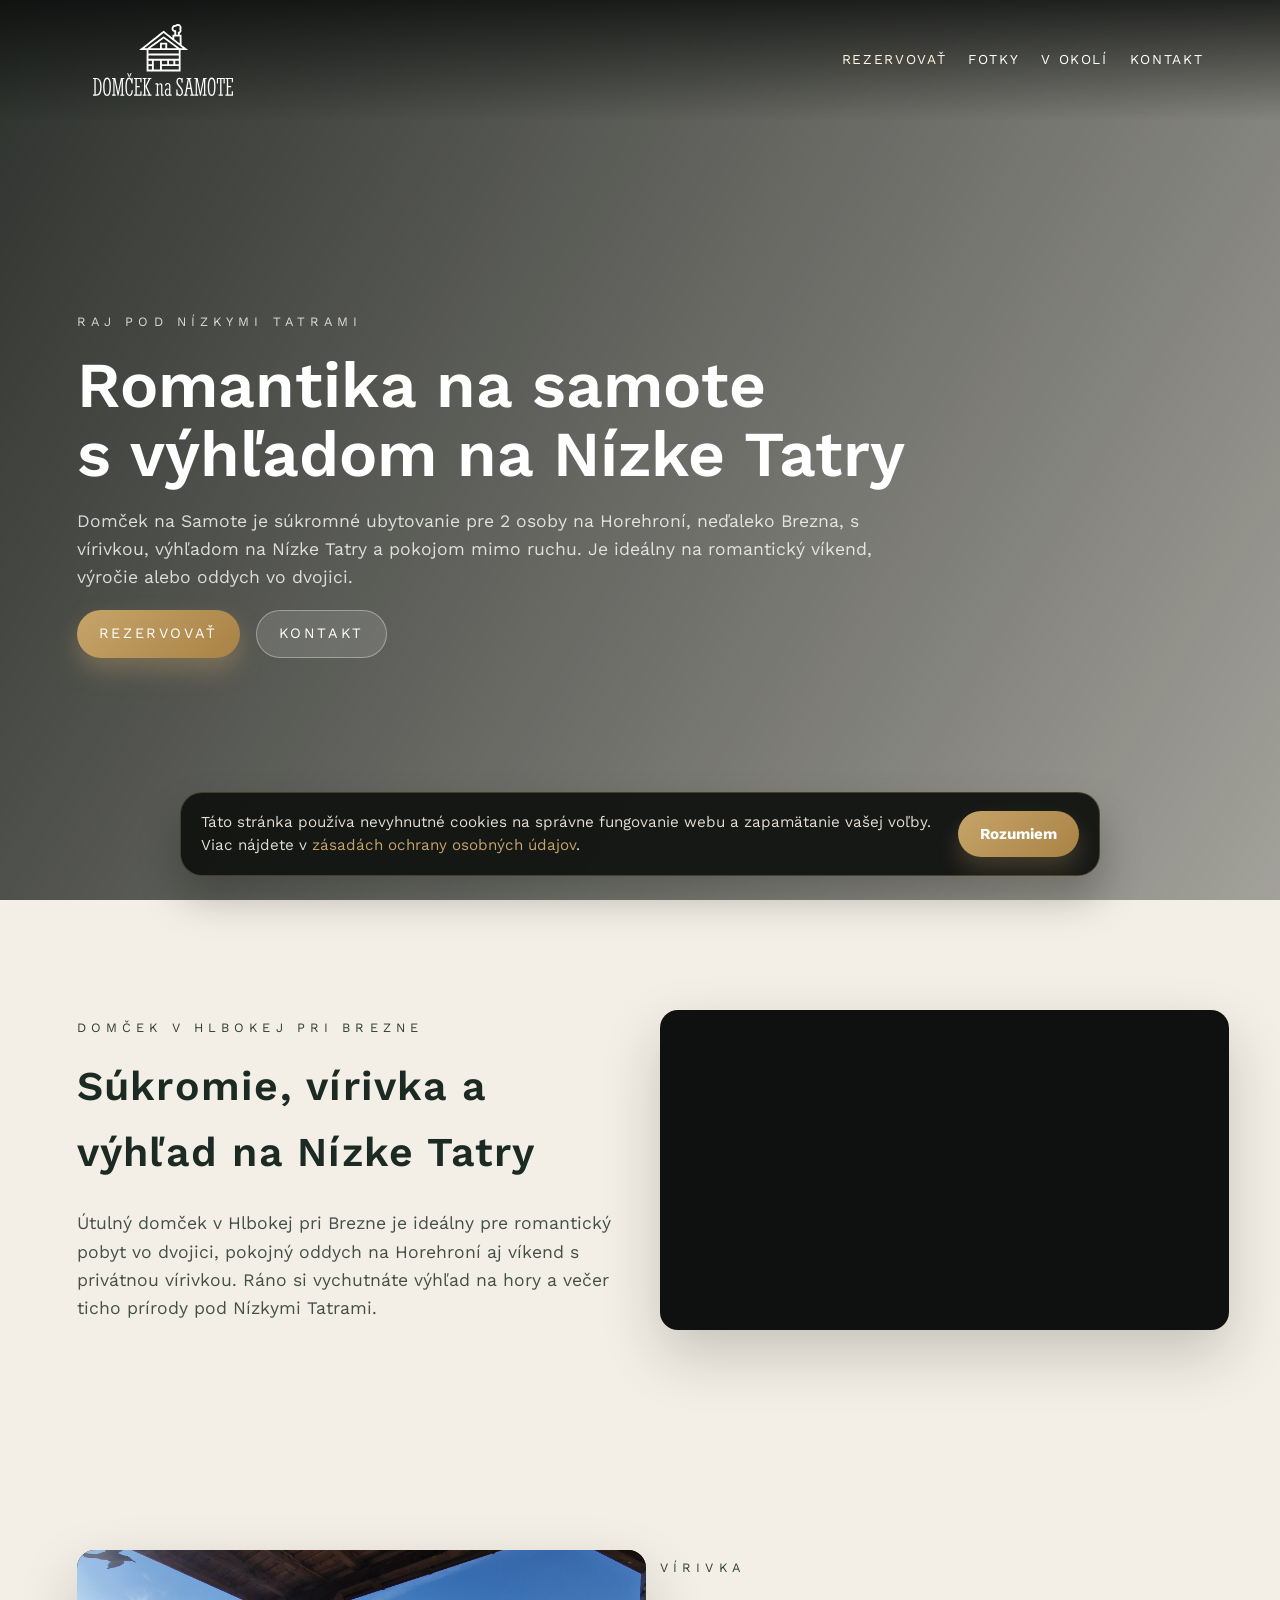
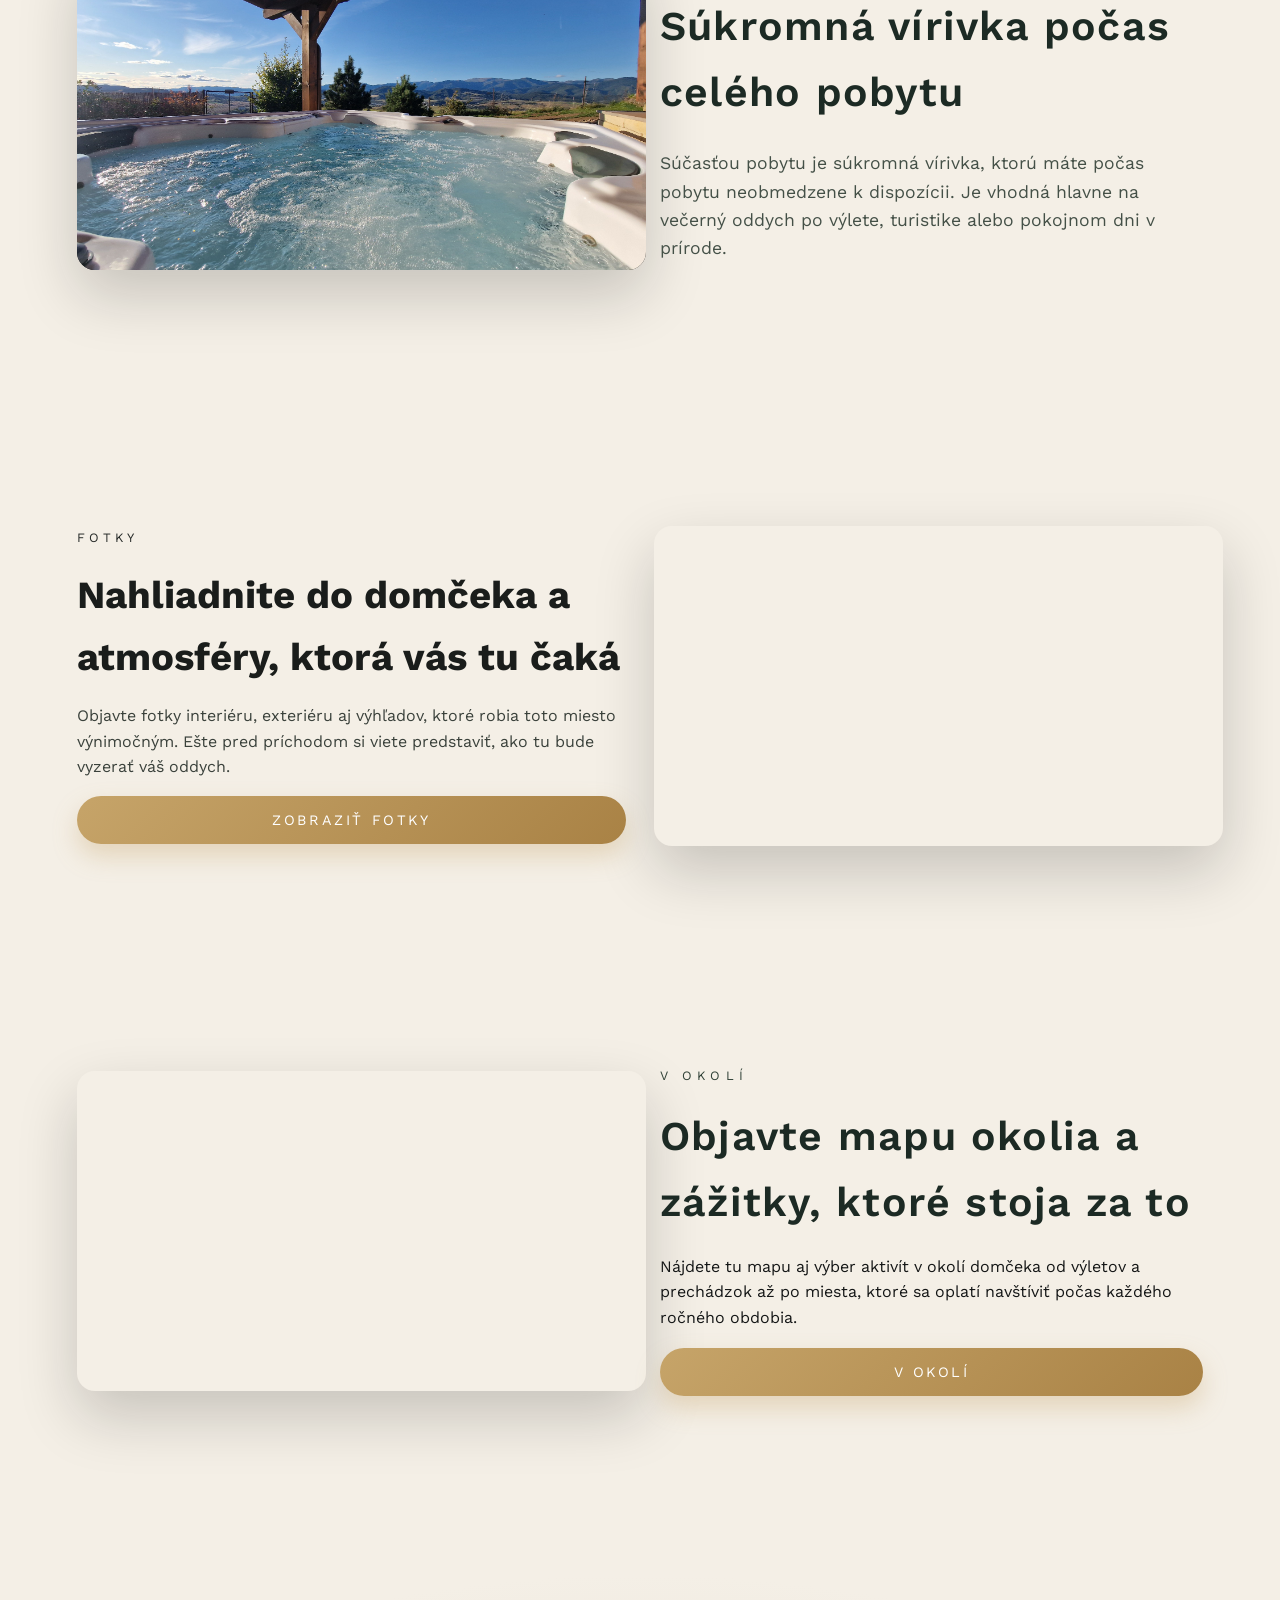
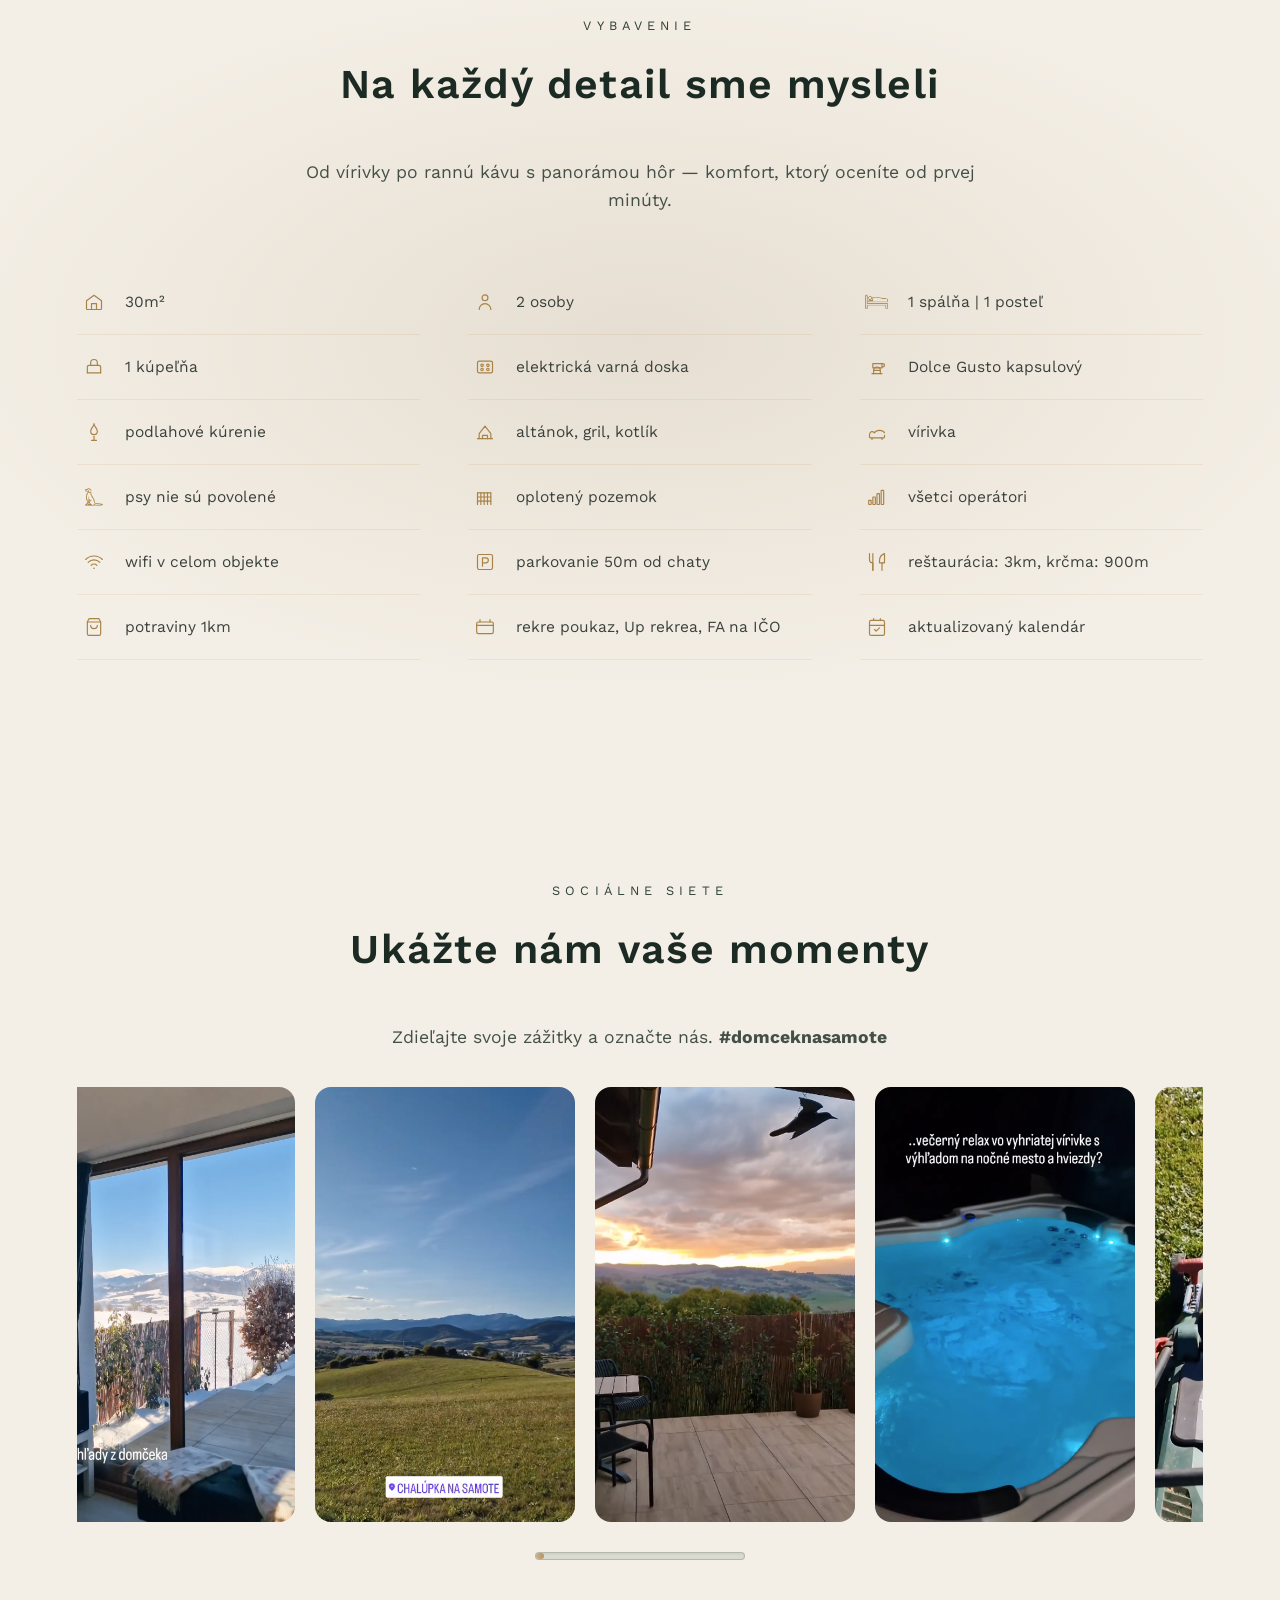
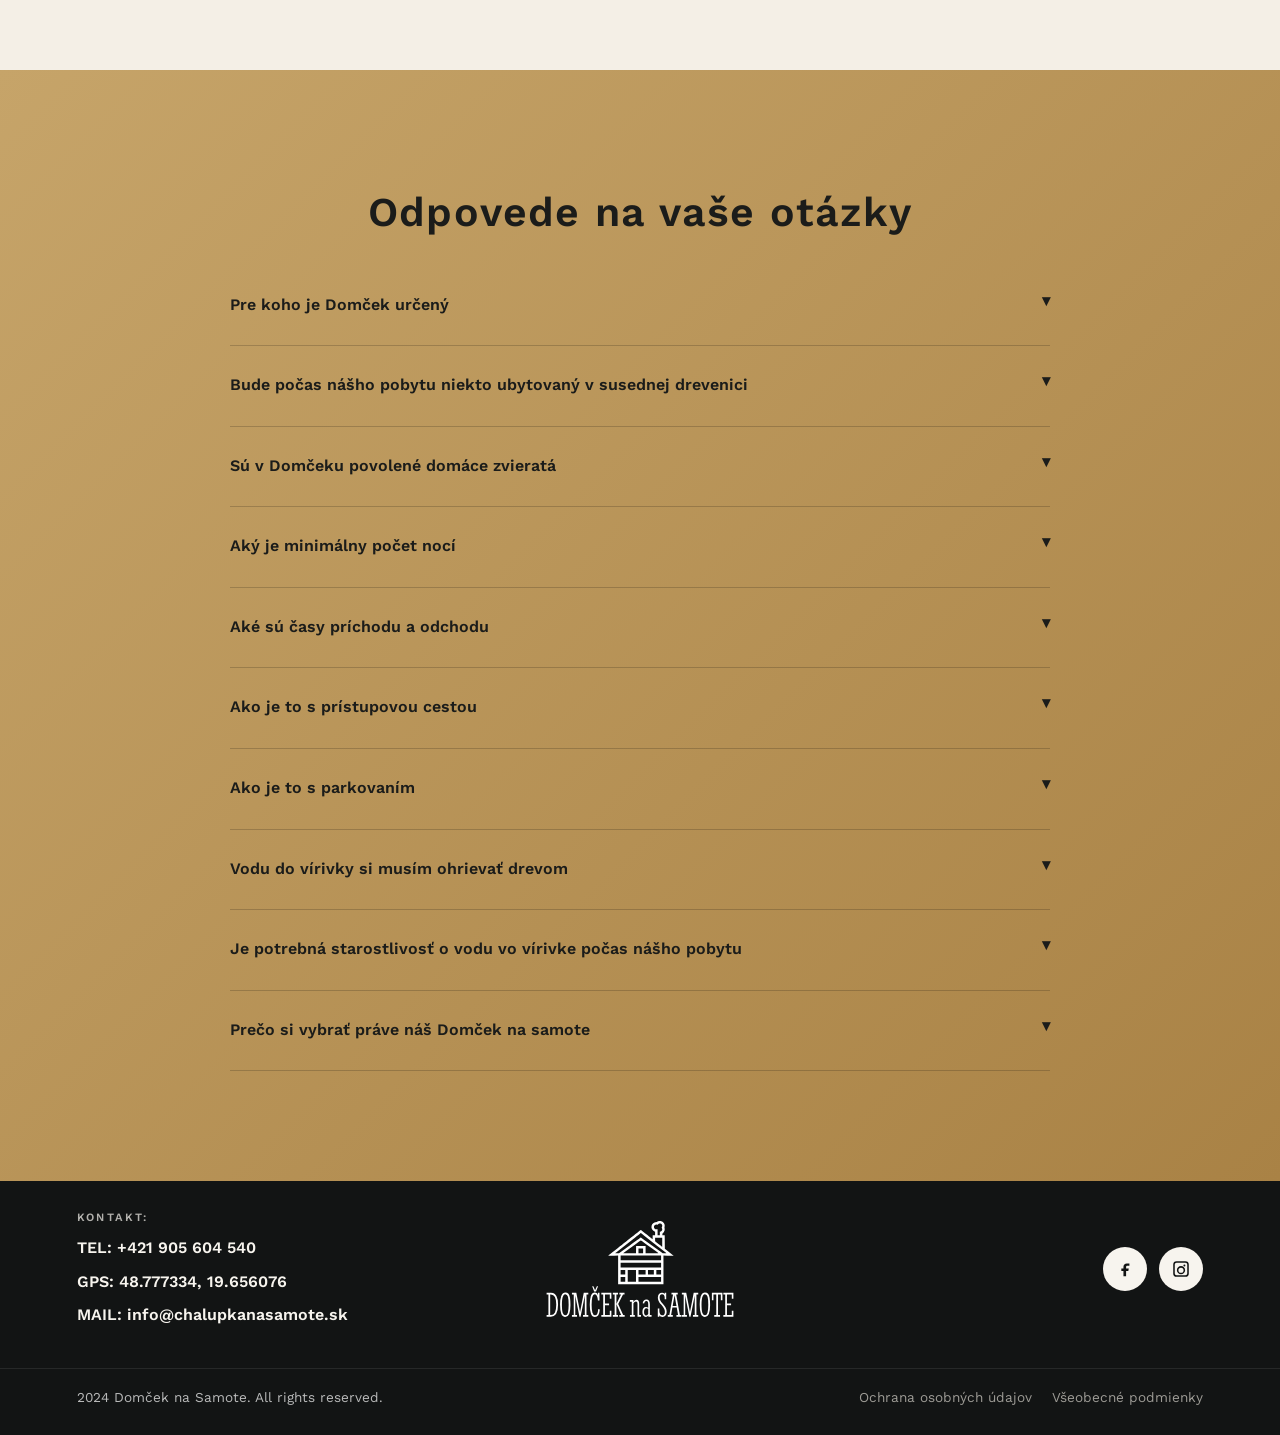
==== index.html @ acc9c382 "zmena14" ====
﻿<!DOCTYPE html>
<html lang="en">
<head>
    <meta charset="UTF-8" />
    <meta name="viewport" content="width=device-width, initial-scale=1.0" />
    <title>Romantické ubytovanie na samote pre dvoch s vírivkou pri Brezne</title>
    <meta name="description" content="Romantické ubytovanie pre dvoch na samote pri Brezne na Horehroní s výhľadom na Nízke Tatry, súkromím a privátnou vírivkou." />
    <link rel="stylesheet" href="style.css" />
    <link href="https://db.onlinewebfonts.com/c/22f0348d86e4ab89a503f24da5f624b4?family=Vilane+Bold" rel="stylesheet" />
    <link rel="preconnect" href="https://fonts.googleapis.com" />
    <link rel="preconnect" href="https://fonts.gstatic.com" crossorigin />
    <link href="https://fonts.googleapis.com/css2?family=Cormorant+Garamond:wght@400;500;600;700&family=Work+Sans:wght@300;400;500;600&display=swap" rel="stylesheet" />
    <link rel="icon" type="image/svg+xml" href="favicon.svg" />
</head>
<body id="top">
    <header class="topbar">
        <a class="brand" href="#top" aria-label="Back to top">
            <img class="brand-logo" src="Chalupka/logo%20dom%C4%8Dek%20na%20samote%20white%20no%20font.svg" alt="Domček na Samote" />
        </a>
        <nav class="nav">
            <a href="obsadenost.html">Rezervova&#357;</a>
            <a href="fotky.html">FOTKY</a>
            <a href="mapa.html">V okol&iacute;</a>
            <a href="contact.html">Kontakt</a>
        </nav>
        <button class="menu-toggle" type="button" aria-label="Open menu" aria-expanded="false" aria-controls="mobile-nav">
            <span></span>
            <span></span>
            <span></span>
        </button>
    </header>
    <nav class="mobile-nav" id="mobile-nav" aria-label="Mobile">
        <a href="obsadenost.html">Rezervova&#357;</a>
        <a href="fotky.html">FOTKY</a>
        <a href="mapa.html">V okol&iacute;</a>
        <a href="contact.html">Kontakt</a>
    </nav>

    <main>
        <section class="hero">
            <div class="hero-slider" aria-hidden="true">
                <span class="hero-slide slide-1"></span>
                <span class="hero-slide slide-2"></span>
                <span class="hero-slide slide-3"></span>
            </div>
            <div class="hero-content">
                <span class="eyebrow">Raj pod nízkymi tatrami</span>
                <h1>
                    <span class="hero-line">Romantika na samote</span>
                    <span class="hero-line">s výhľadom na Nízke Tatry</span>
                </h1>
                <p>
                    Domček na Samote je súkromné ubytovanie pre 2 osoby na Horehroní,
                    neďaleko Brezna, s vírivkou, výhľadom na Nízke Tatry a pokojom mimo ruchu.
                    Je ideálny na romantický víkend, výročie alebo oddych vo dvojici.
                </p>
                <div class="hero-cta">
                    <a class="primary-btn hero-primary-cta" href="obsadenost.html">REZERVOVA&#356;</a>
                    <a class="ghost-btn" href="contact.html">Kontakt</a>
                </div>
            </div>
        </section>

        <section class="section intro" data-animate="up">
            <div class="intro-grid">
                <div class="intro-copy">
                    <div class="section-heading">
                        <span class="eyebrow dark">Domček v Hlbokej pri Brezne</span>
                        <h2>
                            <span class="intro-heading-line">Súkromie, vírivka a</span>
                            <span class="intro-heading-line">výhľad na Nízke Tatry</span>
                        </h2>
                    </div>
                    <p class="section-lead">
                        Útulný domček v Hlbokej pri Brezne je ideálny pre romantický
                        pobyt vo dvojici, pokojný oddych na Horehroní aj víkend s privátnou
                        vírivkou. Ráno si vychutnáte výhľad na hory a večer ticho prírody
                        pod Nízkymi Tatrami.
                    </p>
                </div>
                <div class="intro-video">
                    <video id="intro-video" autoplay muted loop playsinline preload="metadata" poster="./Chalupka/DJI_0138.JPG">
                        <source src="./Chalupka/chalupkavideo.mp4" type="video/mp4" />
                        Your browser does not support the video tag.
                    </video>
                    <p class="video-fallback-message" id="intro-video-fallback" hidden>
                        Video sa nepodarilo načítať. Otvorte ho priamo
                        <a href="./Chalupka/chalupkavideo.mp4" target="_blank" rel="noopener noreferrer">tu</a>.
                    </p>
                </div>
            </div>
        </section>

        <section class="section hot-tub" data-animate="up">
            <div class="hot-tub-grid">
                <div class="hot-tub-image">
                    <img
                        src="Chalupka/domcek-na-samote-sukromna-virivka-nizke-tatry.jpg"
                        alt="Domček na Samote - súkromná vírivka s výhľadom na Nízke Tatry"
                        loading="lazy"
                    />
                </div>
                <div class="hot-tub-copy">
                    <div class="section-heading">
                        <span class="eyebrow dark">Vírivka</span>
                        <h2>Súkromná vírivka počas celého pobytu</h2>
                    </div>
                    <p class="section-lead">
                        Súčasťou pobytu je súkromná vírivka, ktorú máte počas pobytu neobmedzene k dispozícii.
                        Je vhodná hlavne na večerný oddych po výlete, turistike alebo pokojnom dni
                        v prírode.
                    </p>
                </div>
            </div>
        </section>

        <section class="section projects" data-animate="up">
            <div class="projects-content">
                <div class="projects-meta">
                    <span class="projects-eyebrow">FOTKY</span>
                    <h3>Nahliadnite do domčeka a atmosféry, ktorá vás tu čaká</h3>
                    <p>Objavte fotky interiéru, exteriéru aj výhľadov, ktoré robia toto miesto výnimočným. Ešte pred príchodom si viete predstaviť, ako tu bude vyzerať váš oddych.</p>
                    <a class="primary-btn wide-btn" href="fotky.html">Zobrazi&#357; Fotky</a>
                </div>
                <div class="projects-image"></div>
            </div>
        </section>

        <section class="section split" data-animate="left">
            <div class="split-image" aria-hidden="true"></div>
            <div class="split-text">
                <span class="eyebrow dark">V Okol&iacute;</span>
                <h2>Objavte mapu okolia a zážitky, ktoré stoja za to</h2>
                <p>
                    Nájdete tu mapu aj výber aktivít v okolí domčeka od výletov a
                    prechádzok až po miesta, ktoré sa oplatí navštíviť počas každého
                    ročného obdobia.
                </p>
                <a class="primary-btn wide-btn" href="mapa.html">V Okol&iacute;</a>
            </div>
        </section>

        <section class="section highlights" data-animate="up">
            <div class="section-heading center">
                <span class="eyebrow dark">Vybavenie</span>
                <h2>Na každý detail sme mysleli</h2>
                <p class="section-lead">Od vírivky po rannú kávu s panorámou hôr — komfort, ktorý oceníte od prvej minúty.</p>
            </div>
            <div class="highlights-grid">

                <div class="highlight-item">
                    <span class="highlight-icon" aria-hidden="true">
                        <svg viewBox="0 0 24 24" fill="none" stroke="currentColor" stroke-width="1.4" stroke-linecap="round" stroke-linejoin="round">
                            <path d="M3 10.5 12 4l9 6.5V20a1 1 0 0 1-1 1H4a1 1 0 0 1-1-1z"/>
                            <path d="M9 21v-7h6v7"/>
                        </svg>
                    </span>
                    <span>30m²</span>
                </div>

                <div class="highlight-item">
                    <span class="highlight-icon" aria-hidden="true">
                        <svg viewBox="0 0 24 24" fill="none" stroke="currentColor" stroke-width="1.4" stroke-linecap="round" stroke-linejoin="round">
                            <circle cx="12" cy="7" r="3.5"/>
                            <path d="M5 21c0-3.9 3.1-7 7-7s7 3.1 7 7"/>
                        </svg>
                    </span>
                    <span>2 osoby</span>
                </div>

                <div class="highlight-item">
                    <span class="highlight-icon highlight-icon--img" aria-hidden="true">
                        <img src="Chalupka/ikona-postel.svg" alt="" class="highlight-img-postel" />
                    </span>
                    <span>1 spálňa | 1 posteľ</span>
                </div>

                <div class="highlight-item">
                    <span class="highlight-icon" aria-hidden="true">
                        <svg viewBox="0 0 24 24" fill="none" stroke="currentColor" stroke-width="1.4" stroke-linecap="round" stroke-linejoin="round">
                            <path d="M4 19h16"/>
                            <path d="M4 19v-7a2 2 0 0 1 2-2h12a2 2 0 0 1 2 2v7"/>
                            <path d="M8 10V7a4 4 0 0 1 4-4v0a4 4 0 0 1 4 4v3"/>
                        </svg>
                    </span>
                    <span>1 kúpeľňa</span>
                </div>

                <div class="highlight-item">
                    <span class="highlight-icon" aria-hidden="true">
                        <svg viewBox="0 0 24 24" fill="none" stroke="currentColor" stroke-width="1.4" stroke-linecap="round" stroke-linejoin="round">
                            <rect x="3" y="5" width="18" height="14" rx="2"/>
                            <circle cx="8.5" cy="10" r="1.5"/>
                            <circle cx="15.5" cy="10" r="1.5"/>
                            <circle cx="8.5" cy="15" r="1.5"/>
                            <circle cx="15.5" cy="15" r="1.5"/>
                        </svg>
                    </span>
                    <span>elektrická varná doska</span>
                </div>

                <div class="highlight-item">
                    <span class="highlight-icon" aria-hidden="true">
                        <svg viewBox="0 0 24 24" fill="none" stroke="currentColor" stroke-width="1.4" stroke-linecap="round" stroke-linejoin="round">
                            <path d="M6 20h12"/>
                            <path d="M8 20v-4h8v4"/>
                            <path d="M8 16a4 4 0 0 1 8 0"/>
                            <path d="M18 8h1a2 2 0 0 1 0 4h-1"/>
                            <path d="M7 8h11v5H7z"/>
                        </svg>
                    </span>
                    <span>Dolce Gusto kapsulový</span>
                </div>

                <div class="highlight-item">
                    <span class="highlight-icon" aria-hidden="true">
                        <svg viewBox="0 0 24 24" fill="none" stroke="currentColor" stroke-width="1.4" stroke-linecap="round" stroke-linejoin="round">
                            <path d="M12 2c0 3.5-4 5.5-4 9a4 4 0 0 0 8 0c0-3.5-4-5.5-4-9z"/>
                            <path d="M9 22h6"/>
                            <path d="M12 17v5"/>
                        </svg>
                    </span>
                    <span>podlahové kúrenie</span>
                </div>

                <div class="highlight-item">
                    <span class="highlight-icon" aria-hidden="true">
                        <svg viewBox="0 0 24 24" fill="none" stroke="currentColor" stroke-width="1.4" stroke-linecap="round" stroke-linejoin="round">
                            <path d="M3 20h18"/>
                            <path d="M5 20v-6l7-9 7 9v6"/>
                            <path d="M9 20v-4h6v4"/>
                        </svg>
                    </span>
                    <span>altánok, gril, kotlík</span>
                </div>

                <div class="highlight-item">
                    <span class="highlight-icon" aria-hidden="true">
                        <svg viewBox="0 0 24 24" fill="none" stroke="currentColor" stroke-width="1.4" stroke-linecap="round" stroke-linejoin="round">
                            <path d="M3 16c0-3 1.5-4.5 3-4.5s3 1.5 3 1.5 1.5-3 6-3 6 3 6 3"/>
                            <path d="M3 16v2a1 1 0 0 0 1 1h16a1 1 0 0 0 1-1v-2"/>
                            <path d="M6 19v2M18 19v2"/>
                        </svg>
                    </span>
                    <span>vírivka</span>
                </div>

                <div class="highlight-item">
                    <span class="highlight-icon highlight-icon--img" aria-hidden="true">
                        <img src="Chalupka/ikona-pes.svg" alt="" class="highlight-img-dog" />
                    </span>
                    <span>psy nie sú povolené</span>
                </div>

                <div class="highlight-item">
                    <span class="highlight-icon" aria-hidden="true">
                        <svg viewBox="0 0 24 24" fill="none" stroke="currentColor" stroke-width="1.4" stroke-linecap="round" stroke-linejoin="round">
                            <path d="M3 21V7M7 21V7M11 21V7M15 21V7M19 21V7"/>
                            <path d="M3 7h16M3 12h16M3 17h16"/>
                        </svg>
                    </span>
                    <span>oplotený pozemok</span>
                </div>

                <div class="highlight-item">
                    <span class="highlight-icon" aria-hidden="true">
                        <svg viewBox="0 0 24 24" fill="none" stroke="currentColor" stroke-width="1.4" stroke-linecap="round" stroke-linejoin="round">
                            <rect x="2" y="16" width="3" height="5" rx="0.5"/>
                            <rect x="7" y="12" width="3" height="9" rx="0.5"/>
                            <rect x="12" y="8" width="3" height="13" rx="0.5"/>
                            <rect x="17" y="4" width="3" height="17" rx="0.5"/>
                        </svg>
                    </span>
                    <span>všetci operátori</span>
                </div>

                <div class="highlight-item">
                    <span class="highlight-icon" aria-hidden="true">
                        <svg viewBox="0 0 24 24" fill="none" stroke="currentColor" stroke-width="1.4" stroke-linecap="round" stroke-linejoin="round">
                            <path d="M5 12.5a9.5 9.5 0 0 1 14 0"/>
                            <path d="M2 9a14 14 0 0 1 20 0"/>
                            <path d="M8.5 16a5 5 0 0 1 7 0"/>
                            <circle cx="12" cy="19.5" r="1" fill="currentColor" stroke="none"/>
                        </svg>
                    </span>
                    <span>wifi v celom objekte</span>
                </div>

                <div class="highlight-item">
                    <span class="highlight-icon" aria-hidden="true">
                        <svg viewBox="0 0 24 24" fill="none" stroke="currentColor" stroke-width="1.4" stroke-linecap="round" stroke-linejoin="round">
                            <rect x="3" y="3" width="18" height="18" rx="2"/>
                            <path d="M9 17V7h4a3 3 0 0 1 0 6H9"/>
                        </svg>
                    </span>
                    <span>parkovanie 50m od chaty</span>
                </div>

                <div class="highlight-item">
                    <span class="highlight-icon" aria-hidden="true">
                        <svg viewBox="0 0 24 24" fill="none" stroke="currentColor" stroke-width="1.4" stroke-linecap="round" stroke-linejoin="round">
                            <path d="M3 2v7c0 2.2 1.8 4 4 4v9"/>
                            <path d="M7 2v20"/>
                            <path d="M21 2a9 9 0 0 0-6 8.5V13h6V2z"/>
                            <path d="M18 13v9"/>
                        </svg>
                    </span>
                    <span>reštaurácia: 3km, krčma: 900m</span>
                </div>

                <div class="highlight-item">
                    <span class="highlight-icon" aria-hidden="true">
                        <svg viewBox="0 0 24 24" fill="none" stroke="currentColor" stroke-width="1.4" stroke-linecap="round" stroke-linejoin="round">
                            <path d="M6 2 4 6v14a2 2 0 0 0 2 2h12a2 2 0 0 0 2-2V6l-2-4z"/>
                            <path d="M4 6h16"/>
                            <path d="M16 10a4 4 0 0 1-8 0"/>
                        </svg>
                    </span>
                    <span>potraviny 1km</span>
                </div>

                <div class="highlight-item">
                    <span class="highlight-icon" aria-hidden="true">
                        <svg viewBox="0 0 24 24" fill="none" stroke="currentColor" stroke-width="1.4" stroke-linecap="round" stroke-linejoin="round">
                            <rect x="2" y="6" width="20" height="14" rx="2"/>
                            <path d="M2 10h20"/>
                            <path d="M6 3v3M18 3v3"/>
                        </svg>
                    </span>
                    <span>rekre poukaz, Up rekrea, FA na IČO</span>
                </div>

                <div class="highlight-item">
                    <span class="highlight-icon" aria-hidden="true">
                        <svg viewBox="0 0 24 24" fill="none" stroke="currentColor" stroke-width="1.4" stroke-linecap="round" stroke-linejoin="round">
                            <rect x="3" y="4" width="18" height="18" rx="2"/>
                            <path d="M3 10h18"/>
                            <path d="M8 4V2M16 4V2"/>
                            <path d="M9 15l2 2 4-4"/>
                        </svg>
                    </span>
                    <span>aktualizovaný kalendár</span>
                </div>

            </div>
        </section>

        <section class="section social-feed" data-animate="up">
            <div class="social-header">
                <div class="section-heading center">
                    <span class="eyebrow dark">Soci&aacute;lne siete</span>
                    <h2>Uk&aacute;&zcaron;te n&aacute;m va&scaron;e momenty</h2>
                    <p class="section-lead">
                        Zdie&#318;ajte svoje z&aacute;&#382;itky a ozna&#269;te n&aacute;s. <strong>#domceknasamote</strong>
                    </p>
                </div>
            </div>
            <div class="social-carousel">
                <div class="social-strip" aria-label="Instagram posts">
                    <a class="social-card social-card-08" href="https://www.instagram.com/p/DTsN7aZjRwc/" target="_blank" rel="noopener noreferrer"></a>
                <a class="social-card social-card-02" href="https://www.instagram.com/p/DN5tlT3grYJ/" target="_blank" rel="noopener noreferrer"></a>
                <a class="social-card social-card-03" href="https://www.instagram.com/p/DPJwaQ4Avq0/" target="_blank" rel="noopener noreferrer"></a>
                <a class="social-card social-card-04" href="https://www.instagram.com/p/DPPE4yIja0d/" target="_blank" rel="noopener noreferrer"></a>
                <a class="social-card social-card-05" href="https://www.instagram.com/p/DQB_PCagodj/" target="_blank" rel="noopener noreferrer"></a>
                <a class="social-card social-card-06" href="https://www.instagram.com/p/DQZXLiVgqrk/" target="_blank" rel="noopener noreferrer"></a>
                <a class="social-card social-card-07" href="https://www.instagram.com/p/DRkTPrvgv0O/" target="_blank" rel="noopener noreferrer"></a>
                    <a class="social-card social-card-01" href="https://www.instagram.com/p/DEu4q9jCatB/" target="_blank" rel="noopener noreferrer"></a>
                </div>
            </div>
            <div class="social-progress" aria-hidden="true">
                <span class="social-progress-track">
                    <span class="social-progress-fill"></span>
                </span>
            </div>
        </section>
        <section class="section faq" data-animate="fade">
            <div class="section-heading center">
                <h2>Odpovede na va&scaron;e ot&aacute;zky</h2>
            </div>
            <div class="faq-list">
                <details class="faq-item">
                    <summary>Pre koho je Domček určený</summary>
                    <p>Domček je navrhnutý primárne pre páry. Kapacita je 2 dospelé osoby, prípadne rodina s jedným dieťaťom na spoločnom lôžku.</p>
                </details>
                <details class="faq-item">
                    <summary>Bude počas nášho pobytu niekto ubytovaný v susednej drevenici</summary>
                    <p>Nie, počas vášho pobytu zostáva susedná drevenica prázdna, aby ste mali zabezpečené maximálne súkromie.</p>
                </details>
                <details class="faq-item">
                    <summary>Sú v Domčeku povolené domáce zvieratá</summary>
                    <p>V Domčeku, žiaľ, nie je možný pobyt psov ani iných domácich zvierat. Keďže sme na samote uprostred poľa, o prirodzenú ochranu pred hlodavcami sa starajú naše mačky. Aby sme sa vyhli používaniu chemickej otravy a žili v súlade s prírodou, potrebujeme im zabezpečiť pokoj a bezpečie bez prítomnosti cudzích zvierat. Ďakujeme za pochopenie.</p>
                </details>
                <details class="faq-item">
                    <summary>Aký je minimálny počet nocí</summary>
                    <p>Štandardne je minimálna dĺžka pobytu 2 noci. Kratší pobyt je možný po dohode (spravidla mimo víkendu a podľa aktuálnej obsadenosti). V prípade záujmu nás prosím kontaktujte.</p>
                </details>
                <details class="faq-item">
                    <summary>Aké sú časy príchodu a odchodu</summary>
                    <p>Checkin je štandardne po 15:00 a checkout do 11:00. Ak potrebujete výnimočne iný čas, ozvite sa nám – ak to bude v našich možnostiach, radi vám vyhovieme.</p>
                </details>
                <details class="faq-item">
                    <summary>Ako je to s prístupovou cestou</summary>
                    <p>K Domčeku vedie poľná cesta, ktorá je za bežných podmienok bez problémov zjazdná osobným autom. Ak by počasie prístup neumožňovalo, zabezpečíme transport vás aj batožiny vozidlom 4×4 a strážené parkovanie pre vaše auto.</p>
                </details>
                <details class="faq-item">
                    <summary>Ako je to s parkovaním</summary>
                    <p>Bezpečné parkovanie je zabezpečené približne 50 m od Domčeka a je monitorované kamerovým systémom.</p>
                </details>
                <details class="faq-item">
                    <summary>Vodu do vírivky si musím ohrievať drevom</summary>
                    <p>Vírivka je plne vyhrievaná elektricky, takže sa nemusíte o nič starať. Teplotu vody si jednoducho nastavíte podľa toho, čo vám je príjemné. Pri vašom príchode je už vírivka vyhriata a pripravená na okamžité používanie. Tepelný komfort udržiava termokryt, preto je potrebné vírivku počas vašej neprítomnosti zakrývať.</p>
                </details>
                <details class="faq-item">
                    <summary>Je potrebná starostlivosť o vodu vo vírivke počas nášho pobytu</summary>
                    <p>Žiadna starostlivosť o vodu z vašej strany nie je potrebná. Pred vaším príchodom sme sa o ňu postarali certifikovanou bezchlórovou chémiou, aby ste si mohli bezstarostne užívať váš pobyt. Jediné, čo od vás potrebujeme, je osprchovať sa pred vstupom do vírivky, aby voda ostala počas celého pobytu krásne priezračná.</p>
                </details>
                <details class="faq-item">
                    <summary>Prečo si vybrať práve náš Domček na samote</summary>
                    <p>Domček spája romantiku pre dvoch, úplné súkromie, ticho, privátny wellness a výhľad na hrebeň Nízkych Tatier. Je ideálnym miestom pre páry, ktoré hľadajú výnimočný oddych vo dvojici v srdci Horehronia.</p>
                </details>
            </div>
        </section>

    </main>

    <div class="cookie-banner" id="cookie-banner" hidden>
        <div class="cookie-banner-inner">
            <p>
                Táto stránka používa nevyhnutné cookies na správne fungovanie webu a zapamätanie vašej voľby.
                Viac nájdete v <a href="zasady-ochrany-osobnych-udajov.html">zásadách ochrany osobných údajov</a>.
            </p>
            <button class="cookie-banner-btn" id="cookie-banner-accept" type="button">Rozumiem</button>
        </div>
    </div>

    <footer class="footer">
        <div class="contact-strip footer-strip">
            <div class="contact-details">
                <span class="contact-label">Kontakt:</span>
                <a class="contact-link" href="tel:+421905604540">TEL: +421 905 604 540</a>
                <a class="contact-link" href="https://www.google.com/maps/place/Chal%C3%BApka+na+samote/@48.7766039,19.6555098,213m/data=!3m1!1e3!4m12!1m5!3m4!2zNDjCsDQ2JzM4LjQiTiAxOcKwMzknMjEuOSJF!8m2!3d48.7773339!4d19.6560764!3m5!1s0x4715650ecffe7021:0xb613b499373dd184!8m2!3d48.7766735!4d19.6558106!16s%2Fg%2F11fcmrhjyp?entry=ttu&g_ep=EgoyMDI1MTIwOS4wIKXMDSoKLDEwMDc5MjA3M0gBUAM%3D" target="_blank" rel="noopener noreferrer">GPS: 48.777334, 19.656076</a>
                <a class="contact-link" href="mailto:info@chalupkanasamote.sk">MAIL: info@chalupkanasamote.sk</a>
            </div>
            <a class="contact-logo" href="index.html" aria-label="Back to home">
                <img src="Chalupka/logo%20dom%C4%8Dek%20na%20samote%20white%20no%20font.svg" alt="Domček na Samote" />
            </a>
        <div class="contact-social">
            <a class="social-icon" href="https://www.facebook.com/chalupkanasamote?locale=cs_CZ" aria-label="Facebook" target="_blank" rel="noopener noreferrer">
                <svg viewBox="0 0 24 24" aria-hidden="true">
                    <path d="M14 8.5h2.8V6h-2.8c-2.3 0-3.7 1.4-3.7 3.7v1.8H8v2.7h2.3V20h2.9v-5.8h2.4l.5-2.7h-2.9V9.9c0-.8.4-1.4 1.8-1.4z"/>
                </svg>
            </a>
            <a class="social-icon" href="https://www.instagram.com/chalupka_na_samote/" aria-label="Instagram" target="_blank" rel="noopener noreferrer">
                <svg viewBox="0 0 24 24" aria-hidden="true">
                    <path d="M16.8 3.5H7.2A3.7 3.7 0 0 0 3.5 7.2v9.6a3.7 3.7 0 0 0 3.7 3.7h9.6a3.7 3.7 0 0 0 3.7-3.7V7.2a3.7 3.7 0 0 0-3.7-3.7zm2 13.3a2 2 0 0 1-2 2H7.2a2 2 0 0 1-2-2V7.2a2 2 0 0 1 2-2h9.6a2 2 0 0 1 2 2v9.6zm-6.8-8a4.5 4.5 0 1 0 4.5 4.5A4.5 4.5 0 0 0 12 8.8zm0 7.3a2.8 2.8 0 1 1 2.8-2.8A2.8 2.8 0 0 1 12 16.1zm4.8-7.9a1.1 1.1 0 1 1-1.1-1.1 1.1 1.1 0 0 1 1.1 1.1z"/>
                </svg>
            </a>
        </div>
    </div>
    <div class="footer-bottom">
        <span>2024 Domček na Samote. All rights reserved.</span>
        <span class="footer-legal-links"><a href="zasady-ochrany-osobnych-udajov.html">Ochrana osobných údajov</a><a href="vseobecne-podmienky.html">Všeobecné podmienky</a></span>
    </div>
</footer>
    <script src="script.js"></script>
</body>
</html>
---- style.css ----
﻿:root {
    --ink: #141616;
    --forest: #1c2a24;
    --pine: #2f4036;
    --sand: #f4efe6;
    --mist: #e6ded2;
    --gold: #c6a469;
    --gold-dark: #a98245;
    --white: #ffffff;
    --shadow: 0 25px 60px rgba(18, 22, 20, 0.2);
    --radius: 18px;
    --cursor-zoom: url("Chalupka/cursor-zoom.png") 16 16;
}

* {
    margin: 0;
    padding: 0;
    box-sizing: border-box;
}

::selection {
    background: var(--gold);
    color: var(--white);
}

body {
    font-family: "Work Sans", "Segoe UI", sans-serif;
    color: var(--ink);
    background: var(--sand);
    line-height: 1.6;
    overflow-x: hidden;
}

a {
    color: inherit;
    text-decoration: none;
}

.topbar {
    position: fixed;
    top: 0;
    left: 0;
    width: 100%;
    padding: 24px 6vw;
    display: flex;
    align-items: center;
    justify-content: space-between;
    gap: 24px;
    z-index: 10;
    color: var(--white);
    background: linear-gradient(180deg, rgba(10, 12, 11, 0.8), rgba(10, 12, 11, 0));
    backdrop-filter: blur(8px);
}

.brand {
    display: flex;
    align-items: center;
    gap: 14px;
    flex: 0 0 auto;
    font-family: "Work Sans", "Segoe UI", sans-serif;
    letter-spacing: 0.08em;
    text-transform: uppercase;
}

.topbar .brand {
    height: 72px;
    overflow: visible;
}

.topbar .brand-logo {
    display: block;
    width: 172px;
    height: auto;
    max-height: 72px;
    object-fit: contain;
    flex: 0 0 auto;
    transform: translateY(0);
}

.brand-mark {
    display: grid;
    place-items: center;
    width: 48px;
    height: 48px;
    border-radius: 50%;
    border: 1px solid rgba(255, 255, 255, 0.5);
    font-weight: 600;
}

.brand-text {
    display: flex;
    flex-direction: column;
}

.brand-name {
    font-weight: 600;
}

.brand-sub {
    font-size: 0.7rem;
    letter-spacing: 0.3em;
    opacity: 0.7;
    margin-top: 4px;
}

.nav {
    display: flex;
    gap: 22px;
    font-size: 0.85rem;
    letter-spacing: 0.12em;
    text-transform: uppercase;
}

.nav a {
    transition: color 0.2s ease;
    position: relative;
}

.booking-nav-link {
    display: inline-block;
    position: relative;
    isolation: isolate;
}

.booking-nav-link-label {
    position: relative;
    z-index: 1;
}

.booking-nav-link-orbit {
    position: absolute;
    top: -13px;
    left: -18px;
    width: calc(100% + 32px);
    height: calc(100% + 26px);
    opacity: 0;
    transition: opacity 0.34s ease;
    pointer-events: none;
    overflow: visible;
    filter: drop-shadow(0 0 9px rgba(244, 214, 142, 0.28));
}

.booking-nav-link-orbit rect {
    fill: none;
    stroke: rgba(244, 214, 142, 0.98);
    stroke-width: 2.2;
    stroke-linecap: round;
    stroke-linejoin: round;
    stroke-dasharray: 0 100;
    stroke-dashoffset: 0;
    opacity: 0;
}

body.booking-nav-accent-on .booking-nav-link-orbit {
    opacity: 1;
}

body.booking-nav-accent-on .booking-nav-link-orbit rect {
    animation: bookingNavTrace 1.7s linear 1 forwards;
}

body.booking-nav-accent-on .booking-nav-link-orbit {
    opacity: 1;
    animation: bookingNavGlow 1.7s ease-in-out 1;
}

body.booking-nav-accent-on .booking-nav-link {
    color: #fff7e6;
    text-shadow: 0 0 18px rgba(244, 214, 142, 0.22);
}

.nav a:hover {
    color: var(--gold);
}

.nav a::after {
    content: "";
    position: absolute;
    left: 0;
    bottom: -8px;
    width: 100%;
    height: 2px;
    background: var(--white);
    transform: scaleX(0);
    transform-origin: left;
    transition: transform 0.3s ease;
}

.nav a:hover::after,
.nav a:focus-visible::after {
    transform: scaleX(1);
}

@keyframes bookingNavTrace {
    0% {
        stroke-dasharray: 0 100;
        stroke-dashoffset: 100;
        opacity: 0;
    }
    12% {
        stroke-dasharray: 16 84;
        stroke-dashoffset: 100;
        opacity: 1;
    }
    82% {
        stroke-dasharray: 16 84;
        stroke-dashoffset: 0;
        opacity: 1;
    }
    100% {
        stroke-dasharray: 0 100;
        stroke-dashoffset: -16;
        opacity: 0;
    }
}

@keyframes bookingNavGlow {
    0% {
        opacity: 0;
    }
    18% {
        opacity: 0.72;
    }
    52% {
        opacity: 1;
    }
    78% {
        opacity: 0.56;
    }
    96% {
        opacity: 0.22;
    }
    100% {
        opacity: 0;
    }
}

.menu-toggle {
    display: none;
    width: 44px;
    height: 44px;
    border-radius: 50%;
    border: 1px solid rgba(255, 255, 255, 0.35);
    background: rgba(255, 255, 255, 0.12);
    cursor: pointer;
    padding: 0;
    position: relative;
}

.menu-toggle span {
    position: absolute;
    left: 10px;
    right: 10px;
    height: 2px;
    background: var(--white);
    border-radius: 999px;
    transition: transform 0.25s ease, opacity 0.25s ease;
}

.menu-toggle span:nth-child(1) {
    top: 14px;
}

.menu-toggle span:nth-child(2) {
    top: 21px;
}

.menu-toggle span:nth-child(3) {
    top: 28px;
}

.menu-open .menu-toggle span:nth-child(1) {
    transform: translateY(7px) rotate(45deg);
}

.menu-open .menu-toggle span:nth-child(2) {
    opacity: 0;
}

.menu-open .menu-toggle span:nth-child(3) {
    transform: translateY(-7px) rotate(-45deg);
}

.mobile-nav {
    display: flex;
    position: fixed;
    top: 100px;
    left: 0;
    right: 0;
    bottom: 0;
    padding: 64px 8vw 40px;
    background:
        linear-gradient(135deg, rgba(198, 164, 105, 0.68), rgba(169, 130, 69, 0.6)),
        rgba(18, 20, 20, 0.12);
    -webkit-backdrop-filter: blur(18px) saturate(125%);
    backdrop-filter: blur(18px) saturate(125%);
    z-index: 12;
    flex-direction: column;
    gap: 18px;
    text-transform: uppercase;
    letter-spacing: 0.12em;
    color: var(--white);
    border-top: 1px solid rgba(255, 255, 255, 0.16);
    opacity: 0;
    transform: translateY(-16px);
    pointer-events: none;
    transition: opacity 0.35s ease, transform 0.35s ease;
}

.mobile-nav a {
    font-family: "Work Sans", "Segoe UI", sans-serif;
    font-size: 1.2rem;
    font-weight: 600;
    letter-spacing: 0.16em;
    text-transform: uppercase;
    opacity: 0;
    transform: translateY(8px);
    transition: transform 0.35s ease, opacity 0.35s ease;
    position: relative;
    width: fit-content;
}

.mobile-nav a::after {
    content: "";
    position: absolute;
    left: 0;
    bottom: -8px;
    height: 2px;
    width: 100%;
    background: rgba(255, 255, 255, 0.95);
    transform: scaleX(0);
    transform-origin: left;
    transition: transform 0.3s ease;
}

.mobile-nav a:active::after,
.mobile-nav a:focus-visible::after {
    transform: scaleX(1);
}

.menu-open .mobile-nav {
    opacity: 1;
    transform: translateY(0);
    pointer-events: auto;
}

.menu-open .topbar {
    background:
        linear-gradient(135deg, rgba(198, 164, 105, 0.68), rgba(169, 130, 69, 0.6)),
        rgba(18, 20, 20, 0.12);
    -webkit-backdrop-filter: blur(18px) saturate(125%);
    backdrop-filter: blur(18px) saturate(125%);
}

.menu-open .mobile-nav a {
    opacity: 1;
    transform: translateY(0);
}

.menu-open .mobile-nav a:nth-child(1) { transition-delay: 0.06s; }
.menu-open .mobile-nav a:nth-child(2) { transition-delay: 0.12s; }
.menu-open .mobile-nav a:nth-child(3) { transition-delay: 0.18s; }
.menu-open .mobile-nav a:nth-child(4) { transition-delay: 0.24s; }

.primary-btn,
.ghost-btn {
    border-radius: 999px;
    padding: 12px 22px;
    font-size: 0.9rem;
    letter-spacing: 0.18em;
    text-transform: uppercase;
    border: none;
    cursor: pointer;
    transition: transform 0.2s ease, box-shadow 0.2s ease;
    display: inline-flex;
    align-items: center;
    justify-content: center;
    line-height: 1;
    min-height: 48px;
    text-align: center;
}

.primary-btn {
    background: linear-gradient(135deg, var(--gold), var(--gold-dark));
    color: var(--white);
    box-shadow: 0 12px 24px rgba(198, 164, 105, 0.35);
}

.ghost-btn {
    background: rgba(255, 255, 255, 0.12);
    color: var(--white);
    border: 1px solid rgba(255, 255, 255, 0.35);
}

.primary-btn:hover,
.ghost-btn:hover {
    transform: translateY(-2px);
}

.primary-btn {
    position: relative;
}

.primary-btn::before,
.primary-btn::after {
    content: "";
    position: absolute;
    inset: 0;
    border-radius: 999px;
    border: 2px solid rgba(255, 255, 255, 0.95);
    pointer-events: none;
    opacity: 0;
    transition: transform 0.35s ease, opacity 0.35s ease;
}

.primary-btn::before {
    clip-path: inset(0 50% 0 0);
    transform: scaleX(0);
    transform-origin: left;
}

.primary-btn::after {
    clip-path: inset(0 0 0 50%);
    transform: scaleX(0);
    transform-origin: right;
}

.primary-btn:hover::before,
.primary-btn:hover::after,
.primary-btn:focus-visible::before,
.primary-btn:focus-visible::after {
    transform: scaleX(1);
    opacity: 1;
}

.ghost-btn {
    position: relative;
}

.ghost-btn::before,
.ghost-btn::after {
    content: "";
    position: absolute;
    inset: 0;
    border-radius: 999px;
    border: 2px solid rgba(255, 255, 255, 0.95);
    pointer-events: none;
    opacity: 0;
    transition: transform 0.35s ease, opacity 0.35s ease;
}

.ghost-btn::before {
    clip-path: inset(0 50% 0 0);
    transform: scaleX(0);
    transform-origin: left;
}

.ghost-btn::after {
    clip-path: inset(0 0 0 50%);
    transform: scaleX(0);
    transform-origin: right;
}

.ghost-btn:hover::before,
.ghost-btn:hover::after,
.ghost-btn:focus-visible::before,
.ghost-btn:focus-visible::after {
    transform: scaleX(1);
    opacity: 1;
}

.hero {
    position: relative;
    min-height: 100vh;
    padding: 160px 6vw 90px;
    display: grid;
    align-items: center;
    color: var(--white);
    overflow: hidden;
}

.hero-slider {
    position: absolute;
    inset: 0;
    overflow: hidden;
    z-index: 0;
}

.hero-slider::after {
    content: "";
    position: absolute;
    inset: 0;
    background: linear-gradient(120deg, rgba(10, 15, 12, 0.85), rgba(10, 15, 12, 0.35));
    z-index: 1;
}

.hero-slide {
    position: absolute;
    inset: 0;
    background-size: cover;
    background-position: center;
    opacity: 0;
    animation: fadeLoop 15s infinite ease-in-out, zoomLoop 15s infinite ease-in-out;
    will-change: opacity;
}

.hero-slide.slide-1 {
    background-image: url("Chalupka/DJI_0138.JPG");
    animation-delay: 0s;
}

.hero-slide.slide-2 {
    background-image: url("Chalupka/DJI_0141.JPG");
    animation-delay: 5s;
}

.hero-slide.slide-3 {
    background-image: url("Chalupka/20250824_175223.jpg");
    animation-delay: 10s;
}

.hero-content {
    position: relative;
    z-index: 1;
    max-width: 760px;
    display: grid;
    gap: 18px;
    animation: fadeUp 0.9s ease forwards;
}

.eyebrow {
    font-size: 0.8rem;
    letter-spacing: 0.4em;
    text-transform: uppercase;
    color: rgba(255, 255, 255, 0.8);
}

.eyebrow.dark {
    color: var(--pine);
}

.hero h1,
.section h2 {
    font-family: "Work Sans", "Segoe UI", sans-serif;
    font-weight: 600;
    letter-spacing: 0.03em;
    width: 100%;
}

.hero-line {
    white-space: nowrap;
    display: block;
}


.hero h1 {
    font-size: 4rem;
    line-height: 1.08;
    letter-spacing: 0;
}

.hero p {
    font-size: 1.1rem;
    color: rgba(255, 255, 255, 0.8);
}

@media (max-width: 1100px) {
    .hero-content {
        max-width: 700px;
    }

    .hero h1 {
        font-size: 3.1rem;
    }
}

.hero-cta {
    display: flex;
    gap: 16px;
    flex-wrap: wrap;
}

.hero-primary-cta {
    animation: mapCtaPulse 2.2s ease-in-out infinite, mapCtaSheenBg 2.8s ease-in-out infinite;
    background-image:
        linear-gradient(120deg, rgba(255, 255, 255, 0) 22%, rgba(255, 255, 255, 0.34) 33%, rgba(255, 255, 255, 0) 44%),
        linear-gradient(135deg, var(--gold), var(--gold-dark));
    background-size: 240% 100%, 100% 100%;
    background-position: -170% 0, 0 0;
    background-repeat: no-repeat;
    overflow: hidden;
}

.hero-primary-cta:hover,
.hero-primary-cta:focus-visible {
    animation-play-state: paused;
}

.booking-bar {
    position: relative;
    z-index: 1;
    margin-top: 60px;
    background: rgba(255, 255, 255, 0.96);
    color: var(--ink);
    padding: 24px;
    border-radius: var(--radius);
    display: grid;
    grid-template-columns: repeat(4, minmax(0, 1fr));
    gap: 16px;
    box-shadow: var(--shadow);
    animation: fadeUp 0.9s ease 0.2s forwards;
    opacity: 0;
}

.booking-field {
    display: grid;
    gap: 6px;
    font-size: 0.8rem;
    text-transform: uppercase;
    letter-spacing: 0.1em;
    color: var(--pine);
}

.booking-field input,
.booking-field select {
    padding: 10px 12px;
    border-radius: 10px;
    border: 1px solid #d3c5b2;
    background: var(--white);
    font-family: "Work Sans", "Segoe UI", sans-serif;
}

.section {
    padding: 110px 6vw;
}

.section-heading {
    display: grid;
    gap: 16px;
    max-width: 620px;
}

.intro-grid {
    display: grid;
    grid-template-columns: repeat(auto-fit, minmax(280px, 1fr));
    gap: 40px;
    align-items: center;
}

.intro-heading-line {
    display: block;
    white-space: nowrap;
}

.intro-video {
    border-radius: var(--radius);
    overflow: hidden;
    box-shadow: var(--shadow);
    background: #0e1110;
    min-height: 320px;
    aspect-ratio: 16 / 9;
}

.intro-video video {
    width: 100%;
    height: 100%;
    display: block;
    object-fit: cover;
}

.video-fallback-message {
    margin: 0;
    padding: 16px 18px 20px;
    font-size: 0.95rem;
    color: rgba(255, 255, 255, 0.82);
    background: linear-gradient(180deg, rgba(14, 17, 16, 0) 0%, rgba(14, 17, 16, 0.92) 100%);
}

.video-fallback-message a {
    color: #f2e7d7;
}

.hot-tub {
    background: var(--sand);
}

.hot-tub-grid {
    display: grid;
    grid-template-columns: repeat(auto-fit, minmax(280px, 1fr));
    gap: 40px;
    align-items: center;
}

.hot-tub-image {
    border-radius: var(--radius);
    overflow: hidden;
    box-shadow: var(--shadow);
    background: #0e1110;
    min-height: 320px;
    aspect-ratio: 16 / 9;
}

.hot-tub-image img {
    display: block;
    width: 100%;
    height: 100%;
    object-fit: cover;
}

.hot-tub-copy {
    display: grid;
    gap: 0;
}

.section-heading.center {
    text-align: center;
    margin: 0 auto;
    justify-items: center;
}

.section h2 {
    font-size: clamp(2.2rem, 3.2vw, 3.6rem);
    color: var(--forest);
}

.section-lead {
    max-width: 720px;
    margin-top: 24px;
    font-size: 1.1rem;
    color: #445047;
}

.projects {
    background: var(--sand);
}

.projects-header {
    display: flex;
    align-items: flex-start;
    justify-content: space-between;
    flex-wrap: wrap;
    gap: 24px;
}

.projects-eyebrow {
    font-size: 0.8rem;
    letter-spacing: 0.32em;
    text-transform: uppercase;
    color: #262a28;
}

.projects-content {
    margin-top: 36px;
    display: grid;
    grid-template-columns: repeat(auto-fit, minmax(300px, 1fr));
    gap: 28px;
    align-items: center;
}

.projects-image {
    min-height: 320px;
    aspect-ratio: 16 / 9;
    border-radius: var(--radius);
    background-image: url("Chalupka/View%20Photos.png");
    background-size: cover;
    background-position: center;
    box-shadow: var(--shadow);
}

.projects-meta {
    display: grid;
    gap: 16px;
}

.projects-meta h3 {
    font-family: "Work Sans", "Segoe UI", sans-serif;
    font-size: clamp(2.2rem, 3vw, 3.2rem);
    color: #1a1d1b;
}

.projects-meta p {
    color: #3a413b;
}

.projects-tag {
    font-size: 0.85rem;
    letter-spacing: 0.2em;
    text-transform: uppercase;
    color: #0f1110;
}

.projects-meta .projects-eyebrow {
    justify-self: start;
}

.projects-btn {
    margin-top: 14px;
    width: 100%;
    text-align: center;
}

.wide-btn {
    width: 100%;
    text-align: center;
    display: inline-block;
}

.primary-btn.wide-btn {
    padding-left: 0;
    padding-right: 0;
    display: flex;
    justify-content: center;
}

.split {
    display: grid;
    grid-template-columns: repeat(auto-fit, minmax(280px, 1fr));
    gap: 40px;
    align-items: center;
    background: var(--sand);
}

.split-text {
    display: grid;
    gap: 18px;
}

.split-image {
    min-height: 320px;
    border-radius: var(--radius);
    aspect-ratio: 16 / 9;
    background-image: url("Chalupka/mapaheader.png");
    background-size: cover;
    background-position: center;
    box-shadow: var(--shadow);
}

.wellness-grid {
    margin-top: 36px;
    display: grid;
    gap: 18px;
    grid-template-columns: repeat(auto-fit, minmax(220px, 1fr));
}

.wellness-card {
    background: var(--white);
    border-radius: var(--radius);
    padding: 26px;
    border: 1px solid #e1d6c4;
    display: grid;
    gap: 10px;
}

.wellness-card h3 {
    font-family: "Work Sans", "Segoe UI", sans-serif;
    font-size: 1.3rem;
}

.social-feed {
    background: var(--sand);
}

.social-header {
    display: grid;
    justify-items: center;
    gap: 18px;
}

.social-carousel {
    position: relative;
    margin-top: 36px;
    display: grid;
    align-items: center;
    width: 100%;
    min-width: 0;
}

.social-arrow {
    width: 44px;
    height: 44px;
    border-radius: 50%;
    border: 1px solid rgba(198, 164, 105, 0.55);
    background: linear-gradient(135deg, var(--gold), var(--gold-dark));
    color: var(--white);
    box-shadow: 0 8px 18px rgba(24, 34, 28, 0.2);
    cursor: pointer;
    display: grid;
    place-items: center;
    font-size: 1.6rem;
    transition: transform 0.2s ease, box-shadow 0.2s ease;
    position: absolute;
    top: 50%;
    transform: translateY(-50%);
    z-index: 2;
    overflow: hidden;
}

.social-arrow.prev {
    left: -10px;
}

.social-arrow.next {
    right: -10px;
}

.social-arrow::before,
.social-arrow::after {
    content: "";
    position: absolute;
    inset: 0;
    border-radius: inherit;
    border: 2px solid rgba(255, 255, 255, 0.95);
    pointer-events: none;
    opacity: 0;
    transition: transform 0.35s ease, opacity 0.35s ease;
}

.social-arrow::before {
    clip-path: inset(0 50% 0 0);
    transform: scaleX(0);
    transform-origin: left;
}

.social-arrow::after {
    clip-path: inset(0 0 0 50%);
    transform: scaleX(0);
    transform-origin: right;
}

.social-arrow:hover {
    transform: translateY(-50%) scale(1.05);
    box-shadow: 0 12px 22px rgba(24, 34, 28, 0.26);
}

.social-arrow.is-disabled,
.social-arrow:disabled {
    opacity: 0.28;
    pointer-events: none;
    box-shadow: 0 6px 12px rgba(24, 34, 28, 0.12);
}

.social-arrow:hover::before,
.social-arrow:hover::after,
.social-arrow:focus-visible::before,
.social-arrow:focus-visible::after {
    transform: scaleX(1);
    opacity: 1;
}

.social-strip {
    display: grid;
    grid-auto-flow: column;
    grid-auto-columns: clamp(260px, 18vw, 320px);
    gap: 20px;
    width: 100%;
    max-width: 100%;
    min-width: 0;
    overflow-x: auto;
    padding-bottom: 12px;
    scroll-snap-type: none;
    scrollbar-width: none;
    touch-action: pan-x pan-y;
    -webkit-overflow-scrolling: touch;
    overscroll-behavior-inline: contain;
    justify-content: start;
    cursor: grab;
}

.social-strip::-webkit-scrollbar {
    display: none;
}

.social-strip.is-pointer-down,
.social-strip.is-dragging {
    cursor: grabbing;
}

.social-strip.is-dragging {
    scroll-snap-type: none;
    user-select: none;
}

.social-strip.is-dragging .social-card {
    pointer-events: none;
}

.social-card {
    position: relative;
    overflow: hidden;
    height: clamp(320px, 34vw, 460px);
    border-radius: 16px;
    background: radial-gradient(circle at 20% 20%, rgba(255, 255, 255, 0.85), rgba(242, 234, 224, 0.9));
    border: none;
    box-shadow: none;
    scroll-snap-align: none;
    display: grid;
    place-items: center;
    color: #5a6059;
    font-weight: 600;
    letter-spacing: 0.2em;
    text-transform: uppercase;
    cursor: var(--cursor-zoom), pointer;
}

.social-card::after {
    content: "zobraziť";
    position: absolute;
    left: 14px;
    right: 14px;
    bottom: 14px;
    height: 44px;
    border-radius: 999px;
    background: linear-gradient(135deg, var(--gold), var(--gold-dark));
    color: var(--white);
    font-family: "Work Sans", "Segoe UI", sans-serif;
    font-size: 0.78rem;
    letter-spacing: 0.18em;
    text-transform: uppercase;
    display: grid;
    place-items: center;
    opacity: 0;
    transform: translateY(18px);
    transition: opacity 0.28s ease, transform 0.28s ease;
    box-shadow: 0 10px 20px rgba(198, 164, 105, 0.35);
    border: 1px solid rgba(198, 164, 105, 0.55);
    cursor: var(--cursor-zoom), pointer;
}

.social-card:hover::after,
.social-card:focus-visible::after {
    opacity: 1;
    transform: translateY(0);
}

.social-card.social-card-08 {
    background-image: url("Chalupka/ig8.png");
    background-size: cover;
    background-position: center;
}

.social-card.social-card-07 {
    background-image: url("Chalupka/ig7.png");
    background-size: cover;
    background-position: center;
}

.social-card.social-card-06 {
    background-image: url("Chalupka/ig6.png");
    background-size: cover;
    background-position: center;
}

.social-card.social-card-05 {
    background-image: url("Chalupka/ig5.png");
    background-size: cover;
    background-position: center;
}

.social-card.social-card-04 {
    background-image: url("Chalupka/ig4.png");
    background-size: cover;
    background-position: center;
}

.social-card.social-card-03 {
    background-image: url("Chalupka/ig3.png");
    background-size: cover;
    background-position: center;
}

.social-card.social-card-02 {
    background-image: url("Chalupka/ig2.png");
    background-size: cover;
    background-position: center;
}

.social-card.social-card-01 {
    background-image: url("Chalupka/ig1.png");
    background-size: cover;
    background-position: center;
}

.social-progress {
    margin-top: 18px;
    justify-content: center;
    display: flex;
}

.social-progress-track {
    width: min(210px, 26vw);
    height: 8px;
    border-radius: 999px;
    border: 1px solid rgba(47, 64, 54, 0.22);
    background: rgba(47, 64, 54, 0.12);
    position: relative;
    overflow: hidden;
    box-shadow: inset 0 1px 2px rgba(20, 22, 22, 0.08);
}

.social-progress-fill {
    position: absolute;
    top: 0;
    left: 0;
    bottom: 0;
    width: 0%;
    border-radius: 999px;
    background: linear-gradient(90deg, rgba(198, 164, 105, 0.75), rgba(169, 130, 69, 0.78));
    transition: width 0.25s ease;
}

.faq {
    background: linear-gradient(135deg, #c6a469, #a98245);
    color: #1b1c1a;
}

.faq .section-heading h2 {
    color: #1b1c1a;
}

.faq-list {
    margin-top: 36px;
    display: grid;
    gap: 16px;
    max-width: 820px;
    margin-left: auto;
    margin-right: auto;
}

.faq-item {
    border-bottom: 1px solid rgba(0, 0, 0, 0.18);
    padding-bottom: 18px;
}

.faq-item summary {
    list-style: none;
    cursor: pointer;
    font-weight: 600;
    padding: 10px 0;
    position: relative;
    padding-right: 32px;
}

.faq-item summary::marker {
    display: none;
}

.faq-item summary::after {
    content: "\25BE";
    position: absolute;
    right: 0;
    top: 6px;
    font-size: 1rem;
    transition: transform 0.2s ease;
}

.faq-item[open] summary::after {
    transform: rotate(180deg);
}

.faq-item p {
    margin-top: 10px;
    color: rgba(27, 28, 26, 0.8);
}

.faq-item > p {
    height: 0;
    opacity: 0;
    overflow: hidden;
    transform: translateY(-6px);
    transition: height 0.45s ease, opacity 0.45s ease, transform 0.45s ease;
    will-change: height, opacity, transform;
}

.faq-item[open] > p {
    height: auto;
    opacity: 1;
    transform: translateY(0);
}


[data-animate] {
    opacity: 1;
    transform: none;
    transition: opacity 0.6s ease, transform 0.6s ease;
    will-change: opacity, transform;
}

.js [data-animate] {
    opacity: 0;
    transform: translateY(24px) scale(0.96);
}

.js [data-animate].in-view {
    opacity: 1;
    transform: translateY(0) scale(1);
}

.js [data-animate="fade"] {
    transform: scale(0.96);
}

.js [data-animate="left"] {
    transform: translateX(-28px) scale(0.96);
}

.availability {
    padding-top: 140px;
    min-height: 100vh;
    background: var(--sand);
}

.availability-hero {
    padding: 0 6vw 40px;
}

.availability-hero h1 {
    font-family: "Work Sans", "Segoe UI", sans-serif;
    font-size: clamp(2.6rem, 4vw, 3.8rem);
    color: var(--forest);
    margin-top: 12px;
}

.availability-hero p {
    max-width: 600px;
    color: #435047;
    margin-top: 10px;
}

.availability-calendar {
    padding: 0 6vw 120px;
}

.availability-calendar-shell {
    display: grid;
    grid-template-columns: minmax(0, 1.6fr) minmax(320px, 420px);
    gap: 28px;
    align-items: start;
}

.availability-calendar-main {
    min-width: 0;
}

.calendar-header {
    display: grid;
    grid-template-columns: minmax(420px, 1fr) auto auto;
    align-items: start;
    gap: 14px;
    margin-bottom: 24px;
}

.calendar-nav {
    display: grid;
    grid-template-columns: 48px minmax(0, 1fr) 48px;
    align-items: center;
    gap: 12px;
    width: min(100%, 620px);
}

.calendar-arrow {
    width: 40px;
    height: 40px;
    border-radius: 50%;
    border: 1px solid rgba(198, 164, 105, 0.55);
    background: linear-gradient(135deg, var(--gold), var(--gold-dark));
    color: var(--white);
    font-size: 1.4rem;
    line-height: 1;
    cursor: pointer;
    transition: transform 0.2s ease, box-shadow 0.2s ease;
    position: relative;
}

.calendar-arrow:hover {
    transform: translateY(-2px);
    box-shadow: 0 8px 16px rgba(24, 34, 28, 0.15);
}

.calendar-today {
    padding: 10px 18px;
    border-radius: 999px;
    border: 1px solid rgba(198, 164, 105, 0.55);
    background: linear-gradient(135deg, var(--gold), var(--gold-dark));
    color: var(--white);
    text-transform: uppercase;
    letter-spacing: 0.12em;
    font-size: 0.75rem;
    cursor: pointer;
    transition: transform 0.2s ease, box-shadow 0.2s ease;
    position: relative;
}

.calendar-arrow::before,
.calendar-arrow::after,
.calendar-today::before,
.calendar-today::after {
    content: "";
    position: absolute;
    inset: 0;
    border-radius: inherit;
    border: 2px solid rgba(255, 255, 255, 0.95);
    pointer-events: none;
    opacity: 0;
    transition: transform 0.35s ease, opacity 0.35s ease;
}

.calendar-arrow::before,
.calendar-today::before {
    clip-path: inset(0 50% 0 0);
    transform: scaleX(0);
    transform-origin: left;
}

.calendar-arrow::after,
.calendar-today::after {
    clip-path: inset(0 0 0 50%);
    transform: scaleX(0);
    transform-origin: right;
}

.calendar-arrow:hover::before,
.calendar-arrow:hover::after,
.calendar-arrow:focus-visible::before,
.calendar-arrow:focus-visible::after,
.calendar-today:hover::before,
.calendar-today:hover::after,
.calendar-today:focus-visible::before,
.calendar-today:focus-visible::after {
    transform: scaleX(1);
    opacity: 1;
}

.calendar-today:hover {
    transform: translateY(-2px);
    box-shadow: 0 8px 16px rgba(24, 34, 28, 0.15);
}

.calendar-today.calendar-today-pulse {
    animation: calendarTodayPulse 0.75s ease;
}

.availability-calendar-main.calendar-current-highlight .calendar-grid {
    animation: calendarCurrentGlow 0.85s ease;
}

#calendar-title {
    text-align: center;
    min-width: 0;
}

.calendar-header h2 {
    font-family: "Work Sans", "Segoe UI", sans-serif;
    font-size: clamp(1.15rem, 1.7vw, 1.65rem);
    color: var(--forest);
    white-space: nowrap;
    line-height: 1.15;
    text-wrap: nowrap;
    letter-spacing: -0.01em;
}

.calendar-legend {
    display: flex;
    gap: 12px;
    flex-wrap: wrap;
}

.legend-item {
    font-size: 0.75rem;
    text-transform: uppercase;
    letter-spacing: 0.12em;
    padding: 6px 14px;
    border-radius: 999px;
    border: 1px solid #cfc2b3;
}

.legend-item.available {
    background: linear-gradient(135deg, var(--gold), var(--gold-dark));
    color: var(--white);
    border-color: rgba(198, 164, 105, 0.55);
}

.legend-item.selected {
    background: linear-gradient(135deg, #23503a, #2f6d4f);
    color: var(--white);
    border-color: rgba(35, 80, 58, 0.88);
}

.legend-item.booked {
    background: rgba(166, 60, 60, 0.2);
    color: #8b2f2f;
    border-color: rgba(166, 60, 60, 0.4);
}

.legend-item.unavailable {
    background: rgba(120, 128, 122, 0.2);
    color: #6b736c;
    border-color: rgba(120, 128, 122, 0.4);
}

.calendar-grid {
    display: grid;
    grid-template-columns: repeat(2, minmax(0, 1fr));
    gap: 18px;
    background: var(--white);
    padding: 24px;
    border-radius: var(--radius);
    box-shadow: var(--shadow);
}

.calendar-month {
    display: grid;
    gap: 14px;
    padding: 18px;
    border-radius: 22px;
    background: rgba(248, 244, 236, 0.92);
    border: 1px solid rgba(216, 203, 185, 0.9);
}

.calendar-month-title {
    font-family: "Work Sans", "Segoe UI", sans-serif;
    font-size: 1.2rem;
    color: var(--forest);
    text-align: center;
}

.calendar-month-grid {
    display: grid;
    grid-template-columns: repeat(7, minmax(0, 1fr));
    gap: 12px;
}

.calendar-selection-status {
    margin-bottom: 18px;
    color: #556259;
    font-size: 0.95rem;
}

.calendar-day {
    font-size: 0.8rem;
    text-transform: uppercase;
    letter-spacing: 0.14em;
    color: #6a756e;
    text-align: center;
}

.calendar-cell {
    padding: 16px 0;
    border-radius: 12px;
    text-align: center;
    font-weight: 600;
    color: var(--forest);
    background: rgba(38, 63, 49, 0.08);
    border: 2px solid transparent;
    transition: transform 0.22s ease, box-shadow 0.22s ease, background-color 0.22s ease, border-color 0.22s ease;
    position: relative;
    user-select: none;
}

.calendar-cell[data-date] {
    cursor: pointer;
    touch-action: manipulation;
}

.calendar-cell.available {
    border-color: rgba(198, 164, 105, 0.55);
    background: linear-gradient(135deg, var(--gold), var(--gold-dark));
    color: var(--white);
}

.calendar-cell.available:hover {
    transform: translateY(-4px) scale(1.02);
    box-shadow: 0 12px 24px rgba(15, 17, 16, 0.2);
}

.calendar-cell.available::before,
.calendar-cell.available::after {
    content: "";
    position: absolute;
    inset: 0;
    border-radius: 12px;
    border: 2px solid rgba(255, 255, 255, 0.95);
    pointer-events: none;
    opacity: 0;
    transition: transform 0.35s ease, opacity 0.35s ease;
}

.calendar-cell.available::before {
    clip-path: inset(0 50% 0 0);
    transform: scaleX(0);
    transform-origin: left;
}

.calendar-cell.available::after {
    clip-path: inset(0 0 0 50%);
    transform: scaleX(0);
    transform-origin: right;
}

.calendar-cell.available:hover::before,
.calendar-cell.available:hover::after {
    transform: scaleX(1);
    opacity: 1;
}

.calendar-cell.booked {
    background: rgba(166, 60, 60, 0.16);
    color: #8b2f2f;
    border-color: rgba(166, 60, 60, 0.7);
    position: relative;
}

.calendar-cell.selected-range {
    background: linear-gradient(135deg, rgba(139, 172, 153, 0.72), rgba(127, 161, 142, 0.76));
    border-color: rgba(79, 118, 97, 0.4);
    color: #213228;
    animation: calendarRangeFadeIn 0.28s ease;
}

.calendar-cell.selected-start,
.calendar-cell.selected-end,
.calendar-cell.selected-single {
    background: linear-gradient(135deg, #23503a, #2f6d4f);
    border-color: rgba(35, 80, 58, 0.88);
    color: var(--white);
    box-shadow: 0 12px 24px rgba(20, 44, 33, 0.18);
    animation: calendarSelectedPop 0.34s cubic-bezier(0.22, 1, 0.36, 1);
}

.calendar-cell.selected-start::before,
.calendar-cell.selected-end::before,
.calendar-cell.selected-single::before,
.calendar-cell.selected-start::after,
.calendar-cell.selected-end::after,
.calendar-cell.selected-single::after {
    content: "";
    position: absolute;
    inset: 4px;
    border-radius: 8px;
    border: 1px solid rgba(255, 255, 255, 0.52);
    pointer-events: none;
}

.calendar-cell.selected-start::before,
.calendar-cell.selected-end::before,
.calendar-cell.selected-single::before {
    clip-path: inset(0 50% 0 0);
}

.calendar-cell.selected-start::after,
.calendar-cell.selected-end::after,
.calendar-cell.selected-single::after {
    clip-path: inset(0 0 0 50%);
}

.calendar-cell.selected-start:hover,
.calendar-cell.selected-end:hover,
.calendar-cell.selected-single:hover {
    transform: translateY(-3px) scale(1.03);
    box-shadow: 0 16px 30px rgba(20, 44, 33, 0.24);
}

.calendar-cell.selected-range:hover {
    transform: translateY(-2px);
    box-shadow: 0 10px 20px rgba(53, 88, 69, 0.14);
}

.calendar-cell.selection-anchor {
    outline: 2px dashed rgba(35, 80, 58, 0.3);
    outline-offset: 2px;
}

.calendar-cell.muted {
    background: rgba(242, 237, 230, 0.45);
    color: rgba(154, 163, 155, 0.55);
    font-weight: 500;
}

.calendar-cell.unavailable {
    background: rgba(72, 78, 74, 0.35);
    color: #cfd5d1;
    text-decoration: line-through;
}

@keyframes calendarSelectedPop {
    0% {
        transform: scale(0.9);
        box-shadow: 0 0 0 rgba(20, 44, 33, 0);
        filter: brightness(1.08);
    }
    60% {
        transform: scale(1.06);
        box-shadow: 0 18px 34px rgba(20, 44, 33, 0.2);
    }
    100% {
        transform: scale(1);
        box-shadow: 0 12px 24px rgba(20, 44, 33, 0.18);
        filter: brightness(1);
    }
}

@keyframes calendarRangeFadeIn {
    0% {
        opacity: 0;
        transform: scale(0.96);
    }
    100% {
        opacity: 1;
        transform: scale(1);
    }
}

@keyframes calendarTodayPulse {
    0% {
        transform: scale(1);
        box-shadow: 0 0 0 rgba(198, 164, 105, 0);
    }
    35% {
        transform: scale(1.04);
        box-shadow: 0 0 0 10px rgba(198, 164, 105, 0.18);
    }
    100% {
        transform: scale(1);
        box-shadow: 0 0 0 rgba(198, 164, 105, 0);
    }
}

@keyframes calendarCurrentGlow {
    0% {
        box-shadow: var(--shadow);
    }
    35% {
        box-shadow: 0 0 0 5px rgba(47, 109, 79, 0.12), 0 22px 42px rgba(18, 22, 20, 0.12);
    }
    100% {
        box-shadow: var(--shadow);
    }
}

.booking-panel {
    position: sticky;
    top: 120px;
}

.booking-panel[hidden] {
    display: none;
}

.booking-panel-inner {
    background: rgba(255, 253, 249, 0.98);
    border: 1px solid #d8cbb9;
    border-radius: 28px;
    padding: 24px;
    box-shadow: 0 18px 36px rgba(18, 22, 20, 0.12);
    display: grid;
    gap: 22px;
    position: relative;
}

.booking-clear {
    position: absolute;
    top: 16px;
    right: 16px;
    width: 38px;
    height: 38px;
    border: 1px solid rgba(198, 164, 105, 0.45);
    border-radius: 50%;
    background: linear-gradient(135deg, rgba(246, 212, 137, 0.24), rgba(230, 187, 99, 0.3));
    color: #2f6d4f;
    font-family: "Work Sans", "Segoe UI", sans-serif;
    font-size: 1.55rem;
    line-height: 1;
    display: grid;
    place-items: center;
    cursor: pointer;
    transition: transform 0.2s ease, box-shadow 0.2s ease, background-color 0.2s ease;
}

.booking-clear:hover,
.booking-clear:focus-visible {
    transform: translateY(-1px) scale(1.04);
    box-shadow: 0 10px 18px rgba(18, 22, 20, 0.12);
    background: linear-gradient(135deg, rgba(246, 212, 137, 0.34), rgba(230, 187, 99, 0.42));
}

.booking-selection {
    display: grid;
    gap: 14px;
    padding-bottom: 18px;
    border-bottom: 1px solid rgba(169, 130, 69, 0.22);
}

.booking-selection > div {
    display: grid;
    gap: 4px;
}

.booking-selection-label,
.booking-panel-field span,
.booking-total small {
    color: #7e6f5b;
    font-size: 0.92rem;
}

.booking-selection strong {
    font-family: "Work Sans", "Segoe UI", sans-serif;
    font-size: 1.95rem;
    font-weight: 700;
    letter-spacing: 0;
    line-height: 1.1;
    color: #9f8154;
}

.booking-form-row {
    display: grid;
    gap: 14px;
}

.booking-panel-field {
    display: grid;
    gap: 8px;
}

.booking-panel-field select {
    appearance: none;
    width: 100%;
    border: 1px solid #ccb796;
    border-radius: 10px;
    background:
        linear-gradient(45deg, transparent 50%, #2f6d4f 50%),
        linear-gradient(135deg, #2f6d4f 50%, transparent 50%),
        linear-gradient(to right, transparent, transparent);
    background-position:
        calc(100% - 18px) calc(50% - 3px),
        calc(100% - 12px) calc(50% - 3px),
        0 0;
    background-size: 6px 6px, 6px 6px, 100% 100%;
    background-repeat: no-repeat;
    padding: 14px 44px 14px 14px;
    font-family: "Work Sans", "Segoe UI", sans-serif;
    font-size: 0.98rem;
    color: var(--forest);
    accent-color: #c6a469;
}

.booking-panel-field select:focus-visible {
    outline: 2px solid rgba(198, 164, 105, 0.45);
    outline-offset: 2px;
    border-color: #c6a469;
    box-shadow: 0 0 0 4px rgba(198, 164, 105, 0.12);
}

.mobile-booking-hint {
    position: fixed;
    inset: 0;
    z-index: 30;
    opacity: 0;
    transition: opacity 0.22s ease;
}

.mobile-booking-hint.is-visible {
    opacity: 1;
}

.mobile-booking-hint.is-hiding {
    opacity: 0;
}

.mobile-booking-hint[hidden] {
    display: none;
}

.mobile-booking-hint-overlay {
    width: 100%;
    height: 100%;
    border: 0;
    padding: 28px 20px 42px;
    display: flex;
    flex-direction: column;
    align-items: center;
    justify-content: space-between;
    background: linear-gradient(180deg, rgba(16, 18, 17, 0.18), rgba(16, 18, 17, 0.32));
    color: var(--white);
    cursor: pointer;
    -webkit-backdrop-filter: blur(8px);
    backdrop-filter: blur(8px);
}

.mobile-booking-hint-text {
    margin-top: 18vh;
    font-family: "Work Sans", "Segoe UI", sans-serif;
    font-size: clamp(1.15rem, 4vw, 1.5rem);
    font-weight: 600;
    line-height: 1.08;
    text-align: center;
    letter-spacing: 0.08em;
    text-transform: uppercase;
    color: rgba(255, 255, 255, 0.96);
    text-shadow: 0 10px 24px rgba(8, 10, 9, 0.28);
}

.mobile-booking-hint-arrow {
    display: grid;
    gap: 4px;
    justify-items: center;
    margin-bottom: 3vh;
}

.mobile-booking-hint-arrow span {
    width: 18px;
    height: 18px;
    border-right: 3px solid rgba(255, 255, 255, 0.96);
    border-bottom: 3px solid rgba(255, 255, 255, 0.96);
    transform: rotate(45deg);
    animation: mobileBookingHintBounce 1.35s ease-in-out infinite;
    filter: drop-shadow(0 8px 18px rgba(8, 10, 9, 0.22));
}

.mobile-booking-hint-arrow span:nth-child(2) {
    animation-delay: 0.14s;
}

.mobile-booking-hint-arrow span:nth-child(3) {
    animation-delay: 0.28s;
}

@keyframes mobileBookingHintBounce {
    0%, 100% {
        opacity: 0.18;
        transform: translateY(-6px) rotate(45deg);
    }
    40% {
        opacity: 1;
        transform: translateY(4px) rotate(45deg);
    }
    60% {
        opacity: 0.7;
        transform: translateY(12px) rotate(45deg);
    }
}

.booking-price-box {
    display: grid;
    gap: 14px;
    padding-top: 4px;
    border-top: 1px solid rgba(169, 130, 69, 0.22);
}

.booking-price-box h3 {
    font-family: "Work Sans", "Segoe UI", sans-serif;
    font-size: 1.45rem;
    font-weight: 700;
    color: #ad9164;
}

.booking-price-list {
    display: grid;
    gap: 10px;
}

.booking-price-summary {
    margin-top: 6px;
    padding-top: 12px;
    border-top: 1px solid rgba(169, 130, 69, 0.18);
    display: grid;
    gap: 8px;
}

.booking-price-item {
    display: flex;
    align-items: center;
    justify-content: space-between;
    gap: 16px;
    font-size: 0.95rem;
    color: #4b574e;
}

.booking-price-item strong {
    color: var(--forest);
}

.booking-price-item--summary {
    color: #5d655f;
}

.booking-price-item--discount strong {
    color: #2f6d4f;
}

.booking-price-placeholder {
    color: #6b736c;
    font-size: 0.95rem;
}

.booking-total {
    padding-top: 18px;
    border-top: 1px solid rgba(169, 130, 69, 0.22);
    display: flex;
    align-items: end;
    justify-content: space-between;
    gap: 16px;
}

.booking-total-prices {
    display: grid;
    justify-items: end;
    gap: 6px;
}

.booking-total-original {
    font-family: "Work Sans", "Segoe UI", sans-serif;
    font-size: 1rem;
    font-weight: 700;
    color: #8d938d;
    text-decoration: line-through;
    opacity: 1;
}

.booking-total-original[hidden] {
    display: none;
}

.booking-total > div:first-child > span {
    display: block;
    font-family: "Work Sans", "Segoe UI", sans-serif;
    font-size: 1.9rem;
    font-weight: 700;
    line-height: 1.05;
    color: #ad9164;
}

.booking-total strong {
    font-family: "Work Sans", "Segoe UI", sans-serif;
    font-size: 2.15rem;
    font-weight: 700;
    line-height: 1.05;
    color: #b38743;
    text-align: right;
}

.booking-note {
    color: #6b736c;
    font-size: 0.92rem;
}

.booking-submit {
    min-height: 54px;
    border: none;
    border-radius: 999px;
    background: linear-gradient(135deg, #f6d489, #e6bb63);
    color: var(--white);
    font-family: "Work Sans", "Segoe UI", sans-serif;
    font-size: 1rem;
    font-weight: 600;
    cursor: pointer;
    transition: transform 0.2s ease, box-shadow 0.2s ease, opacity 0.2s ease;
    box-shadow: 0 12px 22px rgba(230, 187, 99, 0.24);
}

.booking-submit:hover:not(:disabled) {
    transform: translateY(-2px);
    box-shadow: 0 16px 28px rgba(230, 187, 99, 0.32);
}

.booking-submit:disabled {
    opacity: 0.55;
    cursor: not-allowed;
    box-shadow: none;
}

.pricing-section {
    padding: 0 6vw 120px;
    display: grid;
    gap: 26px;
}

.pricing-copy {
    display: grid;
    gap: 10px;
}

.pricing-copy h2 {
    font-family: "Work Sans", "Segoe UI", sans-serif;
    font-size: clamp(2rem, 3vw, 3rem);
    color: var(--forest);
}

.pricing-card {
    background: rgba(255, 253, 249, 0.96);
    border: 1px solid #ccb796;
    border-radius: 28px;
    padding: 22px;
    box-shadow: 0 18px 34px rgba(18, 22, 20, 0.08);
}

.pricing-table {
    display: grid;
    gap: 10px;
}

.pricing-row {
    display: grid;
    grid-template-columns: minmax(0, 1.7fr) 140px 140px;
    gap: 16px;
    align-items: center;
    padding: 18px 22px;
    border-radius: 18px;
    color: #273028;
}

.pricing-row span,
.pricing-row strong {
    font-size: 1rem;
}

.pricing-row strong {
    font-weight: 700;
    color: var(--forest);
}

.pricing-head {
    padding-top: 4px;
    padding-bottom: 10px;
    color: #a7895f;
    text-transform: uppercase;
    letter-spacing: 0.08em;
    font-size: 0.8rem;
}

.pricing-row-accent {
    background: rgba(255, 255, 255, 0.72);
}

.pricing-notes {
    display: grid;
    gap: 10px;
    max-width: 1120px;
}

.pricing-notes p {
    color: #2e352f;
    font-size: 1.05rem;
    line-height: 1.45;
}

.pricing-notes strong {
    color: var(--forest);
}

.reservation-form-section {
    padding: 0 6vw 120px;
    display: grid;
    gap: 26px;
}

.reservation-form-section[hidden] {
    display: none;
}

.reservation-form-card {
    background: rgba(255, 253, 249, 0.98);
    border: 1px solid #d8cbb9;
    border-radius: 28px;
    padding: 28px;
    box-shadow: 0 18px 36px rgba(18, 22, 20, 0.08);
    display: grid;
    gap: 24px;
}

.reservation-form-summary {
    display: flex;
    flex-wrap: wrap;
    gap: 12px;
}

.reservation-form-summary span,
.reservation-form-summary strong {
    display: inline-flex;
    align-items: center;
    min-height: 42px;
    padding: 10px 14px;
    border-radius: 999px;
    border: 1px solid rgba(204, 183, 150, 0.72);
    background: rgba(255, 255, 255, 0.72);
    color: #425046;
    font-size: 0.95rem;
}

.reservation-form-summary strong {
    background: linear-gradient(135deg, rgba(246, 212, 137, 0.2), rgba(230, 187, 99, 0.24));
    color: #8f6c33;
    font-weight: 700;
}

.reservation-form {
    display: grid;
    gap: 22px;
}

.reservation-grid {
    display: grid;
    grid-template-columns: repeat(2, minmax(0, 1fr));
    gap: 18px;
}

.reservation-field {
    display: grid;
    gap: 8px;
}

.reservation-field span {
    color: #4b574e;
    font-size: 0.98rem;
}

.reservation-field input,
.reservation-field textarea {
    width: 100%;
    border: 1px solid #ccb796;
    border-radius: 10px;
    background: #fffdfa;
    padding: 14px 16px;
    font-family: "Work Sans", "Segoe UI", sans-serif;
    font-size: 1rem;
    color: var(--forest);
}

.reservation-field textarea {
    resize: vertical;
    min-height: 160px;
}

.reservation-field input:focus-visible,
.reservation-field textarea:focus-visible {
    outline: 2px solid rgba(47, 109, 79, 0.24);
    outline-offset: 2px;
}

.reservation-field-full {
    grid-column: 1 / -1;
}

.reservation-consents {
    display: grid;
    gap: 14px;
}

.reservation-consent {
    display: grid;
    grid-template-columns: 28px minmax(0, 1fr);
    gap: 14px;
    align-items: start;
    color: #6b736c;
    font-size: 0.96rem;
    line-height: 1.45;
}

.reservation-consent input {
    width: 28px;
    height: 28px;
    margin: 0;
    accent-color: #2f6d4f;
}

.reservation-link {
    color: #2f6d4f;
    font-weight: 600;
}

.reservation-form-error {
    color: #c0392b;
    font-size: 0.95rem;
    font-weight: 600;
    background: rgba(192, 57, 43, 0.08);
    border: 1px solid rgba(192, 57, 43, 0.3);
    border-radius: 10px;
    padding: 12px 16px;
}

.reservation-form-status {
    padding: 14px 16px;
    border-radius: 16px;
    font-size: 0.95rem;
    line-height: 1.5;
}

.reservation-form-status[data-state="success"] {
    background: rgba(47, 109, 79, 0.12);
    border: 1px solid rgba(47, 109, 79, 0.24);
    color: #25543d;
}

.reservation-form-status[data-state="error"] {
    background: rgba(154, 60, 60, 0.08);
    border: 1px solid rgba(154, 60, 60, 0.2);
    color: #8d3434;
}

.reservation-submit {
    min-height: 54px;
    border: none;
    border-radius: 999px;
    background: linear-gradient(135deg, #f6d489, #e6bb63);
    color: var(--white);
    font-family: "Work Sans", "Segoe UI", sans-serif;
    font-size: 1rem;
    font-weight: 700;
    cursor: pointer;
    transition: transform 0.2s ease, box-shadow 0.2s ease;
    box-shadow: 0 12px 22px rgba(230, 187, 99, 0.24);
}

.reservation-submit:hover {
    transform: translateY(-2px);
    box-shadow: 0 16px 28px rgba(230, 187, 99, 0.32);
}

.reservation-submit:disabled {
    cursor: wait;
    opacity: 0.8;
    transform: none;
    box-shadow: 0 12px 22px rgba(230, 187, 99, 0.18);
}

.reservation-form-note {
    color: #2e352f;
    font-size: 0.98rem;
    line-height: 1.45;
}

.availability-contact {
    padding: 60px 0 0;
    background: #121414;
}

.contact-strip {
    display: grid;
    grid-template-columns: minmax(260px, 1fr) auto minmax(260px, 1fr);
    align-items: center;
    gap: 32px;
    padding: 28px 6vw 40px;
    background: #121414;
    width: 100%;
}

.contact-social {
    display: flex;
    gap: 12px;
    justify-content: flex-end;
    justify-self: end;
}

.social-icon {
    width: 44px;
    height: 44px;
    border-radius: 50%;
    background: #f7f4ee;
    display: grid;
    place-items: center;
    color: #121414;
    transition: transform 0.2s ease, box-shadow 0.2s ease;
}

.social-icon svg {
    width: 22px;
    height: 22px;
    fill: currentColor;
}

.social-icon:hover {
    transform: translateY(-2px);
    box-shadow: 0 10px 18px rgba(0, 0, 0, 0.2);
}

.contact-logo {
    display: grid;
    place-items: center;
    justify-self: center;
    height: 96px;
    width: 220px;
    overflow: visible;
}

.contact-logo img {
    width: 220px;
    height: auto;
    max-height: 96px;
    filter: brightness(0) invert(1);
    transform: translateY(0);
}

.contact-details {
    display: flex;
    flex-direction: column;
    gap: 8px;
    font-weight: 600;
    color: #f7f4ee;
    justify-content: center;
    align-items: flex-start;
    text-align: left;
    justify-self: start;
}

.contact-label {
    text-transform: uppercase;
    letter-spacing: 0.2em;
    font-size: 0.7rem;
    color: rgba(247, 244, 238, 0.7);
}

.contact-link {
    color: #f7f4ee;
    font-weight: 600;
}

.footer {
    padding: 0;
    background: #121414;
    color: var(--white);
}

.footer-strip {
    background: #121414;
}

.footer-bottom {
    width: 100%;
    margin: 0 auto;
    padding: 18px 6vw 26px;
    display: grid;
    grid-template-columns: minmax(0, 1fr) minmax(0, 1fr);
    align-items: center;
    gap: 12px;
    font-size: 0.85rem;
    opacity: 0.7;
    border-top: 1px solid rgba(255, 255, 255, 0.12);
}

.footer-bottom > span:first-child {
    justify-self: start;
}

.footer-legal-links {
    display: flex;
    flex-wrap: wrap;
    justify-self: end;
    gap: 12px 20px;
}

.footer-legal-links a {
    color: rgba(244, 239, 230, 0.88);
    transition: color 0.2s ease;
}

.footer-legal-links a:hover,
.footer-legal-links a:focus-visible {
    color: var(--gold);
}

.legal-page {
    background: var(--sand);
}

.legal-shell {
    padding: 150px 6vw 120px;
    display: grid;
    gap: 28px;
}

.legal-hero {
    display: grid;
    gap: 12px;
    max-width: 760px;
}

.legal-hero h1 {
    font-family: "Work Sans", "Segoe UI", sans-serif;
    font-size: clamp(2.4rem, 4vw, 4rem);
    color: var(--forest);
}

.legal-hero p {
    color: #49564c;
    font-size: 1.05rem;
}

.legal-card {
    background: rgba(255, 253, 249, 0.98);
    border: 1px solid #d8cbb9;
    border-radius: 28px;
    box-shadow: 0 18px 36px rgba(18, 22, 20, 0.08);
}

.legal-content {
    padding: 28px;
    display: grid;
    gap: 14px;
}

.legal-content h2 {
    margin-top: 8px;
    font-family: "Work Sans", "Segoe UI", sans-serif;
    font-size: 1.6rem;
    font-weight: 700;
    color: #8f6c33;
}

.legal-content p {
    color: #354137;
    font-size: 1rem;
    line-height: 1.6;
}

.legal-content a {
    color: #2f6d4f;
    font-weight: 600;
}

.legal-note {
    margin-top: 8px;
    color: #6b736c;
    font-size: 0.95rem;
}

.cookie-banner {
    position: fixed;
    left: 24px;
    right: 24px;
    bottom: 24px;
    z-index: 50;
}

.cookie-banner[hidden] {
    display: none;
}

.cookie-banner-inner {
    max-width: 920px;
    margin: 0 auto;
    background: rgba(18, 20, 18, 0.96);
    color: rgba(244, 239, 230, 0.92);
    border: 1px solid rgba(198, 164, 105, 0.28);
    border-radius: 22px;
    box-shadow: 0 22px 40px rgba(8, 10, 9, 0.26);
    padding: 18px 20px;
    display: flex;
    align-items: center;
    justify-content: space-between;
    gap: 18px;
}

.cookie-banner-inner p {
    font-size: 0.95rem;
    line-height: 1.5;
}

.cookie-banner-inner a {
    color: var(--gold);
}

.cookie-banner-btn {
    flex: 0 0 auto;
    min-height: 46px;
    padding: 0 22px;
    border: none;
    border-radius: 999px;
    background: linear-gradient(135deg, var(--gold), var(--gold-dark));
    color: var(--white);
    font-family: "Work Sans", "Segoe UI", sans-serif;
    font-size: 0.95rem;
    font-weight: 700;
    cursor: pointer;
    transition: transform 0.2s ease, box-shadow 0.2s ease;
    box-shadow: 0 12px 22px rgba(198, 164, 105, 0.24);
}

.cookie-banner-btn:hover,
.cookie-banner-btn:focus-visible {
    transform: translateY(-2px);
    box-shadow: 0 16px 28px rgba(198, 164, 105, 0.3);
}

.gallery-page {
    background: radial-gradient(circle at top, #f4efe3 0%, #efe3d4 45%, #e6d9c8 100%);
    min-height: 100vh;
}

.gallery-shell {
    padding: 150px 6vw 120px;
    display: grid;
    gap: 48px;
}

.activities-shell {
    padding: 150px 6vw 120px;
    display: grid;
    gap: 64px;
    background: var(--sand);
}

.activities-hero {
    display: grid;
    gap: 24px;
    grid-template-columns: repeat(auto-fit, minmax(280px, 1fr));
    align-items: center;
}

.activities-hero-copy {
    display: grid;
    gap: 16px;
    max-width: 640px;
}

.activities-hero-copy h1 {
    font-family: "Work Sans", "Segoe UI", sans-serif;
    font-size: clamp(2.4rem, 4.2vw, 4.2rem);
    color: var(--forest);
}

.activities-hero-card {
    background: linear-gradient(135deg, var(--gold), var(--gold-dark));
    color: var(--white);
    padding: 26px 28px;
    border-radius: 24px;
    display: grid;
    gap: 8px;
    box-shadow: 0 18px 34px rgba(198, 164, 105, 0.3);
    text-transform: uppercase;
    letter-spacing: 0.12em;
    font-size: 0.75rem;
}

.activities-hero-card p {
    text-transform: none;
    letter-spacing: 0.04em;
    font-size: 1rem;
    font-weight: 600;
}

.activities-section {
    display: grid;
    gap: 24px;
}

.activities-grid {
    display: grid;
    grid-template-columns: repeat(auto-fit, minmax(220px, 1fr));
    gap: 18px;
}

.activity-card {
    border-radius: 18px;
    padding: 24px;
    min-height: 130px;
    background: var(--white);
    border: 1px solid #e1d6c4;
    box-shadow: 0 12px 26px rgba(18, 22, 20, 0.08);
    display: grid;
    align-items: center;
    font-weight: 600;
    letter-spacing: 0.08em;
    text-transform: uppercase;
    color: #2a342f;
}

.activities-grid.winter .activity-card {
    background: #f8f4ee;
    border-color: #e2d5c4;
}

.mapa-page {
    background: radial-gradient(circle at top, #f4efe3 0%, #efe3d4 45%, #e6d9c8 100%);
    min-height: 100vh;
}

.kontakt-page {
    background: radial-gradient(circle at top, #f6f0e6 0%, #efe3d4 48%, #e5d7c6 100%);
}

.mapa-page.mapa-fullscreen-open {
    overflow: hidden;
}

.mapa-shell {
    padding: 150px 6vw 120px;
    display: grid;
    gap: 30px;
}

.kontakt-shell {
    gap: 34px;
}

.mapa-hero {
    display: grid;
    gap: 14px;
    max-width: 760px;
}

.mapa-hero h1 {
    font-family: "Work Sans", "Segoe UI", sans-serif;
    font-size: clamp(2.2rem, 4vw, 3.8rem);
    color: var(--forest);
}

.mapa-hero p {
    color: #3c463e;
    font-size: 1.04rem;
}

.mapa-layout {
    display: grid;
    grid-template-columns: minmax(280px, 360px) minmax(0, 1fr);
    gap: 18px;
    align-items: stretch;
    height: min(74vh, 700px);
}

.kontakt-layout {
    grid-template-columns: minmax(320px, 420px) minmax(0, 1fr);
    height: min(76vh, 730px);
}

.mapa-panel {
    background: rgba(255, 255, 255, 0.72);
    border: 1px solid rgba(198, 164, 105, 0.35);
    border-radius: 22px;
    padding: 20px;
    display: grid;
    grid-template-rows: auto auto 1fr;
    gap: 12px;
    box-shadow: 0 16px 30px rgba(18, 22, 20, 0.1);
    min-height: 0;
    height: 100%;
}

.kontakt-panel {
    grid-template-rows: auto auto auto 1fr;
    gap: 16px;
    background:
        linear-gradient(180deg, rgba(255, 255, 255, 0.9), rgba(249, 244, 235, 0.84)),
        rgba(255, 255, 255, 0.72);
}

.mapa-panel h2 {
    font-family: "Work Sans", "Segoe UI", sans-serif;
    font-size: 1.3rem;
    color: var(--forest);
}

.mapa-sub {
    color: #4a564d;
    font-size: 0.92rem;
}

.kontakt-sub {
    max-width: 34ch;
}

.kontakt-card-grid {
    display: grid;
    gap: 10px;
}

.kontakt-card {
    display: grid;
    gap: 6px;
    padding: 16px 18px;
    border-radius: 16px;
    background: rgba(255, 255, 255, 0.86);
    border: 1px solid rgba(198, 164, 105, 0.28);
    color: #1f2622;
    box-shadow: 0 10px 20px rgba(18, 22, 20, 0.06);
    transition: transform 0.2s ease, box-shadow 0.2s ease, border-color 0.2s ease;
}

.kontakt-card:hover,
.kontakt-card:focus-visible {
    transform: translateY(-1px);
    border-color: rgba(198, 164, 105, 0.56);
    box-shadow: 0 14px 24px rgba(18, 22, 20, 0.1);
}

.kontakt-card-label {
    font-size: 0.72rem;
    letter-spacing: 0.16em;
    text-transform: uppercase;
    color: #6e786f;
}

.kontakt-card strong {
    font-size: 1rem;
    font-weight: 600;
    color: #24312a;
    word-break: break-word;
}

.kontakt-note {
    align-self: end;
    display: grid;
    gap: 8px;
    padding: 18px;
    border-radius: 18px;
    background: linear-gradient(135deg, rgba(198, 164, 105, 0.16), rgba(198, 164, 105, 0.08));
    border: 1px solid rgba(198, 164, 105, 0.22);
}

.kontakt-note h3 {
    font-family: "Work Sans", "Segoe UI", sans-serif;
    font-size: 1rem;
    color: var(--forest);
}

.kontakt-note p {
    font-size: 0.92rem;
    color: #465148;
}

.kontakt-map-wrap {
    min-height: 560px;
}

.mapa-filters {
    display: grid;
    grid-template-columns: 1fr 1fr;
    gap: 8px;
    align-items: center;
}

.mapa-filter {
    border: 1px solid rgba(198, 164, 105, 0.5);
    background: rgba(255, 255, 255, 0.85);
    color: #24312a;
    border-radius: 999px;
    height: 44px;
    padding: 0 14px;
    cursor: pointer;
    font-size: 0.82rem;
    letter-spacing: 0.14em;
    text-transform: uppercase;
    font-weight: 600;
    display: grid;
    place-items: center;
    transition: transform 0.2s ease, box-shadow 0.2s ease, background 0.2s ease, color 0.2s ease;
}

.mapa-filter.active {
    background: linear-gradient(135deg, var(--gold), var(--gold-dark));
    color: var(--white);
    box-shadow: 0 10px 18px rgba(198, 164, 105, 0.26);
}

.mapa-filter:hover {
    transform: translateY(-1px);
}

.mapa-list {
    overflow: auto;
    display: grid;
    gap: 10px;
    padding-right: 4px;
    align-content: start;
    overscroll-behavior-y: contain;
    -webkit-overflow-scrolling: touch;
    scrollbar-width: thin;
    scrollbar-color: rgba(198, 164, 105, 0.95) rgba(47, 64, 54, 0.14);
}

.mapa-list::-webkit-scrollbar {
    width: 10px;
}

.mapa-list::-webkit-scrollbar-track {
    background: rgba(47, 64, 54, 0.14);
    border-radius: 999px;
}

.mapa-list::-webkit-scrollbar-thumb {
    background: linear-gradient(180deg, var(--gold), var(--gold-dark));
    border-radius: 999px;
    border: 2px solid rgba(255, 255, 255, 0.45);
}

.mapa-list::-webkit-scrollbar-thumb:hover {
    background: linear-gradient(180deg, #cfb176, #b78f53);
}

.mapa-item {
    border: 1px solid rgba(198, 164, 105, 0.3);
    background: rgba(255, 255, 255, 0.85);
    border-radius: 14px;
    min-height: 84px;
    padding: 12px;
    display: grid;
    align-content: center;
    gap: 6px;
    cursor: pointer;
    transition: transform 0.2s ease, box-shadow 0.2s ease, border-color 0.2s ease;
}

.mapa-item-title {
    font-size: 0.95rem;
    font-weight: 600;
    color: #1f2622;
}

.mapa-item-desc {
    font-size: 0.84rem;
    color: #4e5a51;
}

.mapa-item.active {
    border-color: rgba(198, 164, 105, 0.8);
    box-shadow: 0 10px 18px rgba(198, 164, 105, 0.22);
}

.mapa-item:hover {
    transform: translateY(-1px);
}

.mapa-canvas-wrap {
    position: relative;
    min-height: 0;
    height: 100%;
    border-radius: 22px;
    overflow: hidden;
    border: 1px solid rgba(198, 164, 105, 0.35);
    box-shadow: 0 18px 34px rgba(18, 22, 20, 0.14);
}

.mapa-fullscreen-toggle {
    position: absolute;
    top: 12px;
    right: 12px;
    z-index: 5;
    border: 1px solid rgba(198, 164, 105, 0.6);
    background: linear-gradient(135deg, var(--gold), var(--gold-dark));
    color: var(--white);
    border-radius: 999px;
    min-height: 40px;
    padding: 0 14px;
    cursor: pointer;
    font-size: 0.72rem;
    letter-spacing: 0.12em;
    text-transform: uppercase;
    font-weight: 600;
    box-shadow: 0 8px 16px rgba(24, 34, 28, 0.22);
    transition: transform 0.2s ease, box-shadow 0.2s ease;
    overflow: hidden;
    display: inline-flex;
    align-items: center;
    justify-content: center;
}

.mapa-fullscreen-label {
    position: relative;
    z-index: 2;
    display: block;
    width: 100%;
    text-align: center;
}

.mapa-fs-filters {
    position: absolute;
    top: 12px;
    left: 12px;
    z-index: 5;
    display: none;
    grid-template-columns: 1fr 1fr;
    gap: 8px;
    width: 220px;
}

.mapa-zoom-controls {
    position: absolute;
    right: 12px;
    bottom: 12px;
    z-index: 5;
    display: grid;
    gap: 6px;
    background: transparent;
}

.mapa-zoom-btn {
    width: 40px;
    height: 40px;
    border-radius: 12px;
    border: 1px solid rgba(198, 164, 105, 0.62);
    background: linear-gradient(135deg, var(--gold), var(--gold-dark));
    color: var(--white);
    font-size: 2rem;
    line-height: 1;
    display: grid;
    place-items: center;
    cursor: pointer;
    box-shadow: 0 8px 16px rgba(24, 34, 28, 0.22);
    transition: transform 0.2s ease, box-shadow 0.2s ease, filter 0.2s ease;
    padding: 0;
}

.mapa-zoom-btn:hover {
    transform: translateY(-1px);
    box-shadow: 0 11px 20px rgba(24, 34, 28, 0.28);
    filter: brightness(1.03);
}

.mapa-zoom-btn:active {
    transform: translateY(0);
}

.mapa-layout:not(.mapa-fullscreen) .mapa-fullscreen-toggle {
    animation: mapCtaPulse 2.2s ease-in-out infinite;
}

.mapa-layout:not(.mapa-fullscreen) .mapa-fullscreen-toggle::after {
    content: "";
    position: absolute;
    top: -40%;
    left: -30%;
    width: 34%;
    height: 180%;
    background: linear-gradient(
        90deg,
        rgba(255, 255, 255, 0),
        rgba(255, 255, 255, 0.42),
        rgba(255, 255, 255, 0)
    );
    transform: rotate(20deg);
    animation: mapCtaSheen 2.6s ease-in-out infinite;
    pointer-events: none;
}

.mapa-fullscreen-toggle::before {
    content: "";
    position: absolute;
    inset: 0;
    border-radius: inherit;
    border: 2px solid rgba(255, 255, 255, 0.95);
    transform: scaleX(0.72);
    transform-origin: center;
    opacity: 0;
    transition: transform 0.35s ease, opacity 0.35s ease;
    pointer-events: none;
    z-index: 1;
}

.mapa-fullscreen-toggle:hover::before,
.mapa-fullscreen-toggle:focus-visible::before {
    transform: scaleX(1);
    opacity: 1;
}

.mapa-fullscreen-toggle:hover {
    transform: translateY(-1px);
    box-shadow: 0 11px 20px rgba(24, 34, 28, 0.28);
    animation-play-state: paused;
}

.mapa-fullscreen-toggle:hover::after {
    animation-play-state: paused;
}

.mapa-canvas {
    width: 100%;
    height: 100%;
    background: linear-gradient(135deg, #d6c8ad, #cfb88e);
}

.mapa-status {
    position: absolute;
    inset: auto 14px 14px 14px;
    border-radius: 12px;
    background: rgba(15, 18, 16, 0.76);
    color: #f4efe6;
    padding: 12px 14px;
    font-size: 0.85rem;
    letter-spacing: 0.04em;
}

.mapa-layout.mapa-fullscreen {
    position: fixed;
    inset: 0;
    z-index: 40;
    grid-template-columns: 1fr;
    height: 100vh;
    padding: 0;
    margin: 0;
    gap: 0;
    background: rgba(10, 12, 11, 0.6);
}

/* ── Highlights section ─────────────────────────────────────── */
.highlights {
    background: radial-gradient(ellipse 80% 60% at 50% 50%, var(--mist) 0%, var(--sand) 70%);
}

.highlights .section-heading {
    max-width: 700px;
}

.highlights-grid {
    margin-top: 56px;
    display: grid;
    grid-template-columns: repeat(3, 1fr);
    column-gap: 48px;
    row-gap: 0;
}

.highlight-item {
    display: flex;
    align-items: center;
    gap: 14px;
    padding: 15px 0;
    border-bottom: 1px solid rgba(198, 164, 105, 0.18);
    font-size: 0.97rem;
    color: #3a413b;
}

.highlight-icon {
    width: 34px;
    height: 34px;
    flex-shrink: 0;
    display: flex;
    align-items: center;
    justify-content: center;
    color: var(--gold-dark);
}

.highlight-icon svg {
    width: 20px;
    height: 20px;
}

.highlight-icon--img {
    position: relative;
}

.highlight-img-dog {
    width: 34px;
    height: 34px;
    object-fit: contain;
    display: block;
    filter: drop-shadow(0 0 0.4px #a98245);
}

.highlight-img-postel {
    width: 47px;
    height: 47px;
    object-fit: contain;
    display: block;
    margin: -9px;
    filter: drop-shadow(0 0 0.4px #a98245);
}

.highlight-item {
    transition: transform 700ms cubic-bezier(0.4, 0, 0.2, 1);
}

.highlight-item.hl-pop {
    transform: scale(1.04);
}

@media (max-width: 1000px) {
    .highlights-grid {
        grid-template-columns: repeat(2, 1fr);
        column-gap: 32px;
    }
}

@media (max-width: 580px) {
    .highlights {
        padding-block: 64px;
    }

    .highlights .section-heading {
        gap: 10px;
    }

    .highlights .section-heading h2 {
        font-size: clamp(1.85rem, 8vw, 2.35rem);
    }

    .highlights .section-lead {
        margin-top: 4px;
        font-size: 0.95rem;
        line-height: 1.45;
    }

    .highlights-grid {
        width: min(100%, 520px);
        margin: 28px auto 0;
        grid-template-columns: repeat(2, minmax(0, 1fr));
        column-gap: 12px;
        row-gap: 10px;
    }

    .highlight-item {
        min-height: 58px;
        gap: 9px;
        padding: 10px 8px;
        border: 1px solid rgba(198, 164, 105, 0.2);
        border-radius: 12px;
        background: rgba(255, 255, 255, 0.22);
        font-size: clamp(0.83rem, 3.45vw, 0.95rem);
        line-height: 1.25;
    }

    .highlight-icon {
        width: 26px;
        height: 26px;
    }

    .highlight-icon svg {
        width: 18px;
        height: 18px;
    }

    .highlight-img-dog {
        width: 28px;
        height: 28px;
    }

    .highlight-img-postel {
        width: 38px;
        height: 38px;
        margin: -6px;
    }
}

@media (max-width: 360px) {
    .highlight-item {
        min-height: 54px;
        padding: 9px 7px;
        font-size: 0.8rem;
    }
}

.mapa-layout.mapa-fullscreen .mapa-panel {
    display: none;
}

.mapa-layout.mapa-fullscreen .mapa-canvas-wrap {
    height: 100vh;
    min-height: 100vh;
    border-radius: 0;
    border: none;
    box-shadow: none;
}

.mapa-layout.mapa-fullscreen .mapa-canvas {
    min-height: 100vh;
}

.mapa-layout.mapa-fullscreen .mapa-fs-filters {
    display: grid;
}

.map-balloon {
    max-width: 220px;
    display: grid;
    gap: 8px;
    font-family: "Work Sans", "Segoe UI", sans-serif;
}

.map-balloon h3 {
    font-size: 0.96rem;
    color: #1f2622;
}

.map-balloon-image {
    width: 100%;
    aspect-ratio: 16 / 10;
    border-radius: 10px;
    object-fit: cover;
    display: block;
}

.map-balloon p {
    font-size: 0.82rem;
    color: #4b574e;
}

.map-balloon a {
    justify-self: start;
    font-size: 0.74rem;
    letter-spacing: 0.14em;
    text-transform: uppercase;
    background: linear-gradient(135deg, var(--gold), var(--gold-dark));
    color: var(--white);
    border-radius: 999px;
    padding: 8px 12px;
}

.gm-style .gm-style-iw-c.map-iw-closing {
    opacity: 0;
    transform: translateY(10px) scale(0.96);
    transition: opacity 0.17s ease, transform 0.17s ease;
}

#map-canvas .gm-bundled-control .gm-bundled-control-on-bottom,
#map-canvas .gm-bundled-control .gm-control-active {
    border-radius: 14px !important;
    overflow: hidden;
    box-shadow: 0 10px 20px rgba(24, 34, 28, 0.24) !important;
}

#map-canvas .gm-bundled-control,
#map-canvas .gm-bundled-control > div,
#map-canvas .gm-bundled-control .gmnoprint {
    background: transparent !important;
    border: none !important;
    box-shadow: none !important;
}

#map-canvas .gm-style .gm-bundled-control,
#map-canvas .gm-style .gm-bundled-control > div,
#map-canvas .gm-style .gm-bundled-control .gm-bundled-control-on-bottom {
    background: transparent !important;
    border: 0 !important;
    box-shadow: none !important;
    padding: 0 !important;
    margin: 0 !important;
    border-radius: 0 !important;
}

#map-canvas .gm-bundled-control .gm-control-active {
    background: linear-gradient(135deg, var(--gold), var(--gold-dark)) !important;
    border: 1px solid rgba(198, 164, 105, 0.62) !important;
    margin: 0 !important;
}

#map-canvas .gm-bundled-control .gm-control-active + .gm-control-active {
    border-top: 1px solid rgba(255, 255, 255, 0.26) !important;
}

#map-canvas .gm-bundled-control .gm-control-active span {
    filter: brightness(0) invert(1) !important;
}

#map-canvas .gm-bundled-control .gm-control-active:hover {
    background: linear-gradient(135deg, #cfb176, #b88f51) !important;
}

.map-pin {
    width: 54px;
    height: 54px;
    border-radius: 50%;
    border: 3px solid rgba(255, 255, 255, 0.96);
    background: linear-gradient(135deg, var(--gold), var(--gold-dark));
    box-shadow: 0 12px 22px rgba(18, 22, 20, 0.28);
    overflow: visible;
    cursor: pointer;
    position: absolute;
    transform: translate(-50%, -50%);
}

.map-pin::after {
    content: "";
    position: absolute;
    inset: -7px;
    border-radius: 50%;
    border: 2px solid rgba(198, 164, 105, 0.92);
    box-shadow: 0 0 0 2px rgba(198, 164, 105, 0.26);
    opacity: 0;
    transform: scale(0.86);
    transition: opacity 0.22s ease, transform 0.22s ease;
    pointer-events: none;
}

.map-pin:hover::after,
.map-pin:focus-visible::after {
    opacity: 1;
    transform: scale(1);
    animation: mapPinPulse 1.15s ease-out infinite;
}

.map-pin:hover,
.map-pin:focus-visible {
    box-shadow: 0 0 0 3px rgba(198, 164, 105, 0.55), 0 12px 22px rgba(18, 22, 20, 0.3);
}

.map-pin.always {
    width: 76px;
    height: 76px;
    border-width: 4px;
    border-color: rgba(255, 255, 255, 1);
    box-shadow: 0 0 0 4px rgba(198, 164, 105, 0.42), 0 16px 28px rgba(18, 22, 20, 0.34);
    z-index: 3;
    animation: mainPinBreath 2.2s ease-in-out infinite;
}

.map-pin.always::before {
    content: "";
    position: absolute;
    inset: -10px;
    border-radius: 50%;
    border: 2px solid rgba(198, 164, 105, 0.78);
    opacity: 0;
    transform: scale(0.82);
    pointer-events: none;
    animation: mainPinRipple 2.2s ease-out infinite;
}

.map-pin-image {
    width: 100%;
    height: 100%;
    border-radius: 50%;
    object-fit: cover;
    display: block;
    position: relative;
    z-index: 1;
}

.leaflet-map-pin-wrap {
    background: transparent;
    border: 0;
}

.leaflet-map-pin-wrap .map-pin {
    position: relative;
    transform: none;
}

.leaflet-container {
    font-family: "Work Sans", "Segoe UI", sans-serif;
}

.leaflet-control-attribution {
    background: rgba(255, 253, 249, 0.86) !important;
    border-radius: 10px 0 0 0;
}

.leaflet-popup-content-wrapper {
    border-radius: 18px;
    box-shadow: 0 16px 28px rgba(18, 22, 20, 0.2);
}

.leaflet-popup-content {
    margin: 14px;
}

.leaflet-popup-tip {
    box-shadow: none;
}

@keyframes mapPinPulse {
    0% {
        box-shadow: 0 0 0 0 rgba(198, 164, 105, 0.34);
    }
    100% {
        box-shadow: 0 0 0 9px rgba(198, 164, 105, 0);
    }
}

@keyframes mainPinBreath {
    0%,
    100% {
        transform: translate(-50%, -50%) scale(1);
        box-shadow: 0 0 0 4px rgba(198, 164, 105, 0.42), 0 16px 28px rgba(18, 22, 20, 0.34);
    }
    50% {
        transform: translate(-50%, -50%) scale(1.035);
        box-shadow: 0 0 0 6px rgba(198, 164, 105, 0.36), 0 20px 32px rgba(18, 22, 20, 0.36);
    }
}

@keyframes mainPinRipple {
    0% {
        opacity: 0.72;
        transform: scale(0.82);
    }
    70% {
        opacity: 0;
        transform: scale(1.24);
    }
    100% {
        opacity: 0;
        transform: scale(1.24);
    }
}

@keyframes mapCtaPulse {
    0%,
    100% {
        transform: translateY(0);
        box-shadow: 0 8px 16px rgba(24, 34, 28, 0.22);
    }
    50% {
        transform: translateY(-2px);
        box-shadow: 0 12px 24px rgba(24, 34, 28, 0.3);
    }
}

@keyframes mapCtaSheen {
    0% {
        left: -38%;
        opacity: 0;
    }
    18% {
        opacity: 1;
    }
    45% {
        left: 112%;
        opacity: 0;
    }
    100% {
        left: 112%;
        opacity: 0;
    }
}

@keyframes mapCtaSheenBg {
    0%,
    100% {
        background-position: -170% 0, 0 0;
    }
    18% {
        background-position: -170% 0, 0 0;
    }
    46% {
        background-position: 165% 0, 0 0;
    }
    100% {
        background-position: 165% 0, 0 0;
    }
}

.gallery-hero {
    display: flex;
    align-items: flex-end;
    justify-content: space-between;
    flex-wrap: wrap;
    gap: 24px;
}

.gallery-hero-copy {
    max-width: 640px;
    display: grid;
    gap: 16px;
}

.gallery-hero-copy h1 {
    font-family: "Work Sans", "Segoe UI", sans-serif;
    font-size: clamp(2.4rem, 4.2vw, 4.4rem);
    color: var(--forest);
}

.gallery-hero-copy h1 span {
    white-space: nowrap;
    display: inline-block;
}

.gallery-hero-copy p {
    color: #3c463e;
    font-size: 1.05rem;
}

.gallery-grid {
    display: grid;
    grid-template-columns: repeat(auto-fit, minmax(min(100%, 260px), 1fr));
    gap: clamp(10px, 1.4vw, 18px);
    grid-auto-flow: row;
}

.gallery-card {
    position: relative;
    width: 100%;
    aspect-ratio: 4 / 3;
    border: none;
    padding: 0;
    overflow: hidden;
    border-radius: 18px;
    cursor: pointer;
    background: #0f1110;
    box-shadow: 0 14px 28px rgba(18, 22, 20, 0.16);
    contain: layout paint;
    transition: transform 0.3s ease, box-shadow 0.3s ease;
}

.gallery-card img {
    width: 100%;
    height: 100%;
    object-fit: cover;
    display: block;
    transform: scale(1);
    will-change: transform;
    transition: transform 0.4s ease;
}

.gallery-card-label {
    position: absolute;
    left: 18px;
    bottom: 18px;
    padding: 8px 14px;
    border-radius: 999px;
    background: rgba(10, 12, 11, 0.6);
    color: #f4efe6;
    font-size: 0.7rem;
    letter-spacing: 0.2em;
    text-transform: uppercase;
    display: none;
}

.gallery-card:hover {
    transform: translateY(-6px);
    box-shadow: 0 24px 50px rgba(18, 22, 20, 0.25);
}

.gallery-card:hover img {
    transform: scale(1.06);
}

.lightbox {
    position: fixed;
    inset: 0;
    display: grid;
    place-items: center;
    opacity: 0;
    pointer-events: none;
    transition: opacity 0.3s ease;
    z-index: 20;
}

.lightbox.is-open {
    opacity: 1;
    pointer-events: auto;
}

.lightbox-backdrop {
    position: absolute;
    inset: 0;
    background: rgba(10, 12, 11, 0.85);
}

.lightbox-panel {
    position: relative;
    width: auto;
    max-width: 90vw;
    max-height: 86vh;
    display: grid;
    place-items: center;
    gap: 16px;
    z-index: 1;
}

.lightbox-image {
    --lightbox-zoom: 1;
    --lightbox-pan-x: 0px;
    --lightbox-pan-y: 0px;
    width: auto;
    max-width: 90vw;
    height: 76vh;
    object-fit: contain;
    border-radius: 18px;
    background: transparent;
    box-shadow: 0 30px 60px rgba(8, 10, 9, 0.35);
    cursor: zoom-in;
    transform: translate3d(var(--lightbox-pan-x), var(--lightbox-pan-y), 0) scale(var(--lightbox-zoom));
    transform-origin: center;
    user-select: none;
    -webkit-user-drag: none;
    touch-action: none;
    transition: transform 0.24s ease, box-shadow 0.24s ease;
    will-change: transform;
}

.lightbox-image.is-zoomed {
    cursor: grab;
}

.lightbox-image.is-dragging {
    cursor: grabbing;
}

.lightbox-image:not(.is-zoom-animating),
.lightbox-image.is-dragging {
    transition: box-shadow 0.24s ease;
}

.lightbox.is-zoomed .lightbox-image {
    box-shadow: 0 36px 76px rgba(8, 10, 9, 0.48);
}

.lightbox.is-zoomed .lightbox-meta {
    opacity: 0;
    pointer-events: none;
}

.lightbox-close {
    position: fixed;
    top: 22px;
    right: 22px;
    width: 48px;
    height: 48px;
    border-radius: 50%;
    border: 1px solid rgba(198, 164, 105, 0.55);
    background: linear-gradient(135deg, var(--gold), var(--gold-dark));
    color: var(--white);
    font-size: 1.4rem;
    cursor: pointer;
    box-shadow: 0 8px 18px rgba(24, 34, 28, 0.2);
    overflow: hidden;
    z-index: 30;
}

.lightbox-arrow {
    position: fixed;
    top: 50%;
    transform: translateY(-50%);
    width: 48px;
    height: 48px;
    border-radius: 50%;
    border: 1px solid rgba(198, 164, 105, 0.55);
    background: linear-gradient(135deg, var(--gold), var(--gold-dark));
    color: var(--white);
    font-size: 1.6rem;
    cursor: pointer;
    display: grid;
    place-items: center;
    transition: transform 0.2s ease, box-shadow 0.2s ease;
    box-shadow: 0 8px 18px rgba(24, 34, 28, 0.2);
    overflow: hidden;
    z-index: 30;
}

.lightbox-close::before,
.lightbox-close::after,
.lightbox-arrow::before,
.lightbox-arrow::after {
    content: "";
    position: absolute;
    inset: 0;
    border-radius: inherit;
    border: 2px solid rgba(255, 255, 255, 0.95);
    pointer-events: none;
    opacity: 0;
    transition: transform 0.35s ease, opacity 0.35s ease;
}

.lightbox-close::before,
.lightbox-arrow::before {
    clip-path: inset(0 50% 0 0);
    transform: scaleX(0);
    transform-origin: left;
}

.lightbox-close::after,
.lightbox-arrow::after {
    clip-path: inset(0 0 0 50%);
    transform: scaleX(0);
    transform-origin: right;
}

.lightbox-close:hover,
.lightbox-close:focus-visible {
    transform: scale(1.05);
    box-shadow: 0 12px 22px rgba(24, 34, 28, 0.26);
}

.lightbox-arrow:hover,
.lightbox-arrow:focus-visible {
    transform: translateY(-50%) scale(1.05);
    box-shadow: 0 12px 22px rgba(24, 34, 28, 0.26);
}

.lightbox-arrow.is-disabled,
.lightbox-arrow:disabled {
    opacity: 0.28;
    pointer-events: none;
    box-shadow: 0 6px 12px rgba(24, 34, 28, 0.12);
}

.lightbox-close:hover::before,
.lightbox-close:hover::after,
.lightbox-close:focus-visible::before,
.lightbox-close:focus-visible::after,
.lightbox-arrow:hover::before,
.lightbox-arrow:hover::after,
.lightbox-arrow:focus-visible::before,
.lightbox-arrow:focus-visible::after {
    transform: scaleX(1);
    opacity: 1;
}

.lightbox-arrow.prev {
    left: 22px;
}

.lightbox-arrow.next {
    right: 22px;
}

.lightbox-meta {
    display: flex;
    justify-content: center;
    width: min(90vw, 900px);
    color: #f4efe6;
    font-size: 0.75rem;
    text-transform: uppercase;
    letter-spacing: 0.2em;
    gap: 18px;
}

.lightbox-caption {
    display: none;
}

.lightbox--info .lightbox-panel {
    justify-items: center;
    width: min(92vw, 980px);
    max-width: min(92vw, 980px);
    gap: 14px;
}

.lightbox--info .lightbox-image {
    width: 100%;
    max-width: min(92vw, 980px);
    height: min(62vh, 620px);
    border-radius: 22px;
    object-fit: cover;
    cursor: default;
    transform: none;
    touch-action: auto;
    transition: box-shadow 0.24s ease;
}

.lightbox--info {
    align-items: start;
    padding-top: 28px;
}

.lightbox-info-row {
    display: grid;
    grid-template-columns: 1fr;
    gap: 14px;
    width: 100%;
}

.lightbox--info .lightbox-meta {
    display: grid;
    gap: 6px;
    width: 100%;
    text-transform: none;
    letter-spacing: normal;
    justify-items: start;
    background: rgba(18, 20, 18, 0.82);
    border: 1px solid rgba(198, 164, 105, 0.18);
    border-radius: 18px;
    padding: 20px 22px 22px;
    box-shadow: 0 20px 40px rgba(8, 10, 9, 0.24);
    justify-self: stretch;
    text-align: center;
    justify-items: center;
}

.lightbox--info .lightbox-count {
    font-size: 1.25rem;
    font-weight: 700;
    letter-spacing: normal;
    color: #f4efe6;
}

.lightbox-lead {
    font-size: 1.18rem;
    font-weight: 700;
    letter-spacing: 0.04em;
    text-transform: none;
    color: #f4efe6;
    text-align: center;
}

.lightbox--info .lightbox-caption {
    display: block;
    font-size: 1.04rem;
    line-height: 1.7;
    color: #f4efe6;
    max-width: 58ch;
    font-weight: 500;
    text-align: center;
    justify-self: center;
}

.lightbox-route-wrap {
    width: 100%;
    justify-self: stretch;
    align-self: start;
    display: flex;
    flex-wrap: wrap;
    justify-content: center;
    gap: 10px;
}

.lightbox-route-btn {
    width: auto;
    padding-left: 20px;
    padding-right: 20px;
    white-space: nowrap;
}

.lightbox-route-btn[hidden] {
    display: none !important;
}

.lightbox-route-btn-secondary {
    min-height: 48px;
}

@media (max-width: 960px) {
    .lightbox--info {
        padding-top: 20px;
    }

    .lightbox--info .lightbox-image {
        height: min(56vh, 520px);
    }

    .lightbox-info-row {
        grid-template-columns: 1fr;
        gap: 14px;
    }

    .lightbox-route-wrap {
        justify-self: stretch;
    }
}

.lightbox-open .topbar,
.lightbox-open main {
    filter: blur(10px);
    transition: filter 0.3s ease;
}

.lightbox-open {
    overflow: hidden;
}

@keyframes fadeLoop {
    0% {
        opacity: 0;
    }
    2% {
        opacity: 1;
    }
    32% {
        opacity: 1;
    }
    40% {
        opacity: 0;
    }
    100% {
        opacity: 0;
    }
}

@keyframes fadeUp {
    from {
        opacity: 0;
        transform: translateY(24px);
    }
    to {
        opacity: 1;
        transform: translateY(0);
    }
}

@keyframes zoomLoop {
    0% {
        transform: scale(1);
    }
    100% {
        transform: scale(1.1);
    }
}

@media (max-width: 960px) {
    .availability-calendar-shell {
        grid-template-columns: 1fr;
    }

    .calendar-header {
        grid-template-columns: 1fr;
        align-items: stretch;
        gap: 16px;
    }

    .calendar-nav {
        grid-template-columns: 44px minmax(0, 1fr) 44px;
        gap: 12px;
        width: 100%;
    }

    #calendar-title,
    .calendar-header h2 {
        font-size: clamp(1.6rem, 4vw, 2.2rem);
        line-height: 1.15;
        white-space: normal;
        text-wrap: balance;
        overflow-wrap: anywhere;
    }

    .calendar-grid {
        grid-template-columns: 1fr;
        gap: 14px;
    }

    .calendar-month {
        padding: 16px;
        gap: 12px;
    }

    .booking-panel {
        position: static;
    }

    .pricing-row {
        grid-template-columns: minmax(0, 1fr) 120px 120px;
        padding: 16px 18px;
    }

    .reservation-grid {
        grid-template-columns: 1fr;
    }

    .nav {
        display: none;
    }

    .menu-toggle {
        display: grid;
        place-items: center;
    }

    .topbar {
        padding: 20px 6vw;
    }

    .booking-bar {
        grid-template-columns: 1fr;
    }

    .gallery-shell {
        padding-top: 140px;
    }

    .activities-shell {
        padding-top: 140px;
    }

    .activities-hero {
        grid-template-columns: minmax(0, 1fr);
    }

    .activities-grid {
        grid-template-columns: repeat(2, minmax(0, 1fr));
    }

    .mapa-shell {
        padding-top: 140px;
    }

    .kontakt-shell {
        padding-top: 140px;
    }

    .mapa-layout {
        grid-template-columns: 1fr;
        height: auto;
    }

    .kontakt-layout {
        grid-template-columns: 1fr;
        height: auto;
    }

    .mapa-panel {
        min-height: auto;
        height: auto;
        grid-template-rows: auto;
        overflow: visible;
    }

    .mapa-list {
        overflow: visible;
        overscroll-behavior: auto;
        padding-right: 0;
    }

    .kontakt-panel {
        min-height: auto;
        height: auto;
    }

    .mapa-canvas-wrap,
    .mapa-canvas {
        min-height: 460px;
        height: auto;
        touch-action: pan-y;
    }

    .kontakt-map-wrap,
    .kontakt-map-wrap .mapa-canvas {
        min-height: 460px;
    }

    .gallery-grid {
        grid-template-columns: repeat(auto-fit, minmax(min(100%, 220px), 1fr));
    }

    .gallery-card {
        aspect-ratio: 4 / 3;
        grid-column: span 1;
    }

    .lightbox-arrow.prev {
        left: 10px;
    }

    .lightbox-arrow.next {
        right: 10px;
    }

    .lightbox-arrow {
        display: none;
    }
}

@media (max-width: 640px) {
    .topbar {
        padding: 14px 5vw;
        gap: 12px;
    }

    .topbar .brand {
        height: 74px;
        width: min(190px, calc(100vw - 112px));
        max-width: calc(100vw - 112px);
        overflow: visible;
    }

    .topbar .brand-logo {
        width: min(190px, calc(100vw - 112px));
        height: auto;
        max-height: 74px;
    }

    .menu-toggle {
        width: 48px;
        height: 48px;
    }

    .cookie-banner {
        left: 14px;
        right: 14px;
        bottom: 14px;
    }

    .cookie-banner-inner {
        padding: 16px;
        border-radius: 18px;
        flex-direction: column;
        align-items: stretch;
    }

    .legal-shell {
        padding-top: 140px;
    }

    .legal-card {
        border-radius: 22px;
    }

    .legal-content {
        padding: 20px 18px;
    }

    .calendar-grid {
        gap: 10px;
        padding: 16px;
    }

    .calendar-month {
        padding: 14px;
        gap: 10px;
    }

    .calendar-month-title {
        font-size: 1.05rem;
    }

    .calendar-month-grid {
        gap: 8px;
    }

    .calendar-nav {
        grid-template-columns: 40px minmax(0, 1fr) 40px;
        gap: 10px;
    }

    #calendar-title,
    .calendar-header h2 {
        font-size: 1.25rem;
        white-space: normal;
        text-wrap: balance;
        overflow-wrap: anywhere;
    }

    .contact-strip {
        width: 100%;
        max-width: 100%;
        grid-template-columns: 1fr;
        justify-items: start;
        text-align: left;
        padding-inline: 6vw;
    }

    .contact-details {
        width: 100%;
        max-width: 100%;
        align-items: flex-start;
        text-align: left;
        overflow-wrap: anywhere;
        word-break: break-word;
    }

    .contact-logo {
        justify-self: center;
        width: min(190px, 76vw);
        height: auto;
    }

    .contact-logo img {
        width: min(190px, 76vw);
        height: auto;
        max-height: none;
    }

    .contact-social {
        justify-self: center;
        justify-content: center;
    }

    .footer-bottom {
        justify-content: start;
        text-align: left;
    }

    .footer-legal-links {
        justify-content: flex-start;
    }

    .calendar-selection-status {
        font-size: 0.92rem;
        line-height: 1.5;
    }

    .calendar-cell {
        padding: 12px 0;
    }

    .booking-panel-inner {
        padding: 20px 18px;
        border-radius: 22px;
    }

    .mobile-booking-hint-overlay {
        padding: 24px 18px 36px;
    }

    .mobile-booking-hint-text {
        margin-top: 16vh;
        font-size: 1.05rem;
    }

    .booking-selection strong,
    .booking-total > div:first-child > span,
    .booking-total strong {
        font-size: 1.75rem;
    }

    .booking-total-original {
        font-size: 0.92rem;
    }

    .pricing-card {
        padding: 16px;
        border-radius: 22px;
    }

    .reservation-form-card {
        padding: 18px;
        border-radius: 22px;
    }

    .reservation-consent {
        grid-template-columns: 24px minmax(0, 1fr);
        gap: 12px;
    }

    .reservation-consent input {
        width: 24px;
        height: 24px;
    }

    .pricing-row,
    .pricing-head {
        grid-template-columns: 1fr;
        gap: 6px;
    }

    .pricing-head {
        display: none;
    }

    .pricing-row span:nth-child(2)::before {
        content: "Počet osôb: ";
        color: #a7895f;
        font-weight: 600;
    }

    .pricing-row strong::before {
        content: "Cena / noc: ";
        color: #a7895f;
        font-weight: 600;
    }

    .hero {
        min-height: 100svh;
        padding: 128px 6vw 54px;
        align-items: end;
        justify-items: start;
        text-align: left;
    }

    .hero-slider::after {
        background: linear-gradient(180deg, rgba(9, 12, 11, 0.5) 0%, rgba(9, 12, 11, 0.28) 28%, rgba(9, 12, 11, 0.72) 72%, rgba(9, 12, 11, 0.86) 100%);
    }

    .hero-content {
        width: min(100%, 420px);
        max-width: none;
        gap: 16px;
        justify-items: start;
    }

    .eyebrow {
        font-size: 0.76rem;
        letter-spacing: 0.22em;
        text-align: left;
    }

    .hero-line {
        white-space: normal;
        display: block;
    }

    .hero h1 {
        font-size: 2.35rem;
        line-height: 1.04;
        letter-spacing: 0;
        text-wrap: balance;
    }

    .hero p {
        max-width: 32ch;
        font-size: 1rem;
        line-height: 1.55;
        color: rgba(255, 255, 255, 0.84);
        margin-inline: 0;
    }

    .hero-cta {
        width: 100%;
        max-width: 320px;
        gap: 12px;
        flex-direction: column;
        align-items: stretch;
    }

    .hero-cta .primary-btn,
    .hero-cta .ghost-btn {
        width: 100%;
        min-height: 54px;
        padding: 14px 18px;
        letter-spacing: 0.16em;
    }

    .hero-cta .ghost-btn {
        background: rgba(255, 255, 255, 0.08);
        backdrop-filter: blur(8px);
        -webkit-backdrop-filter: blur(8px);
    }

    .section {
        padding: 72px 6vw;
        text-align: left;
    }

    .section-heading {
        gap: 12px;
        max-width: 100%;
        margin-inline: 0;
        justify-items: start;
    }

    .section-heading.center {
        text-align: left;
        justify-items: start;
        margin-inline: 0;
    }

    .section h2 {
        font-size: clamp(2rem, 9vw, 2.8rem);
        line-height: 1.08;
        text-wrap: balance;
    }

    .intro-heading-line {
        white-space: normal;
    }

    .section-lead,
    .projects-meta p,
    .split-text p {
        font-size: 1rem;
        line-height: 1.65;
        max-width: 36rem;
        margin-inline: 0;
    }

    .faq-item p {
        font-size: 1rem;
        line-height: 1.65;
        max-width: 36rem;
        margin-inline: auto;
    }

    .intro-grid,
    .hot-tub-grid,
    .projects-content,
    .split {
        grid-template-columns: minmax(0, 1fr);
        gap: 24px;
        justify-items: center;
    }

    .intro-copy,
    .hot-tub-copy,
    .projects-meta,
    .split-text {
        width: min(100%, 520px);
        gap: 14px;
        justify-items: start;
        text-align: left;
    }

    .intro-video {
        width: min(100%, 520px);
        min-height: 220px;
        aspect-ratio: 16 / 9;
        border-radius: 22px;
        order: -1;
    }

    .hot-tub-image {
        width: min(100%, 520px);
        min-height: 220px;
        aspect-ratio: 16 / 9;
        border-radius: 22px;
    }

    .projects-content {
        margin-top: 28px;
    }

    .projects-image,
    .split-image {
        width: min(100%, 520px);
        min-height: 240px;
        border-radius: 22px;
        aspect-ratio: 4 / 3;
        order: -1;
    }

    .projects-meta h3 {
        font-size: clamp(1.9rem, 8vw, 2.5rem);
        line-height: 1.1;
        text-wrap: balance;
    }

    .projects-meta .projects-eyebrow {
        justify-self: start;
    }

    .wide-btn {
        width: min(100%, 320px);
        min-height: 54px;
        justify-self: start;
    }

    .social-carousel {
        width: 100%;
        margin-top: 28px;
        justify-items: center;
    }

    .social-strip {
        width: 100%;
        grid-auto-columns: min(82vw, 320px);
        gap: 16px;
        justify-content: start;
        scroll-snap-type: none;
        padding-inline: max(0px, calc((100vw - min(82vw, 320px)) / 2 - 6vw));
    }

    .social-header .section-heading {
        max-width: 100%;
    }

    .gallery-hero {
        width: min(100%, 560px);
        align-items: start;
        justify-content: start;
        text-align: left;
    }

    .gallery-hero-copy {
        max-width: 100%;
        justify-items: start;
    }

    .gallery-hero-copy h1 {
        font-size: clamp(2rem, 9vw, 2.8rem);
        line-height: 1.1;
        text-wrap: balance;
    }

    .gallery-hero-copy h1 span {
        white-space: normal;
        display: inline;
    }

    .gallery-hero-copy p {
        max-width: 34rem;
        margin-inline: 0;
        font-size: 1rem;
        line-height: 1.65;
    }

    .mapa-shell {
        padding-bottom: 160px;
    }

    .activities-shell {
        padding: 128px 6vw 96px;
        gap: 44px;
    }

    .activities-hero-copy,
    .activities-section .section-heading {
        justify-items: start;
        text-align: left;
        margin-inline: 0;
    }

    .activities-hero-card {
        width: min(100%, 520px);
        text-align: left;
    }

    .activities-grid {
        grid-template-columns: minmax(0, 1fr);
        width: min(100%, 520px);
        margin-inline: auto;
    }

    .kontakt-shell {
        padding-bottom: 160px;
    }

    .mapa-canvas-wrap,
    .mapa-canvas {
        min-height: 340px;
    }

    .kontakt-map-wrap,
    .kontakt-map-wrap .mapa-canvas {
        min-height: 520px;
    }

    .gallery-shell {
        padding: 128px 5vw 110px;
        gap: 30px;
        justify-items: center;
    }

    .gallery-grid {
        width: 100%;
        grid-template-columns: repeat(auto-fit, minmax(min(100%, 210px), 1fr));
        gap: 14px;
        justify-items: center;
    }

    .gallery-card {
        width: 100%;
        aspect-ratio: 4 / 3;
        grid-column: span 1;
        border-radius: 14px;
        background: rgba(15, 17, 16, 0.08);
        box-shadow: 0 14px 28px rgba(18, 22, 20, 0.12);
    }

    .gallery-card img {
        width: 100%;
        height: 100%;
        object-fit: cover;
        transform: none;
    }

    .gallery-card:hover,
    .gallery-card:hover img {
        transform: none;
    }

    .lightbox-panel {
        width: auto;
        max-width: 92vw;
    }

    .lightbox-close {
        right: 14px;
        top: 14px;
    }

    .lightbox-image {
        height: 72vh;
        object-fit: contain;
        background: transparent;
    }

    .lightbox-meta {
        width: 100%;
        font-size: 0.65rem;
    }

    .social-card {
        height: min(112vw, 420px);
        min-height: 360px;
        border-radius: 18px;
        scroll-snap-align: none;
    }

    .social-card::after {
        opacity: 1;
        transform: translateY(0);
    }

    .social-progress-track {
        width: min(150px, 36vw);
    }

    .faq-list {
        width: min(100%, 680px);
        margin-top: 28px;
        gap: 14px;
        margin-inline: auto;
        text-align: left;
    }

    .faq-item summary {
        padding-top: 6px;
        padding-bottom: 6px;
        line-height: 1.45;
    }

    .js [data-animate] {
        opacity: 1;
        transform: none;
    }
}

@media (max-width: 820px) {
    .contact-strip {
        width: 100%;
        max-width: 100%;
        grid-template-columns: 1fr;
        justify-items: start;
        text-align: left;
        padding-inline: 6vw;
    }

    .contact-social {
        justify-self: center;
        justify-content: center;
    }

    .footer-bottom {
        grid-template-columns: 1fr;
        justify-items: start;
        text-align: left;
    }

    .footer-bottom > span:first-child,
    .footer-legal-links {
        justify-self: start;
    }
}
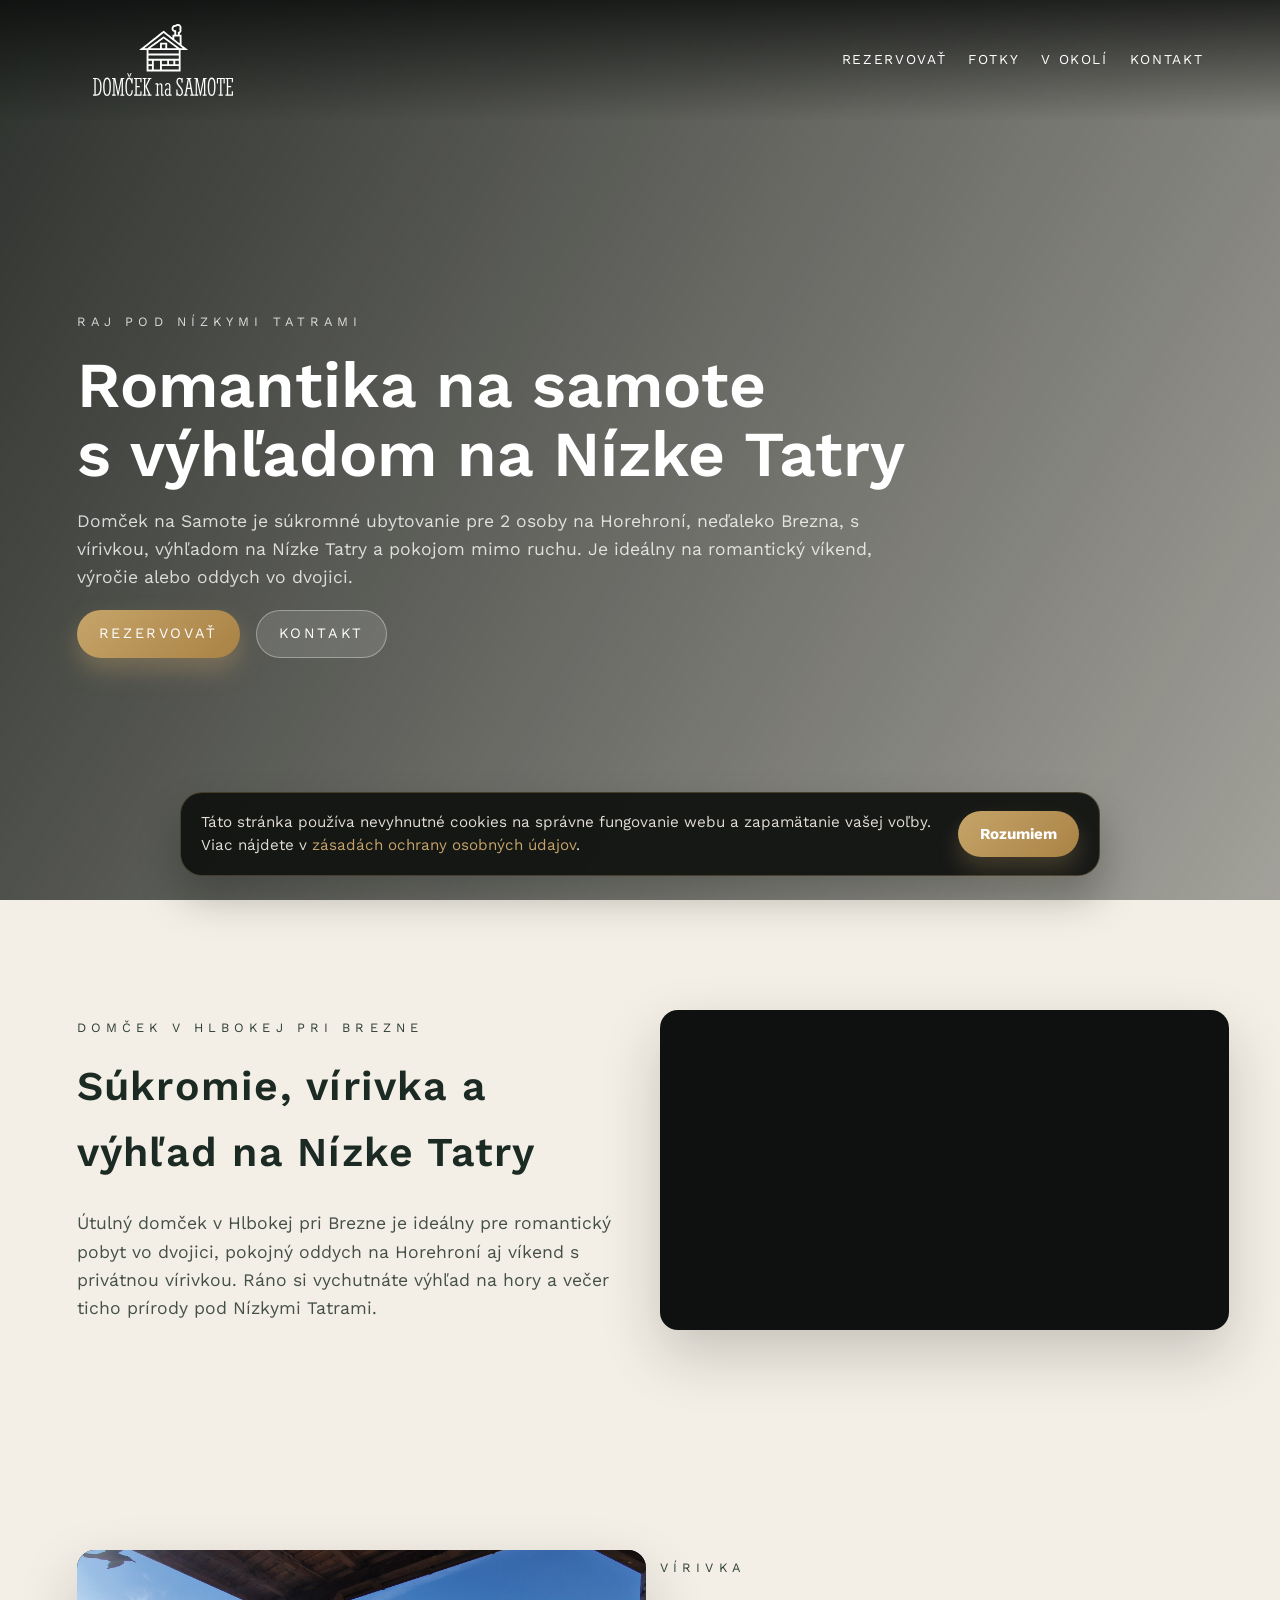
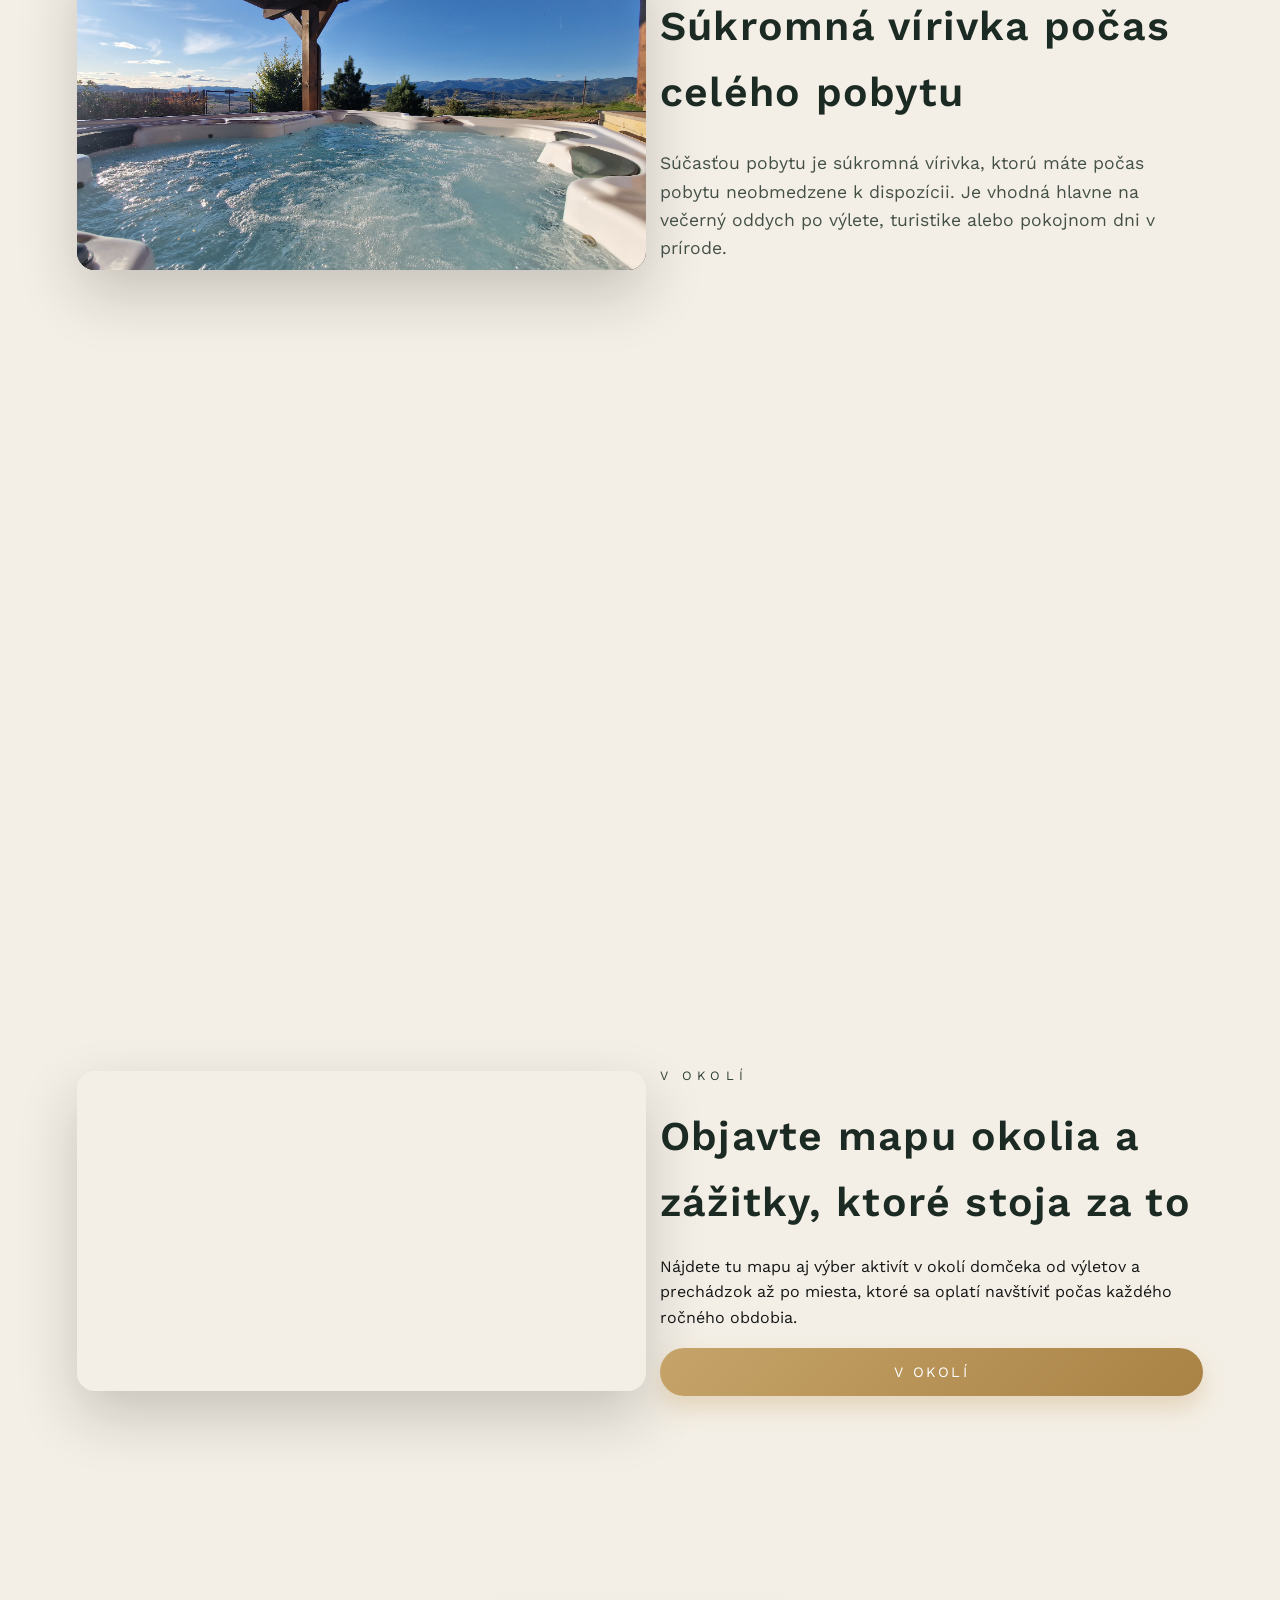
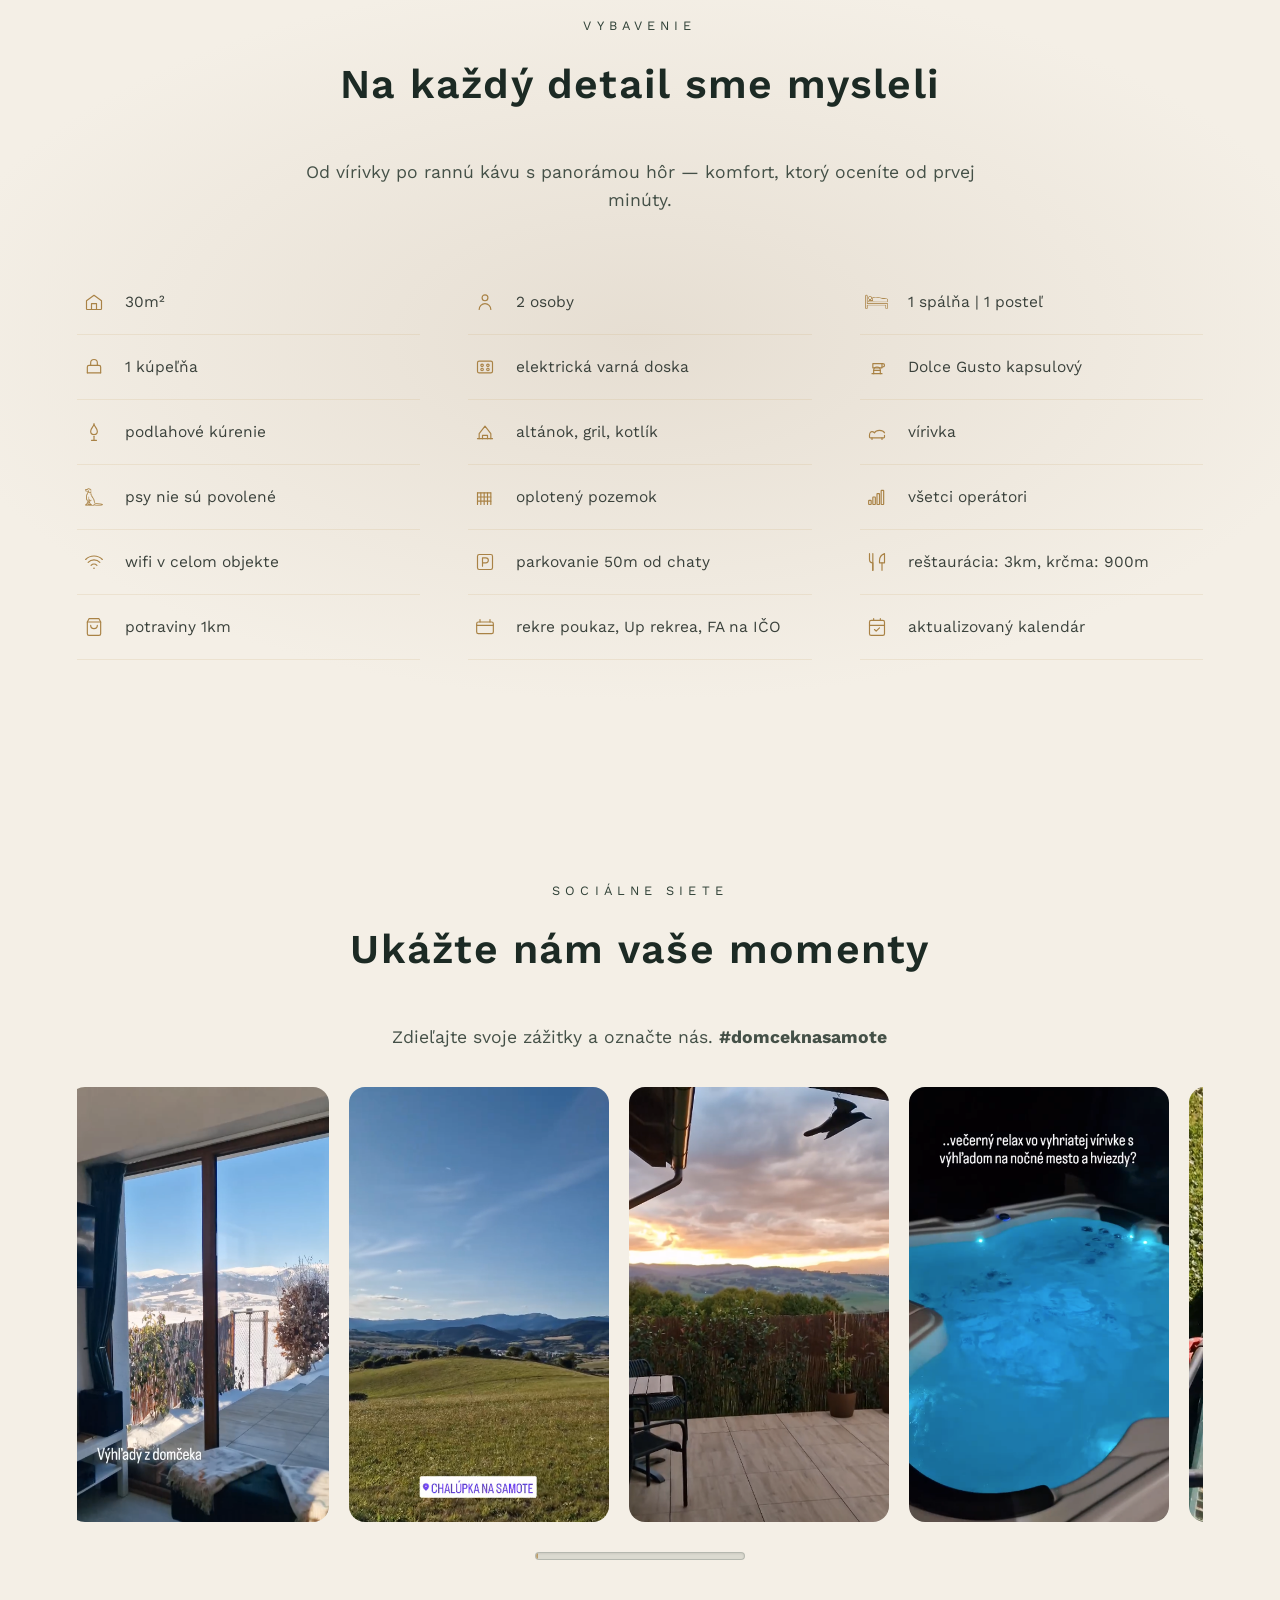
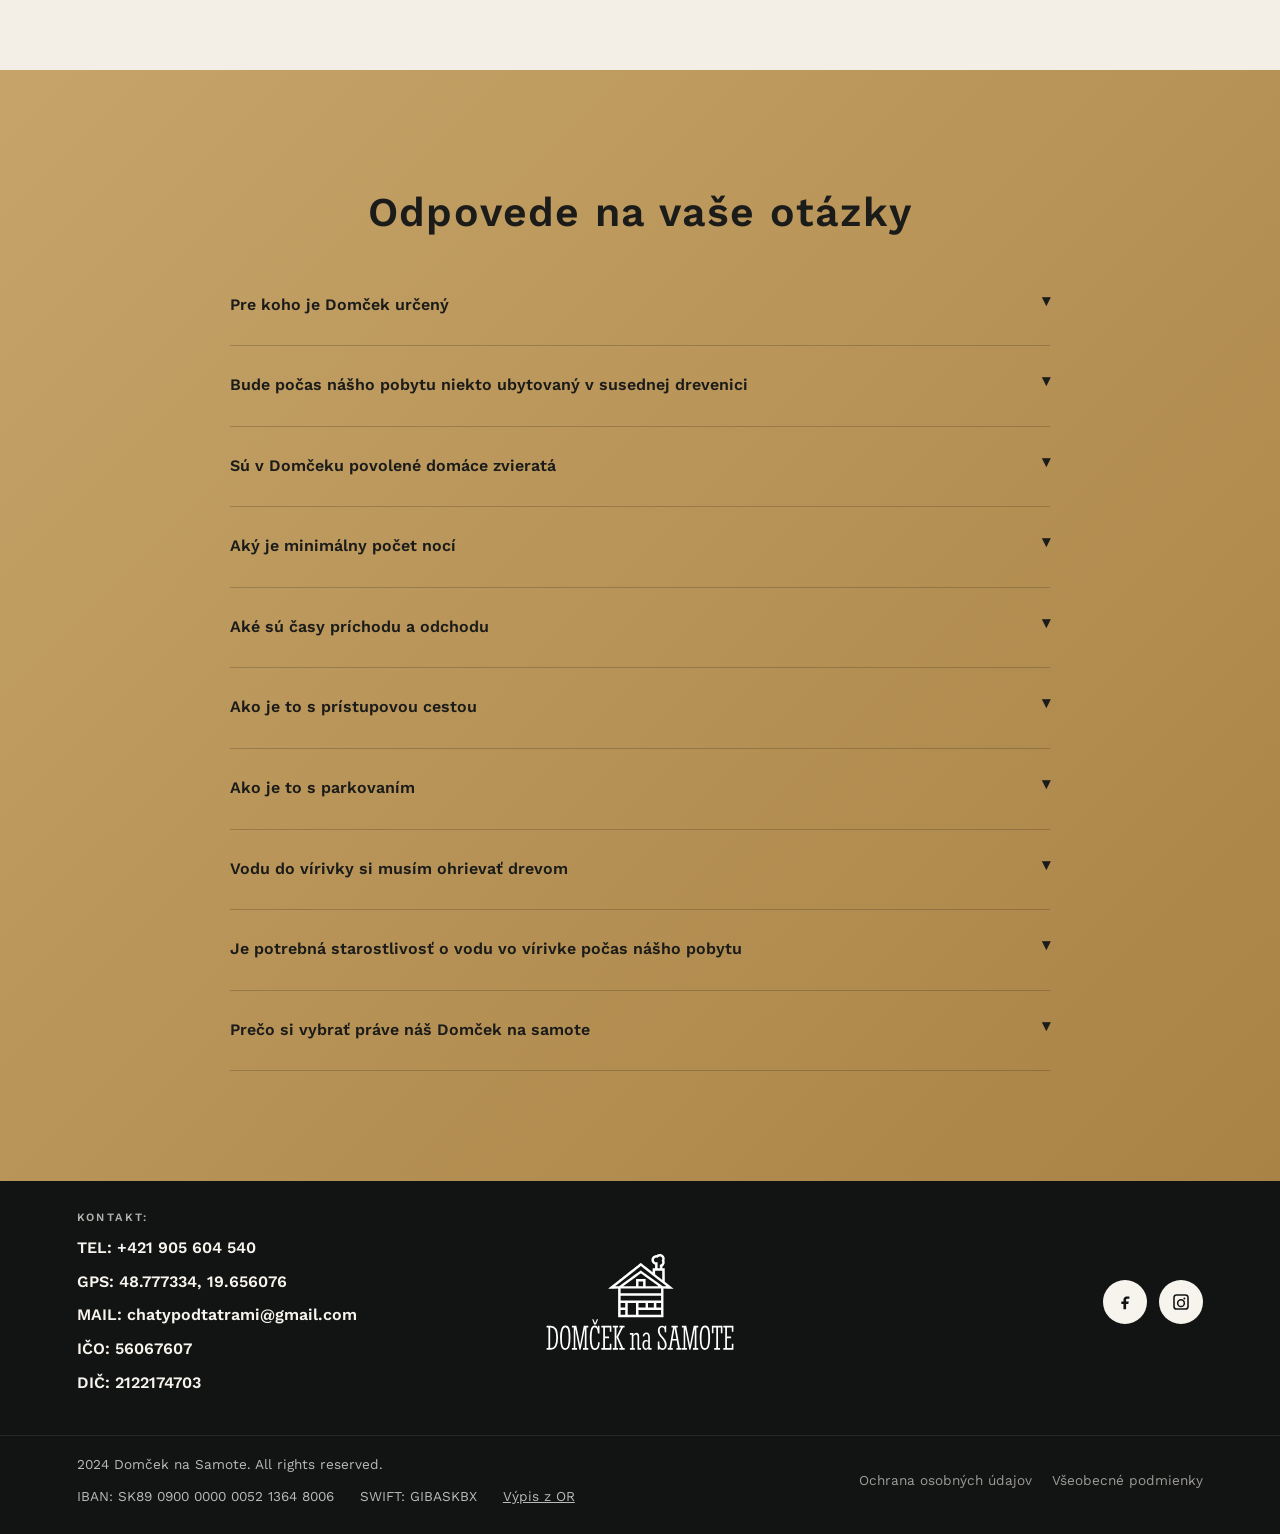
==== commit 4e0c9b01: "zmena GDPR" ====
--- a/index.html
+++ b/index.html
@@ -439,7 +439,9 @@
                 <span class="contact-label">Kontakt:</span>
                 <a class="contact-link" href="tel:+421905604540">TEL: +421 905 604 540</a>
                 <a class="contact-link" href="https://www.google.com/maps/place/Chal%C3%BApka+na+samote/@48.7766039,19.6555098,213m/data=!3m1!1e3!4m12!1m5!3m4!2zNDjCsDQ2JzM4LjQiTiAxOcKwMzknMjEuOSJF!8m2!3d48.7773339!4d19.6560764!3m5!1s0x4715650ecffe7021:0xb613b499373dd184!8m2!3d48.7766735!4d19.6558106!16s%2Fg%2F11fcmrhjyp?entry=ttu&g_ep=EgoyMDI1MTIwOS4wIKXMDSoKLDEwMDc5MjA3M0gBUAM%3D" target="_blank" rel="noopener noreferrer">GPS: 48.777334, 19.656076</a>
-                <a class="contact-link" href="mailto:info@chalupkanasamote.sk">MAIL: info@chalupkanasamote.sk</a>
+                <a class="contact-link" href="mailto:chatypodtatrami@gmail.com">MAIL: chatypodtatrami@gmail.com</a>
+                <button type="button" class="contact-link copy-chip" data-copy="56067607">IČO:&nbsp;<span class="nowrap">56067607</span></button>
+                <button type="button" class="contact-link copy-chip" data-copy="2122174703">DIČ:&nbsp;<span class="nowrap">2122174703</span></button>
             </div>
             <a class="contact-logo" href="index.html" aria-label="Back to home">
                 <img src="Chalupka/logo%20dom%C4%8Dek%20na%20samote%20white%20no%20font.svg" alt="Domček na Samote" />
@@ -458,7 +460,7 @@
         </div>
     </div>
     <div class="footer-bottom">
-        <span>2024 Domček na Samote. All rights reserved.</span>
+        <span class="footer-meta"><span>2024 Domček na Samote. All rights reserved.</span><button type="button" class="copy-chip" data-copy="SK89 0900 0000 0052 1364 8006">IBAN:&nbsp;<span class="nowrap">SK89 0900 0000 0052 1364 8006</span></button><button type="button" class="copy-chip" data-copy="GIBASKBX">SWIFT:&nbsp;<span class="nowrap">GIBASKBX</span></button><a class="footer-or-link" href="https://www.orsr.sk/vypis.asp?ID=684148&SID=3&P=1" target="_blank" rel="noopener noreferrer">Výpis z OR</a></span>
         <span class="footer-legal-links"><a href="zasady-ochrany-osobnych-udajov.html">Ochrana osobných údajov</a><a href="vseobecne-podmienky.html">Všeobecné podmienky</a></span>
     </div>
 </footer>
--- a/style.css
+++ b/style.css
@@ -2356,6 +2356,81 @@
     color: var(--gold);
 }
 
+.footer-or-link {
+    color: inherit;
+    text-decoration: underline;
+    transition: color 0.2s ease;
+}
+
+.footer-or-link:hover,
+.footer-or-link:focus-visible {
+    color: var(--gold);
+}
+
+.footer-meta {
+    display: flex;
+    flex-wrap: wrap;
+    align-items: center;
+    gap: 10px 26px;
+}
+
+.nowrap {
+    white-space: nowrap;
+}
+
+.copy-chip {
+    appearance: none;
+    -webkit-appearance: none;
+    background: none;
+    border: 0;
+    margin: 0;
+    padding: 0;
+    font: inherit;
+    color: inherit;
+    cursor: pointer;
+    text-align: left;
+    transition: color 0.2s ease;
+}
+
+.copy-chip:hover,
+.copy-chip:focus-visible {
+    color: var(--gold);
+}
+
+.copy-chip.is-copied {
+    color: var(--gold);
+}
+
+.copy-toast {
+    position: fixed;
+    left: 50%;
+    bottom: 28px;
+    transform: translate(-50%, 18px);
+    background: #1f2622;
+    color: #f7f4ee;
+    padding: 12px 22px;
+    border-radius: 999px;
+    font-size: 0.9rem;
+    font-weight: 600;
+    box-shadow: 0 16px 34px rgba(0, 0, 0, 0.3);
+    opacity: 0;
+    pointer-events: none;
+    z-index: 9999;
+    transition: opacity 0.32s ease, transform 0.32s cubic-bezier(0.2, 0.8, 0.2, 1);
+}
+
+.copy-toast.is-visible {
+    opacity: 1;
+    transform: translate(-50%, 0);
+}
+
+@media (prefers-reduced-motion: reduce) {
+    .copy-toast {
+        transition: opacity 0.2s ease;
+        transform: translate(-50%, 0);
+    }
+}
+
 .legal-page {
     background: var(--sand);
 }
@@ -2413,6 +2488,29 @@
 .legal-content a {
     color: #2f6d4f;
     font-weight: 600;
+}
+
+.legal-content h3 {
+    margin: 6px 0 0;
+    font-family: "Work Sans", "Segoe UI", sans-serif;
+    font-size: 1.15rem;
+    font-weight: 600;
+    color: #354137;
+}
+
+.legal-content ul {
+    margin: 0;
+    padding-left: 22px;
+    display: grid;
+    gap: 8px;
+    color: #354137;
+    font-size: 1rem;
+    line-height: 1.6;
+}
+
+.legal-content strong {
+    color: #233126;
+    font-weight: 700;
 }
 
 .legal-note {
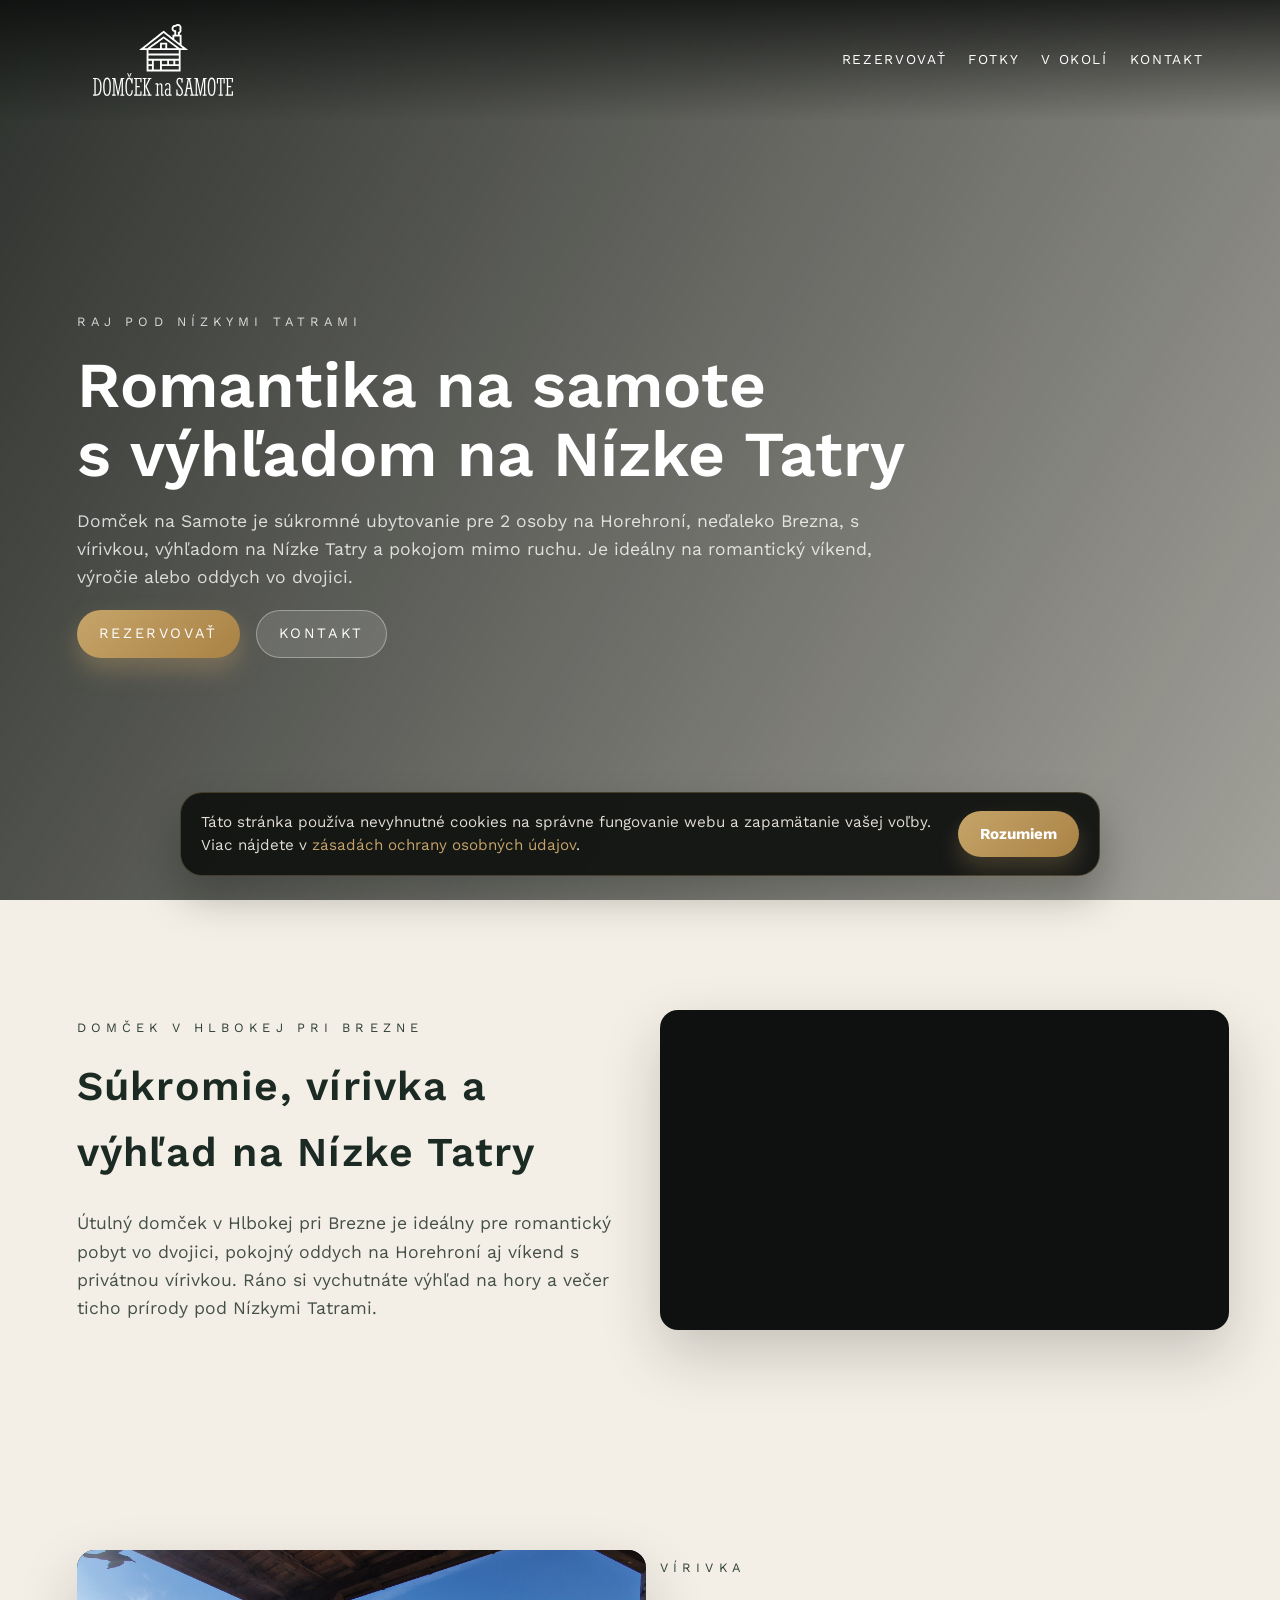
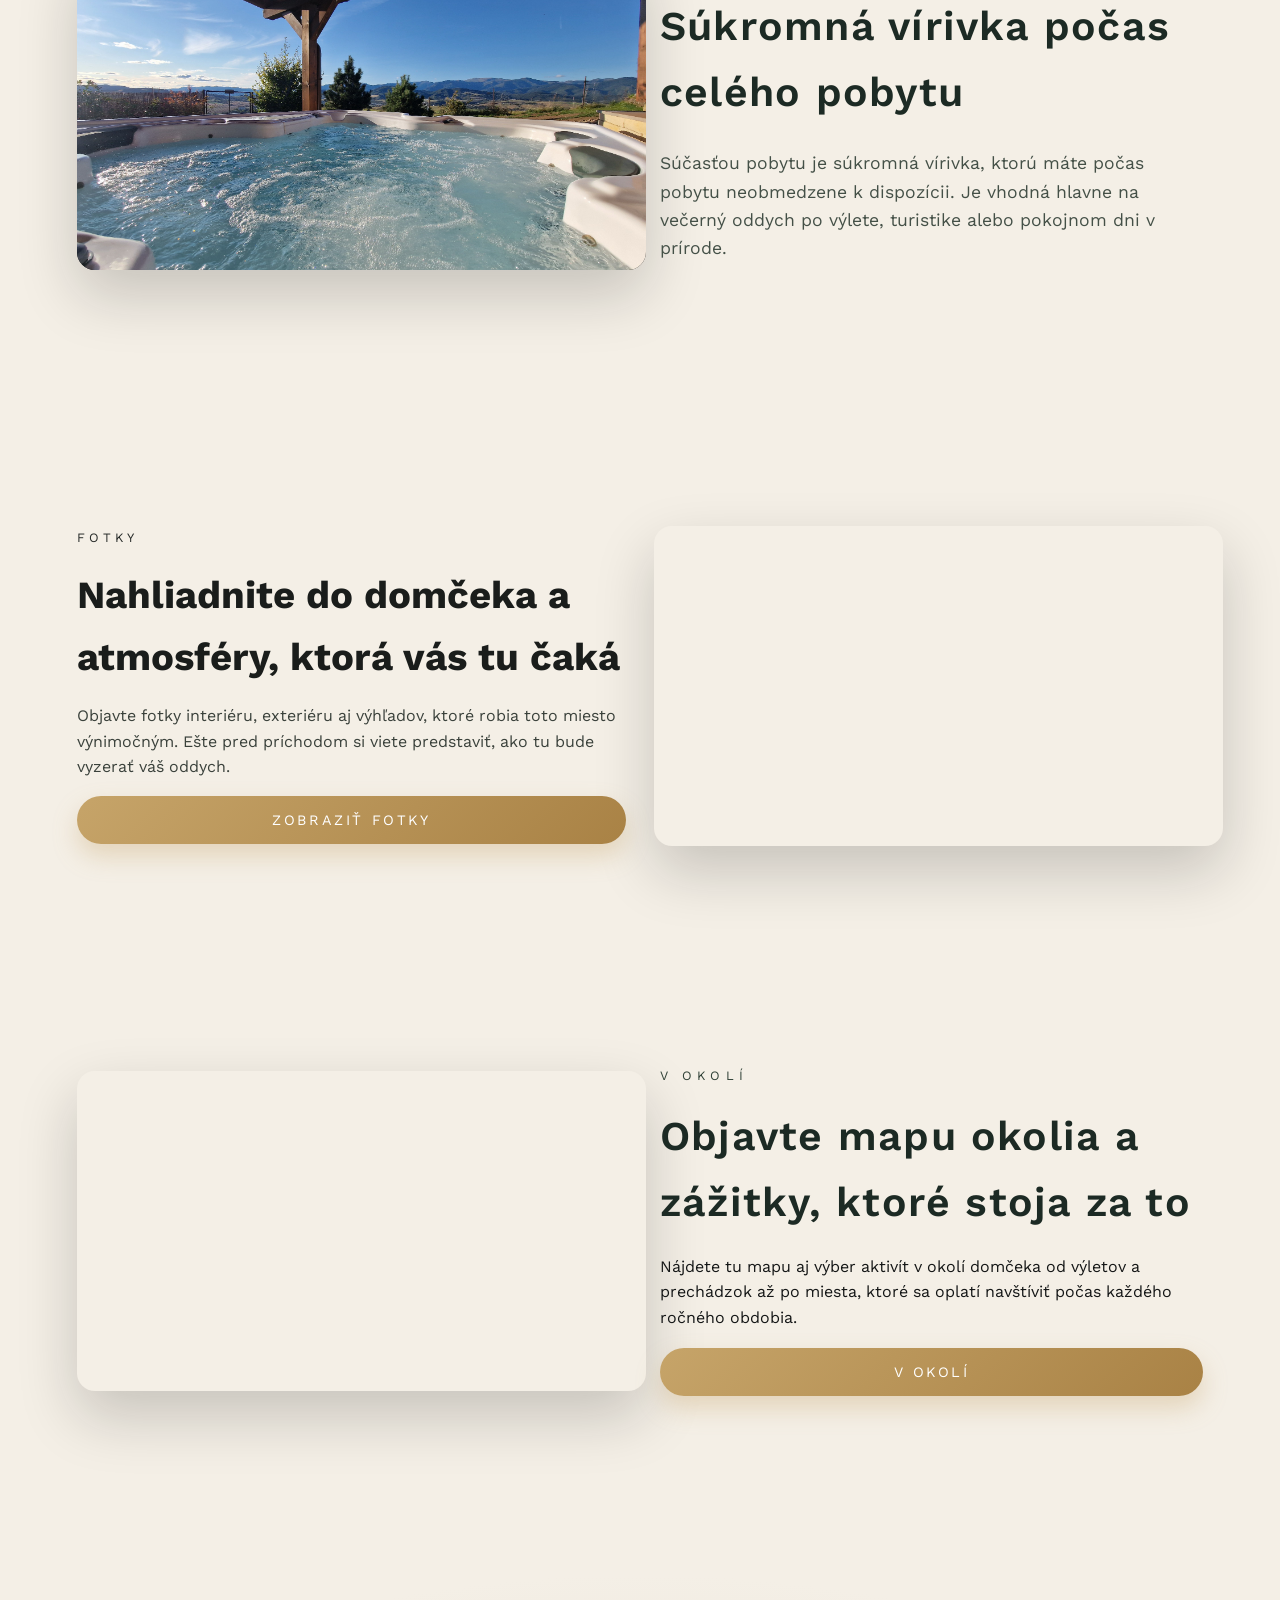
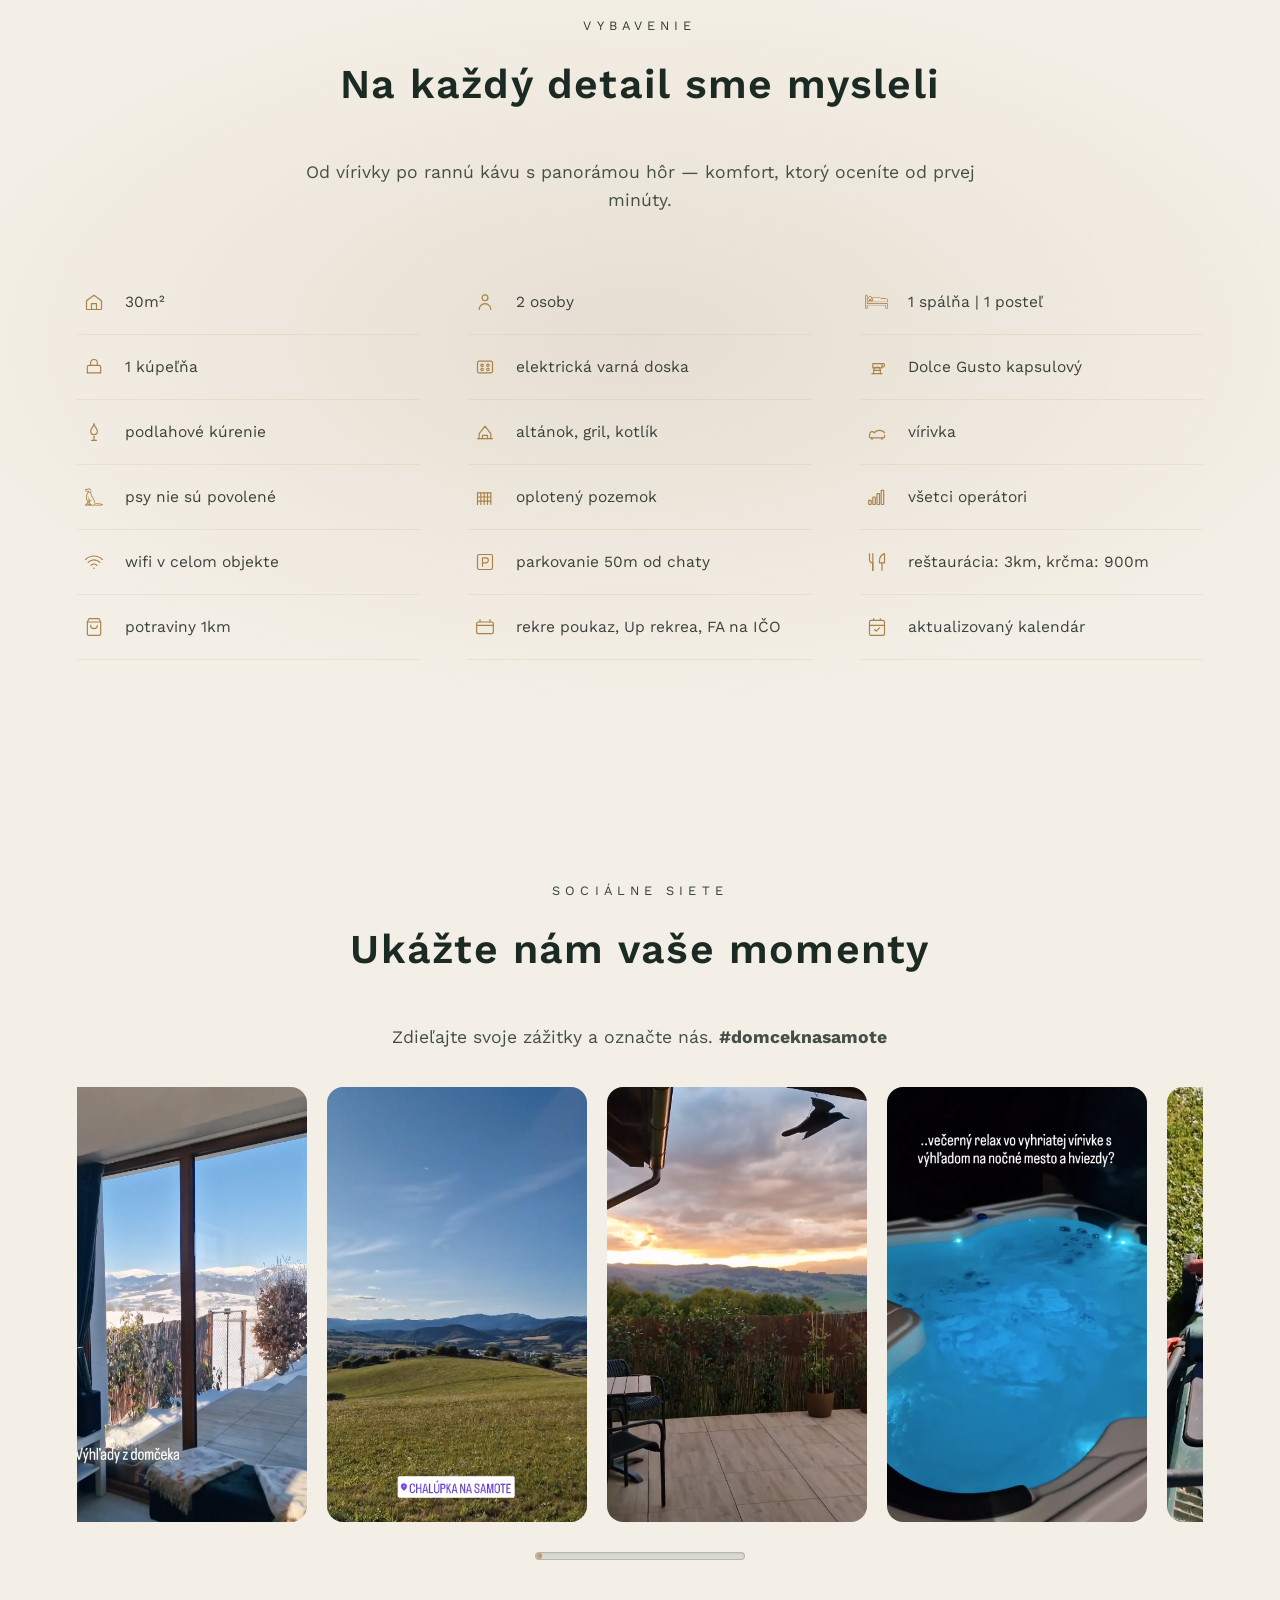
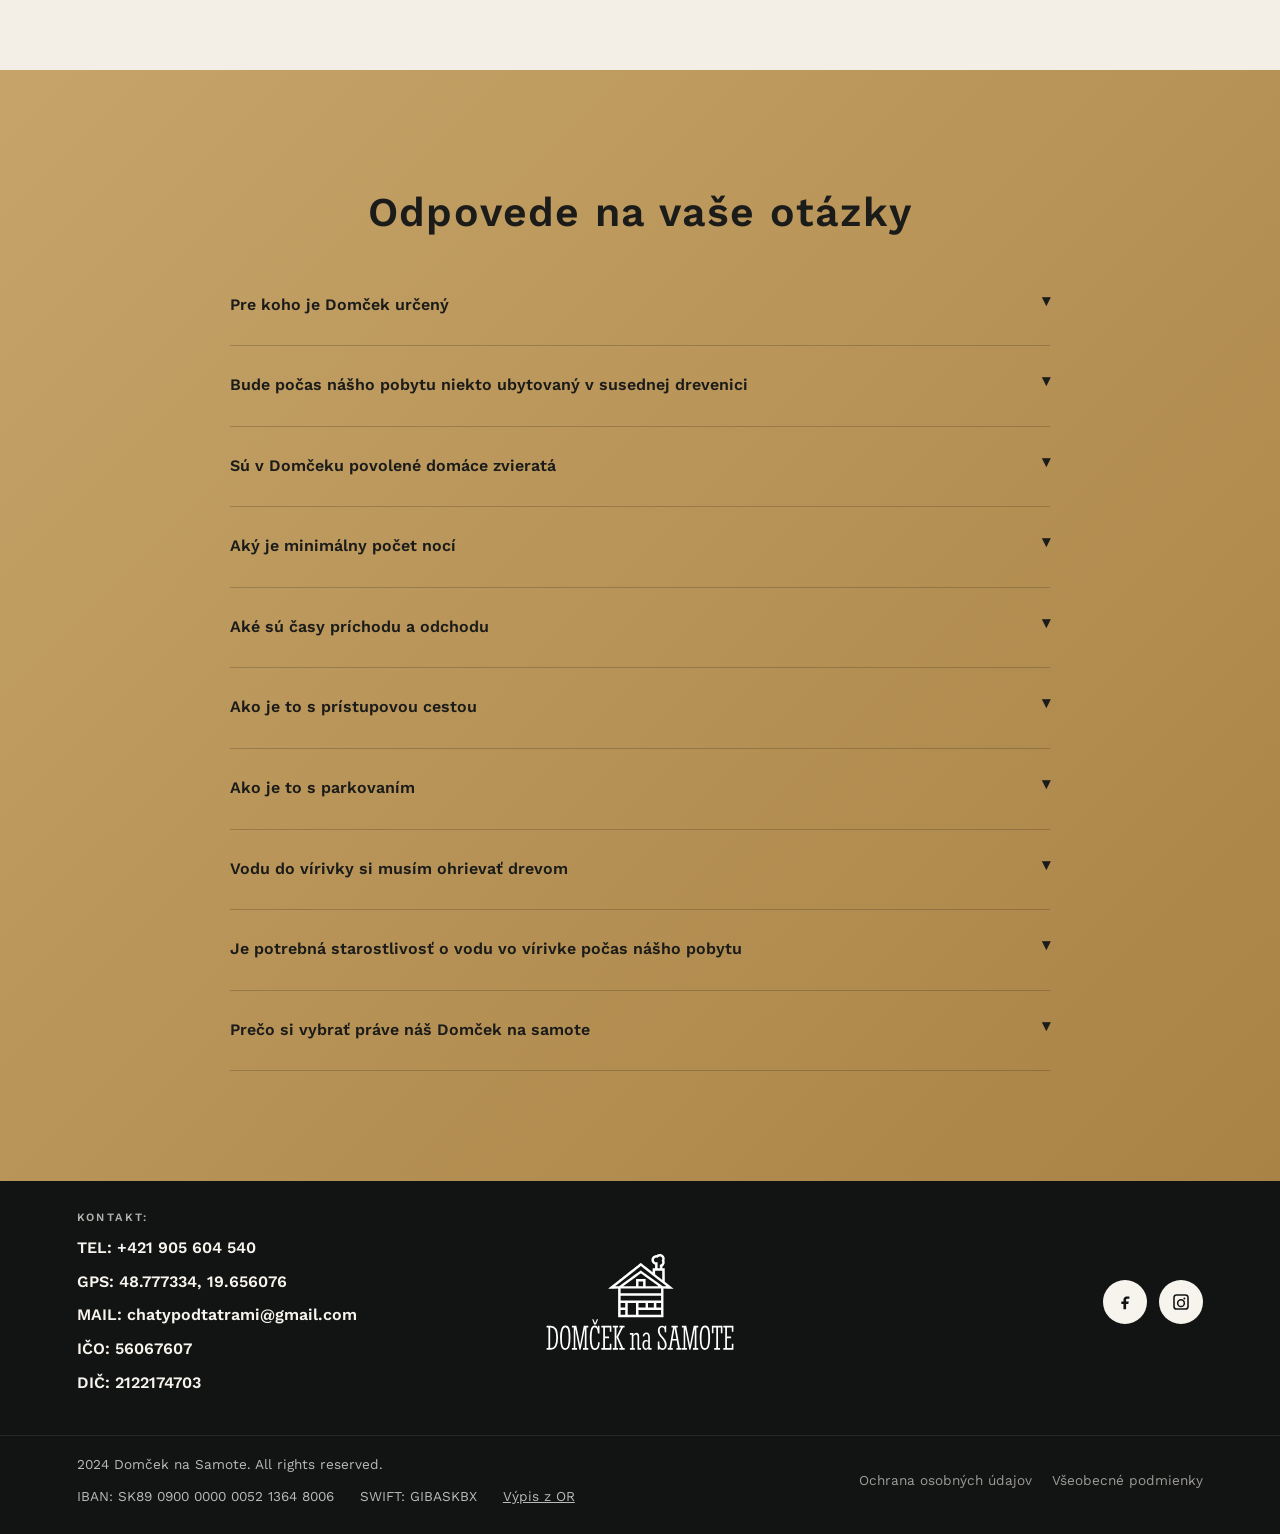
==== commit 83d625ed: "zmena IG link" ====
--- a/index.html
+++ b/index.html
@@ -452,7 +452,7 @@
                     <path d="M14 8.5h2.8V6h-2.8c-2.3 0-3.7 1.4-3.7 3.7v1.8H8v2.7h2.3V20h2.9v-5.8h2.4l.5-2.7h-2.9V9.9c0-.8.4-1.4 1.8-1.4z"/>
                 </svg>
             </a>
-            <a class="social-icon" href="https://www.instagram.com/chalupka_na_samote/" aria-label="Instagram" target="_blank" rel="noopener noreferrer">
+            <a class="social-icon" href="https://www.instagram.com/chalupka_domcek_na_samote/" aria-label="Instagram" target="_blank" rel="noopener noreferrer">
                 <svg viewBox="0 0 24 24" aria-hidden="true">
                     <path d="M16.8 3.5H7.2A3.7 3.7 0 0 0 3.5 7.2v9.6a3.7 3.7 0 0 0 3.7 3.7h9.6a3.7 3.7 0 0 0 3.7-3.7V7.2a3.7 3.7 0 0 0-3.7-3.7zm2 13.3a2 2 0 0 1-2 2H7.2a2 2 0 0 1-2-2V7.2a2 2 0 0 1 2-2h9.6a2 2 0 0 1 2 2v9.6zm-6.8-8a4.5 4.5 0 1 0 4.5 4.5A4.5 4.5 0 0 0 12 8.8zm0 7.3a2.8 2.8 0 1 1 2.8-2.8A2.8 2.8 0 0 1 12 16.1zm4.8-7.9a1.1 1.1 0 1 1-1.1-1.1 1.1 1.1 0 0 1 1.1 1.1z"/>
                 </svg>
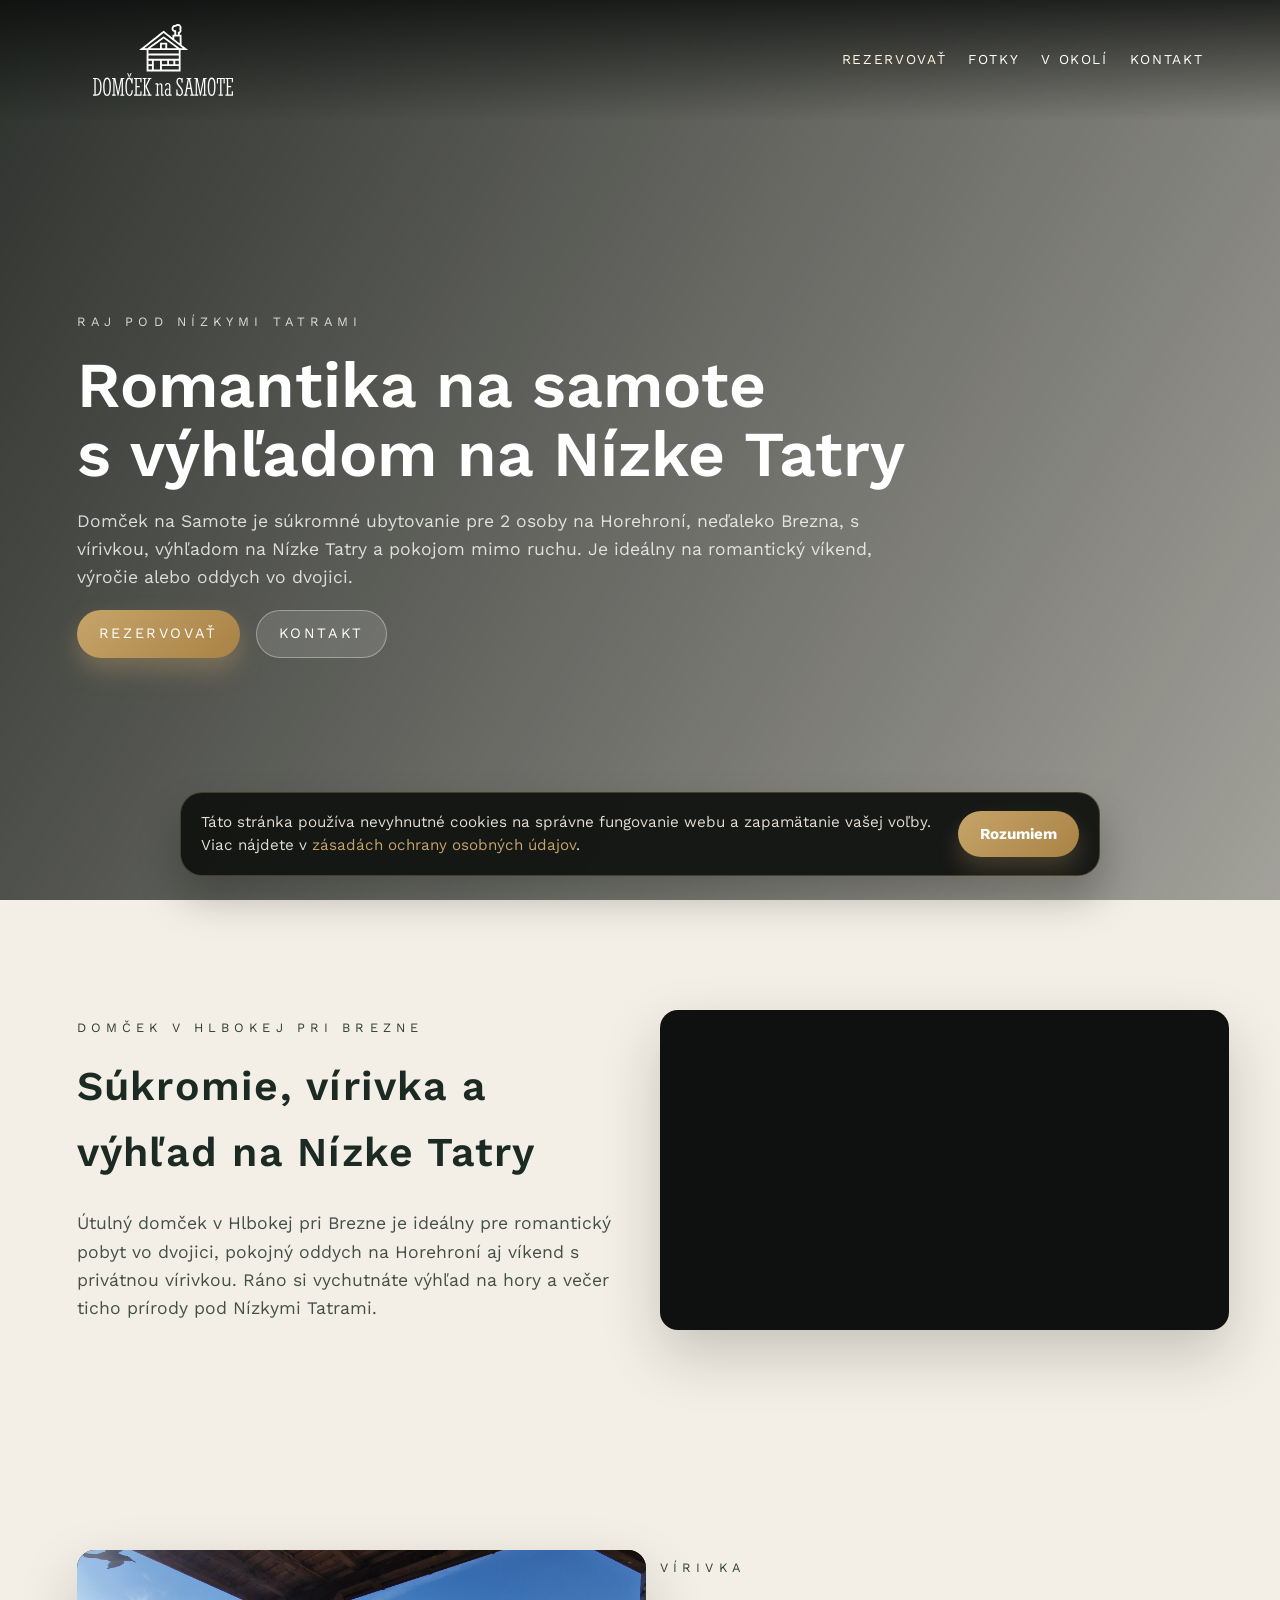
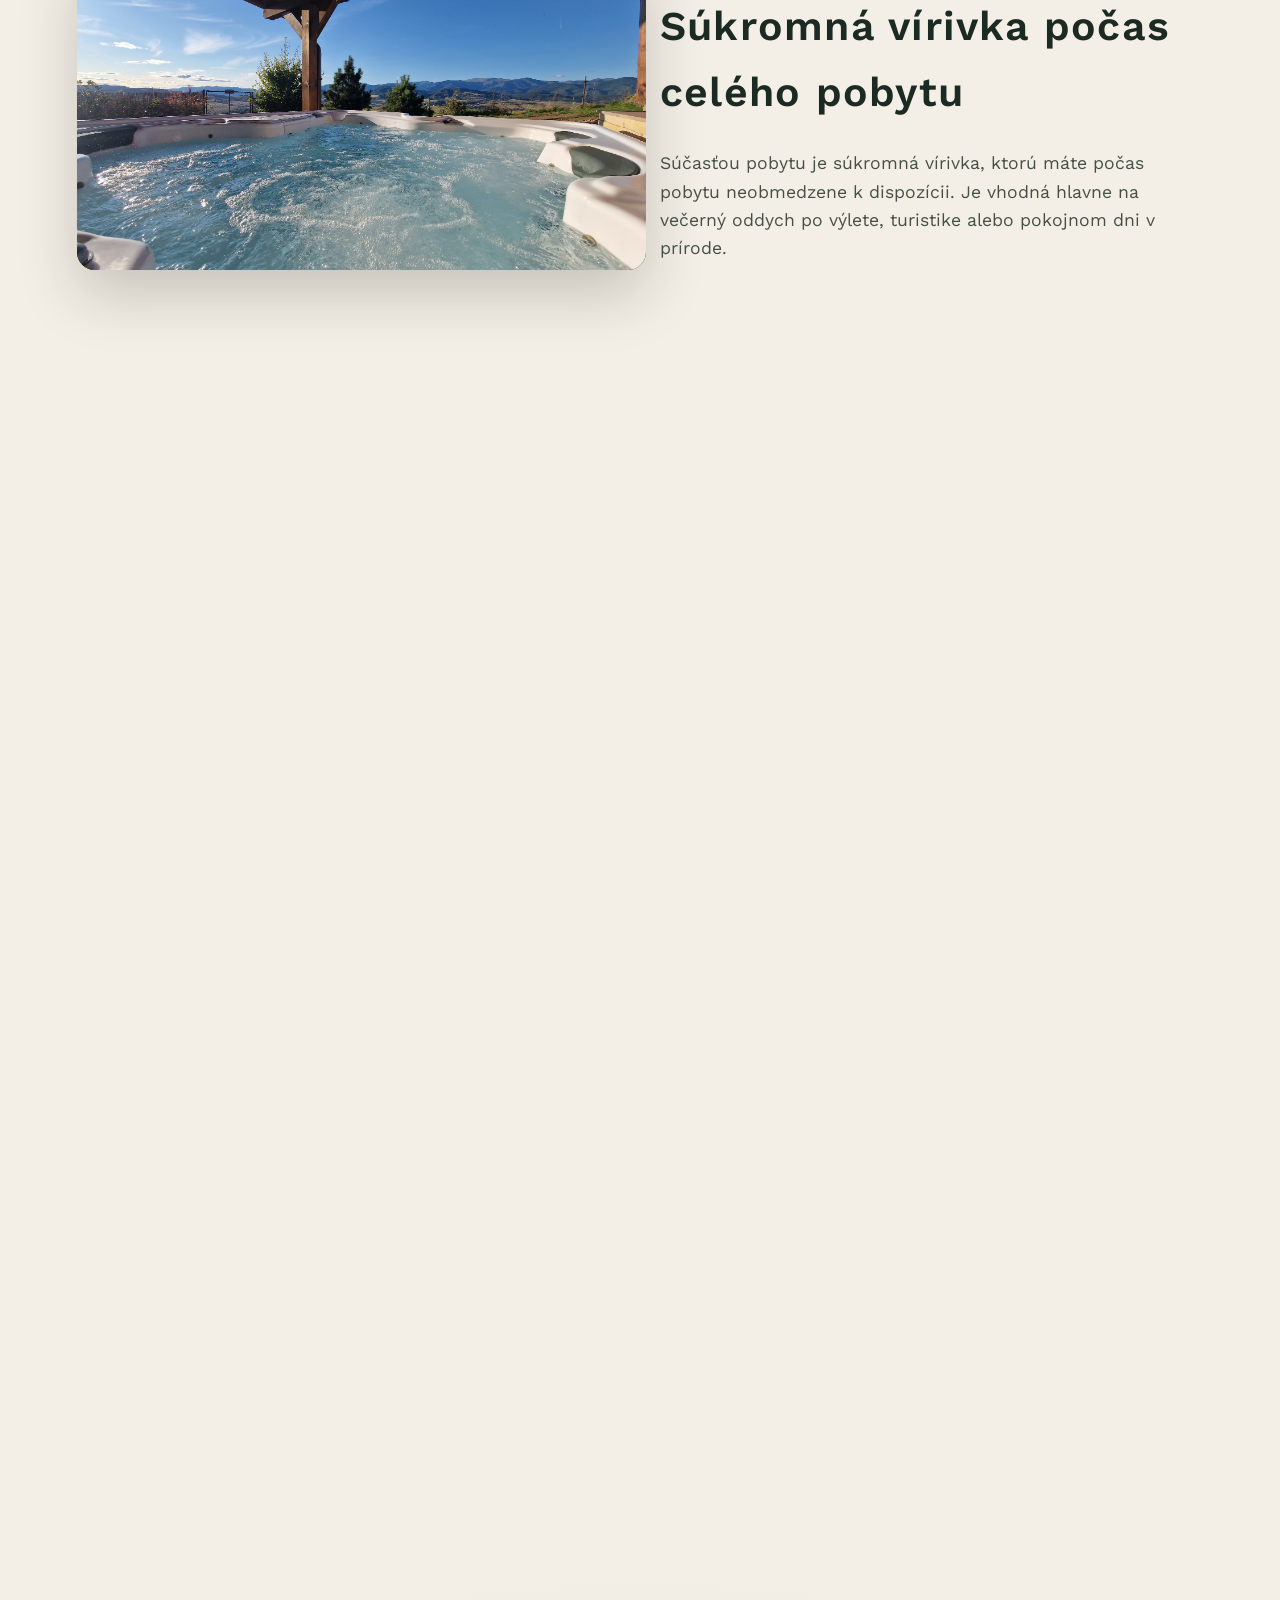
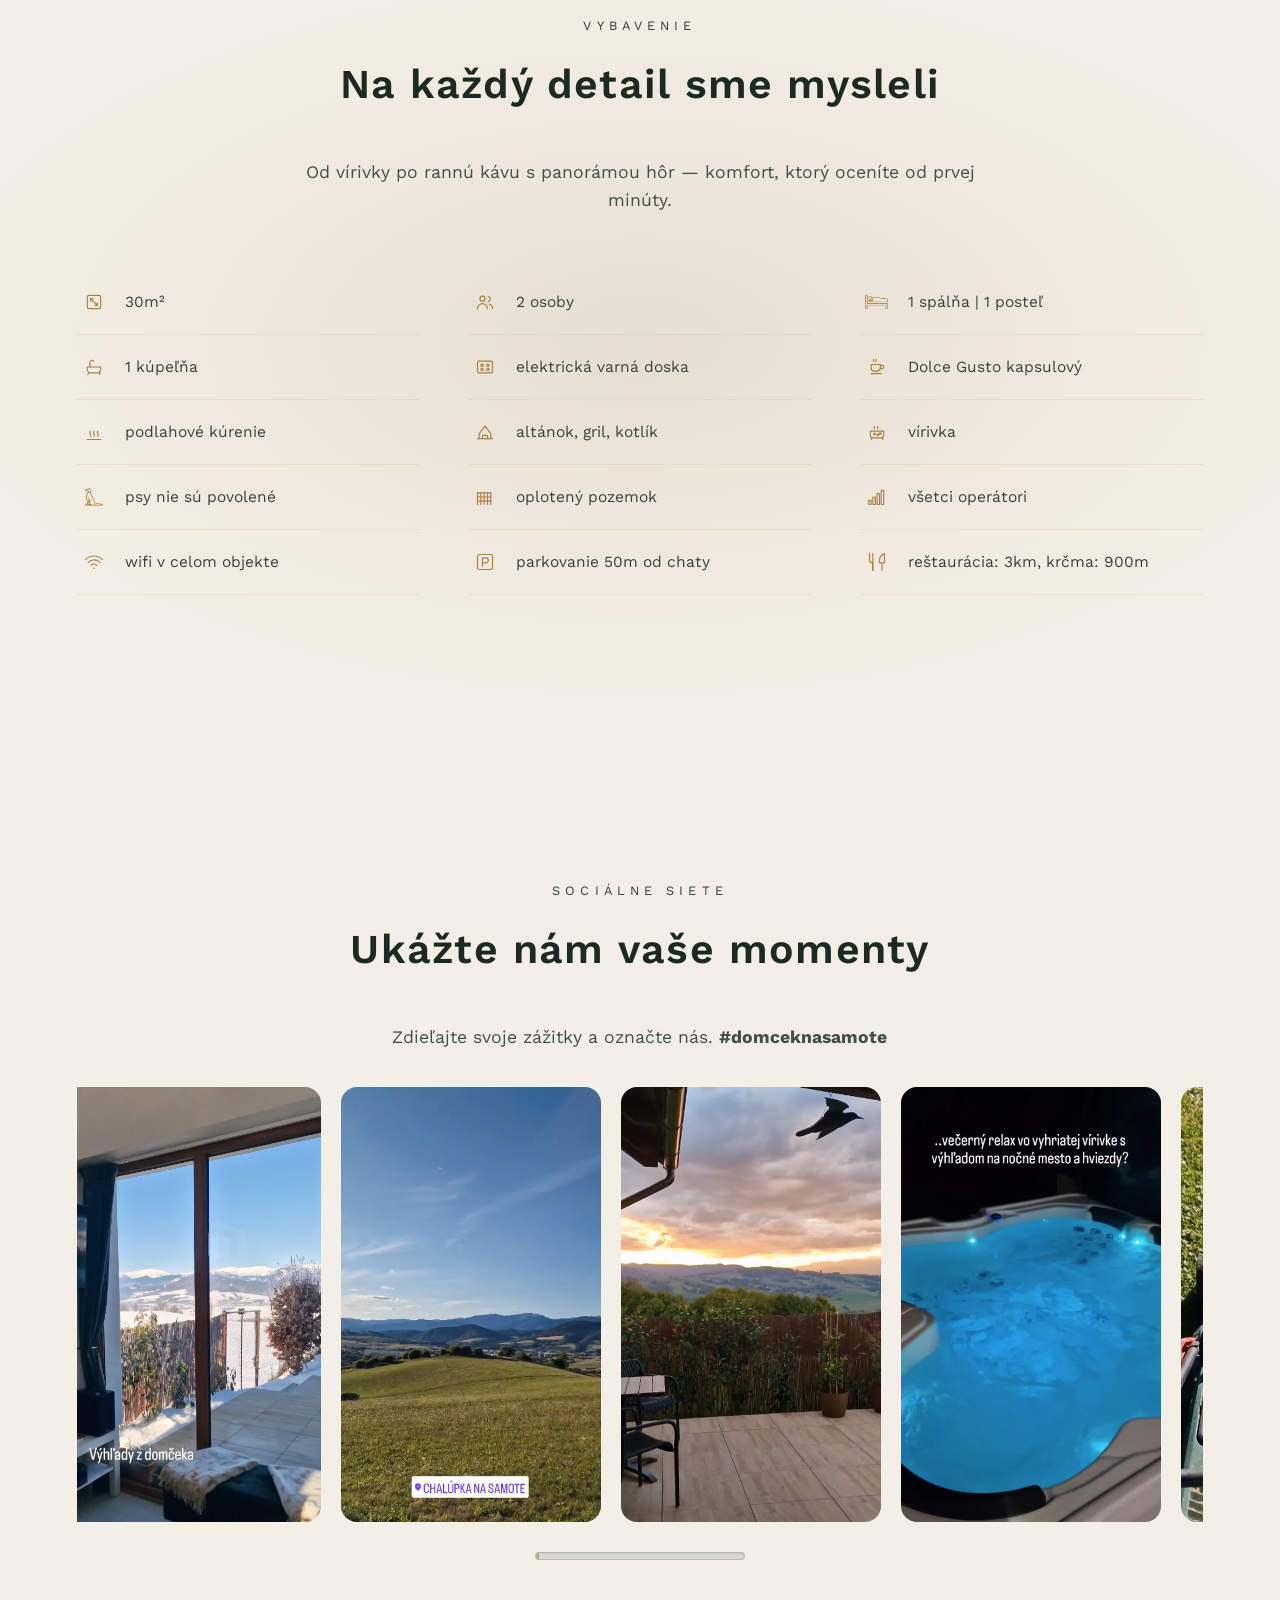
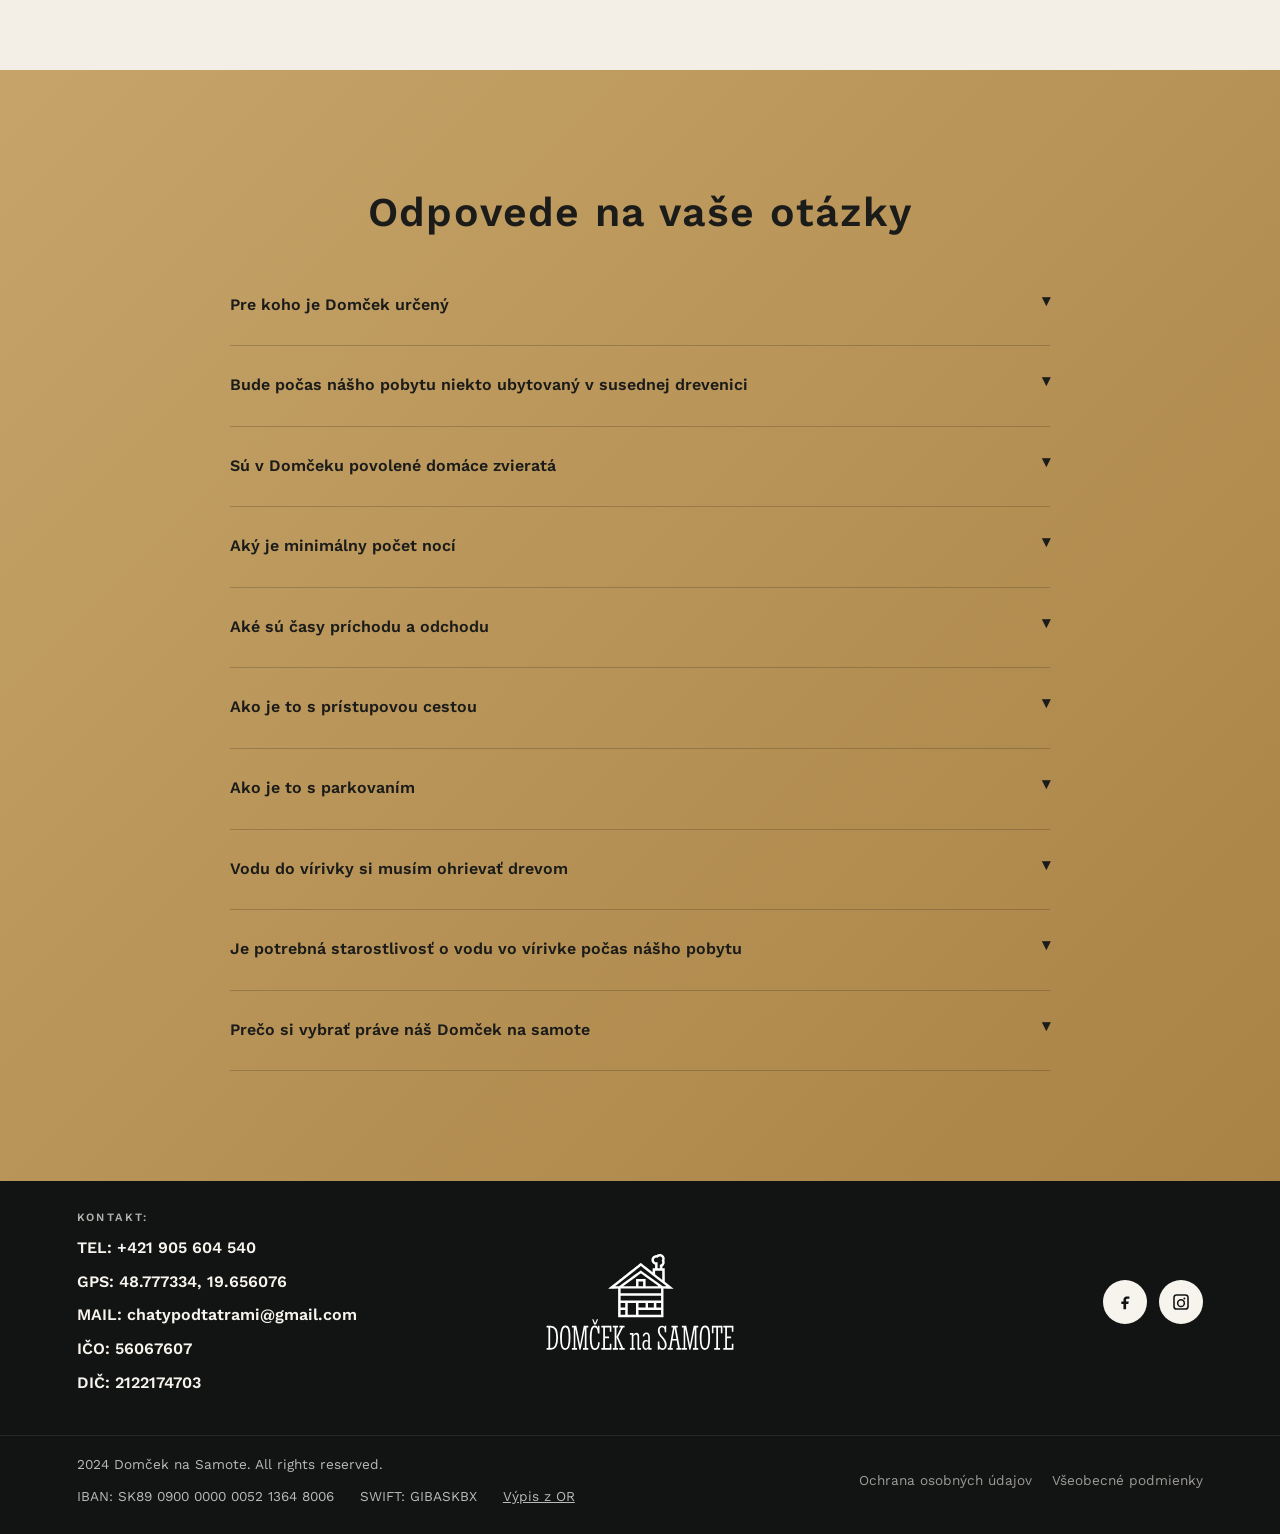
==== commit db002682: "zmena ikonky" ====
--- a/index.html
+++ b/index.html
@@ -151,8 +151,10 @@
                 <div class="highlight-item">
                     <span class="highlight-icon" aria-hidden="true">
                         <svg viewBox="0 0 24 24" fill="none" stroke="currentColor" stroke-width="1.4" stroke-linecap="round" stroke-linejoin="round">
-                            <path d="M3 10.5 12 4l9 6.5V20a1 1 0 0 1-1 1H4a1 1 0 0 1-1-1z"/>
-                            <path d="M9 21v-7h6v7"/>
+                            <rect x="4" y="4" width="16" height="16" rx="2"/>
+                            <path d="M8 8h3M8 8v3"/>
+                            <path d="M16 16h-3M16 16v-3"/>
+                            <path d="M8.5 8.5l7 7"/>
                         </svg>
                     </span>
                     <span>30m²</span>
@@ -161,8 +163,10 @@
                 <div class="highlight-item">
                     <span class="highlight-icon" aria-hidden="true">
                         <svg viewBox="0 0 24 24" fill="none" stroke="currentColor" stroke-width="1.4" stroke-linecap="round" stroke-linejoin="round">
-                            <circle cx="12" cy="7" r="3.5"/>
-                            <path d="M5 21c0-3.9 3.1-7 7-7s7 3.1 7 7"/>
+                            <circle cx="9" cy="8" r="3"/>
+                            <path d="M3 20c0-3.3 2.7-6 6-6s6 2.7 6 6"/>
+                            <path d="M16 5.5a3 3 0 0 1 0 5.8"/>
+                            <path d="M21 20c0-2.6-1.6-4.8-3.9-5.6"/>
                         </svg>
                     </span>
                     <span>2 osoby</span>
@@ -178,9 +182,10 @@
                 <div class="highlight-item">
                     <span class="highlight-icon" aria-hidden="true">
                         <svg viewBox="0 0 24 24" fill="none" stroke="currentColor" stroke-width="1.4" stroke-linecap="round" stroke-linejoin="round">
-                            <path d="M4 19h16"/>
-                            <path d="M4 19v-7a2 2 0 0 1 2-2h12a2 2 0 0 1 2 2v7"/>
-                            <path d="M8 10V7a4 4 0 0 1 4-4v0a4 4 0 0 1 4 4v3"/>
+                            <path d="M4 12h16v3a4 4 0 0 1-4 4H8a4 4 0 0 1-4-4z"/>
+                            <path d="M6 19l-1.5 2M18 19l1.5 2"/>
+                            <path d="M7 12V6.5A2.5 2.5 0 0 1 11.5 5"/>
+                            <circle cx="8.5" cy="9" r="0.6" fill="currentColor" stroke="none"/>
                         </svg>
                     </span>
                     <span>1 kúpeľňa</span>
@@ -202,11 +207,10 @@
                 <div class="highlight-item">
                     <span class="highlight-icon" aria-hidden="true">
                         <svg viewBox="0 0 24 24" fill="none" stroke="currentColor" stroke-width="1.4" stroke-linecap="round" stroke-linejoin="round">
-                            <path d="M6 20h12"/>
-                            <path d="M8 20v-4h8v4"/>
-                            <path d="M8 16a4 4 0 0 1 8 0"/>
-                            <path d="M18 8h1a2 2 0 0 1 0 4h-1"/>
-                            <path d="M7 8h11v5H7z"/>
+                            <path d="M5 9h11v4a4 4 0 0 1-4 4H9a4 4 0 0 1-4-4z"/>
+                            <path d="M16 10h2a2 2 0 0 1 0 4h-2"/>
+                            <path d="M5 20h12"/>
+                            <path d="M8 3c-.5.8-.5 1.7 0 2.5M11 3c-.5.8-.5 1.7 0 2.5"/>
                         </svg>
                     </span>
                     <span>Dolce Gusto kapsulový</span>
@@ -215,9 +219,10 @@
                 <div class="highlight-item">
                     <span class="highlight-icon" aria-hidden="true">
                         <svg viewBox="0 0 24 24" fill="none" stroke="currentColor" stroke-width="1.4" stroke-linecap="round" stroke-linejoin="round">
-                            <path d="M12 2c0 3.5-4 5.5-4 9a4 4 0 0 0 8 0c0-3.5-4-5.5-4-9z"/>
-                            <path d="M9 22h6"/>
-                            <path d="M12 17v5"/>
+                            <path d="M4 21h16"/>
+                            <path d="M7.5 17c.7-1 .7-2 0-3s-.7-2 0-3"/>
+                            <path d="M12 17c.7-1 .7-2 0-3s-.7-2 0-3"/>
+                            <path d="M16.5 17c.7-1 .7-2 0-3s-.7-2 0-3"/>
                         </svg>
                     </span>
                     <span>podlahové kúrenie</span>
@@ -237,9 +242,12 @@
                 <div class="highlight-item">
                     <span class="highlight-icon" aria-hidden="true">
                         <svg viewBox="0 0 24 24" fill="none" stroke="currentColor" stroke-width="1.4" stroke-linecap="round" stroke-linejoin="round">
-                            <path d="M3 16c0-3 1.5-4.5 3-4.5s3 1.5 3 1.5 1.5-3 6-3 6 3 6 3"/>
-                            <path d="M3 16v2a1 1 0 0 0 1 1h16a1 1 0 0 0 1-1v-2"/>
-                            <path d="M6 19v2M18 19v2"/>
+                            <path d="M4 11h16v5a3 3 0 0 1-3 3H7a3 3 0 0 1-3-3z"/>
+                            <path d="M6 19l-1 2M18 19l1 2"/>
+                            <circle cx="9" cy="14.5" r="1"/>
+                            <circle cx="13" cy="15.5" r="1"/>
+                            <circle cx="16" cy="14" r="1"/>
+                            <path d="M9 8c-.6-.8-.6-1.7 0-2.5M13 8c-.6-.8-.6-1.7 0-2.5"/>
                         </svg>
                     </span>
                     <span>vírivka</span>
@@ -322,9 +330,8 @@
                 <div class="highlight-item">
                     <span class="highlight-icon" aria-hidden="true">
                         <svg viewBox="0 0 24 24" fill="none" stroke="currentColor" stroke-width="1.4" stroke-linecap="round" stroke-linejoin="round">
-                            <rect x="2" y="6" width="20" height="14" rx="2"/>
-                            <path d="M2 10h20"/>
-                            <path d="M6 3v3M18 3v3"/>
+                            <path d="M5 3h14v18l-2.5-1.5L14 21l-2-1.5L10 21l-2.5-1.5L5 21z"/>
+                            <path d="M9 8h6M9 12h6M9 16h3"/>
                         </svg>
                     </span>
                     <span>rekre poukaz, Up rekrea, FA na IČO</span>
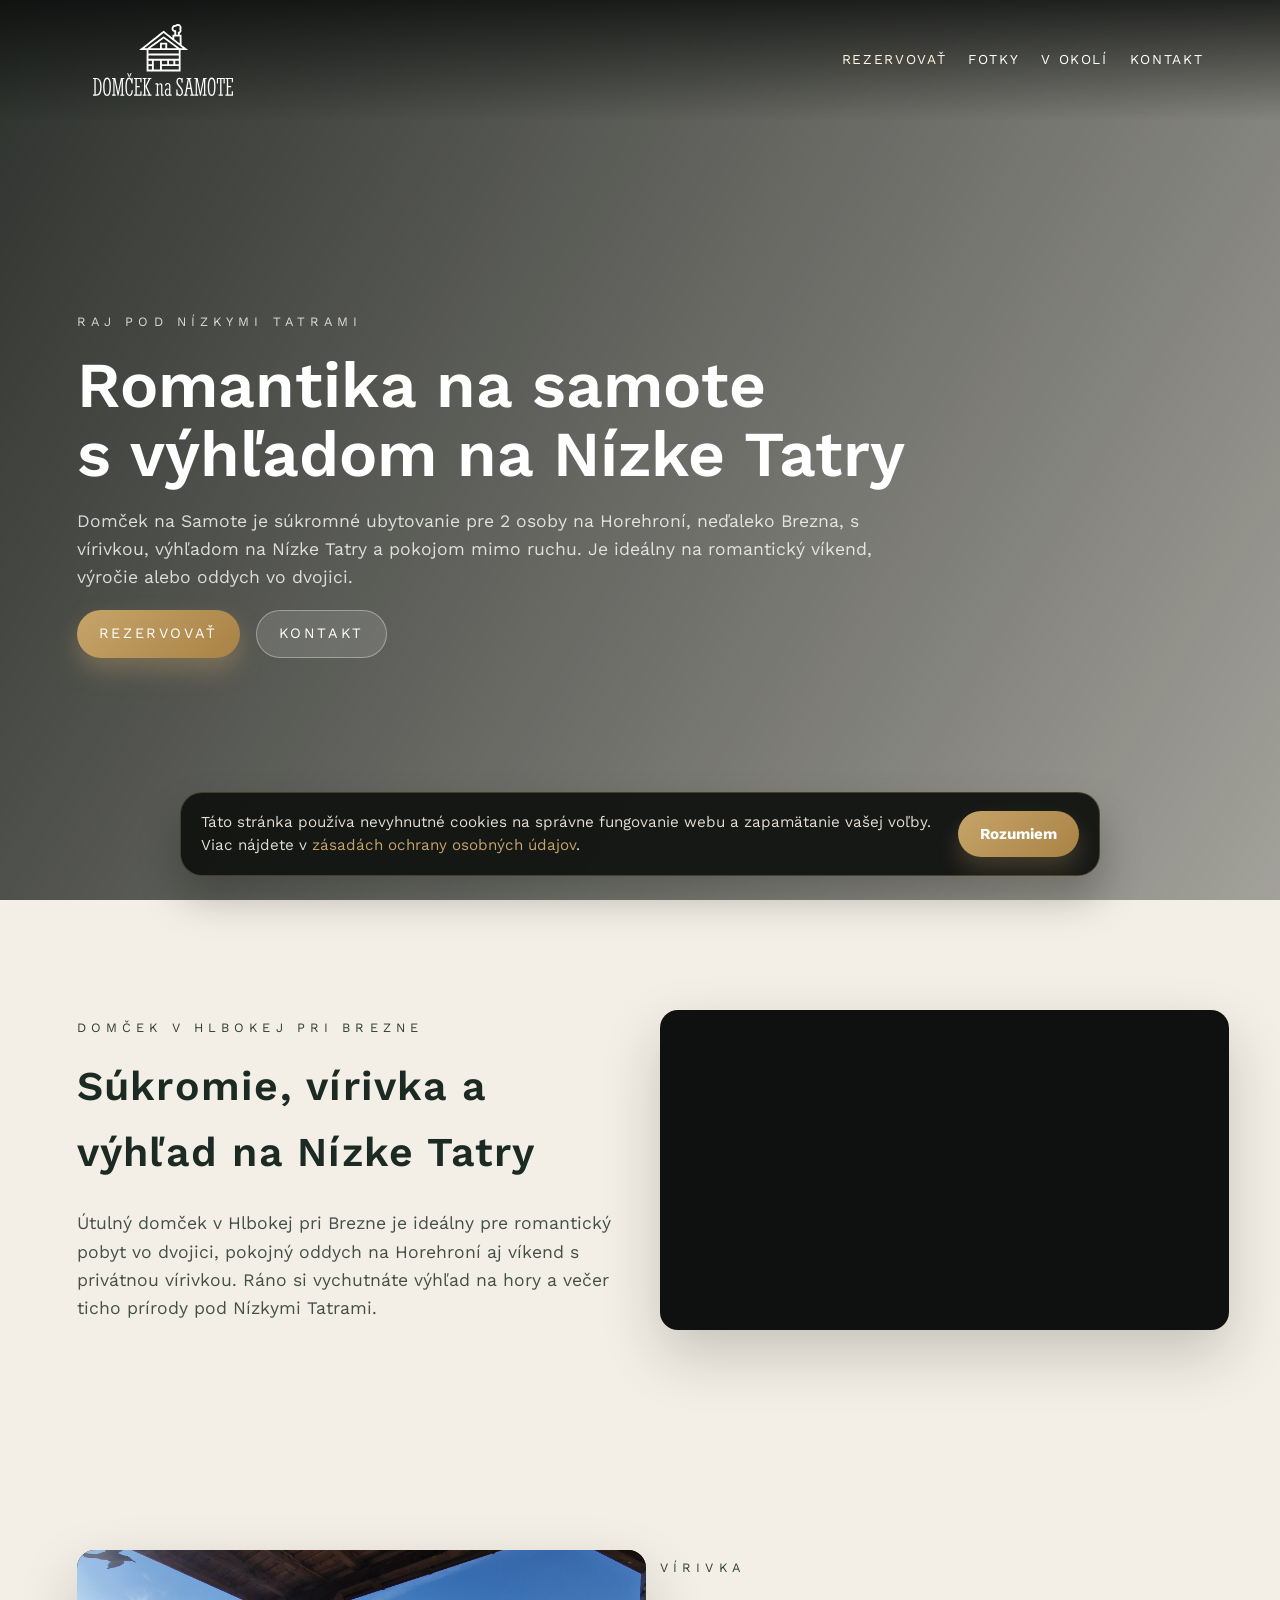
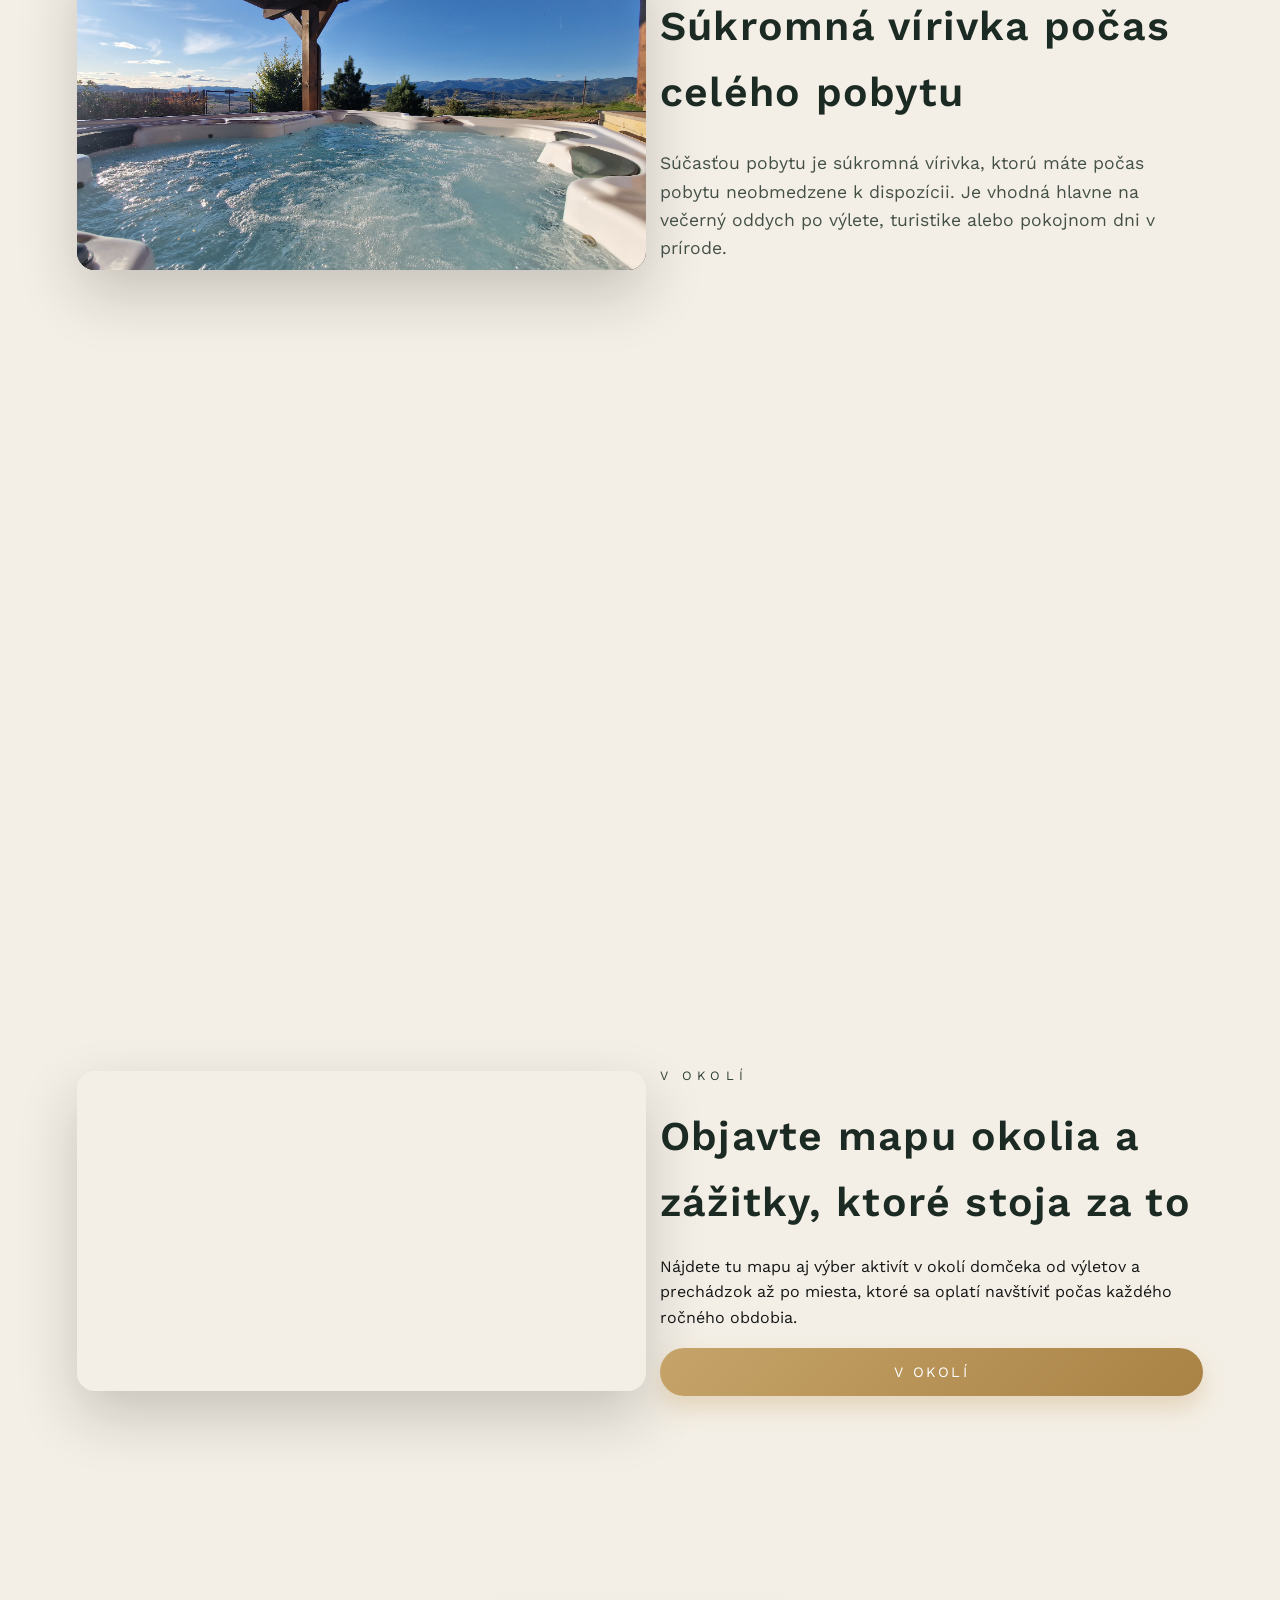
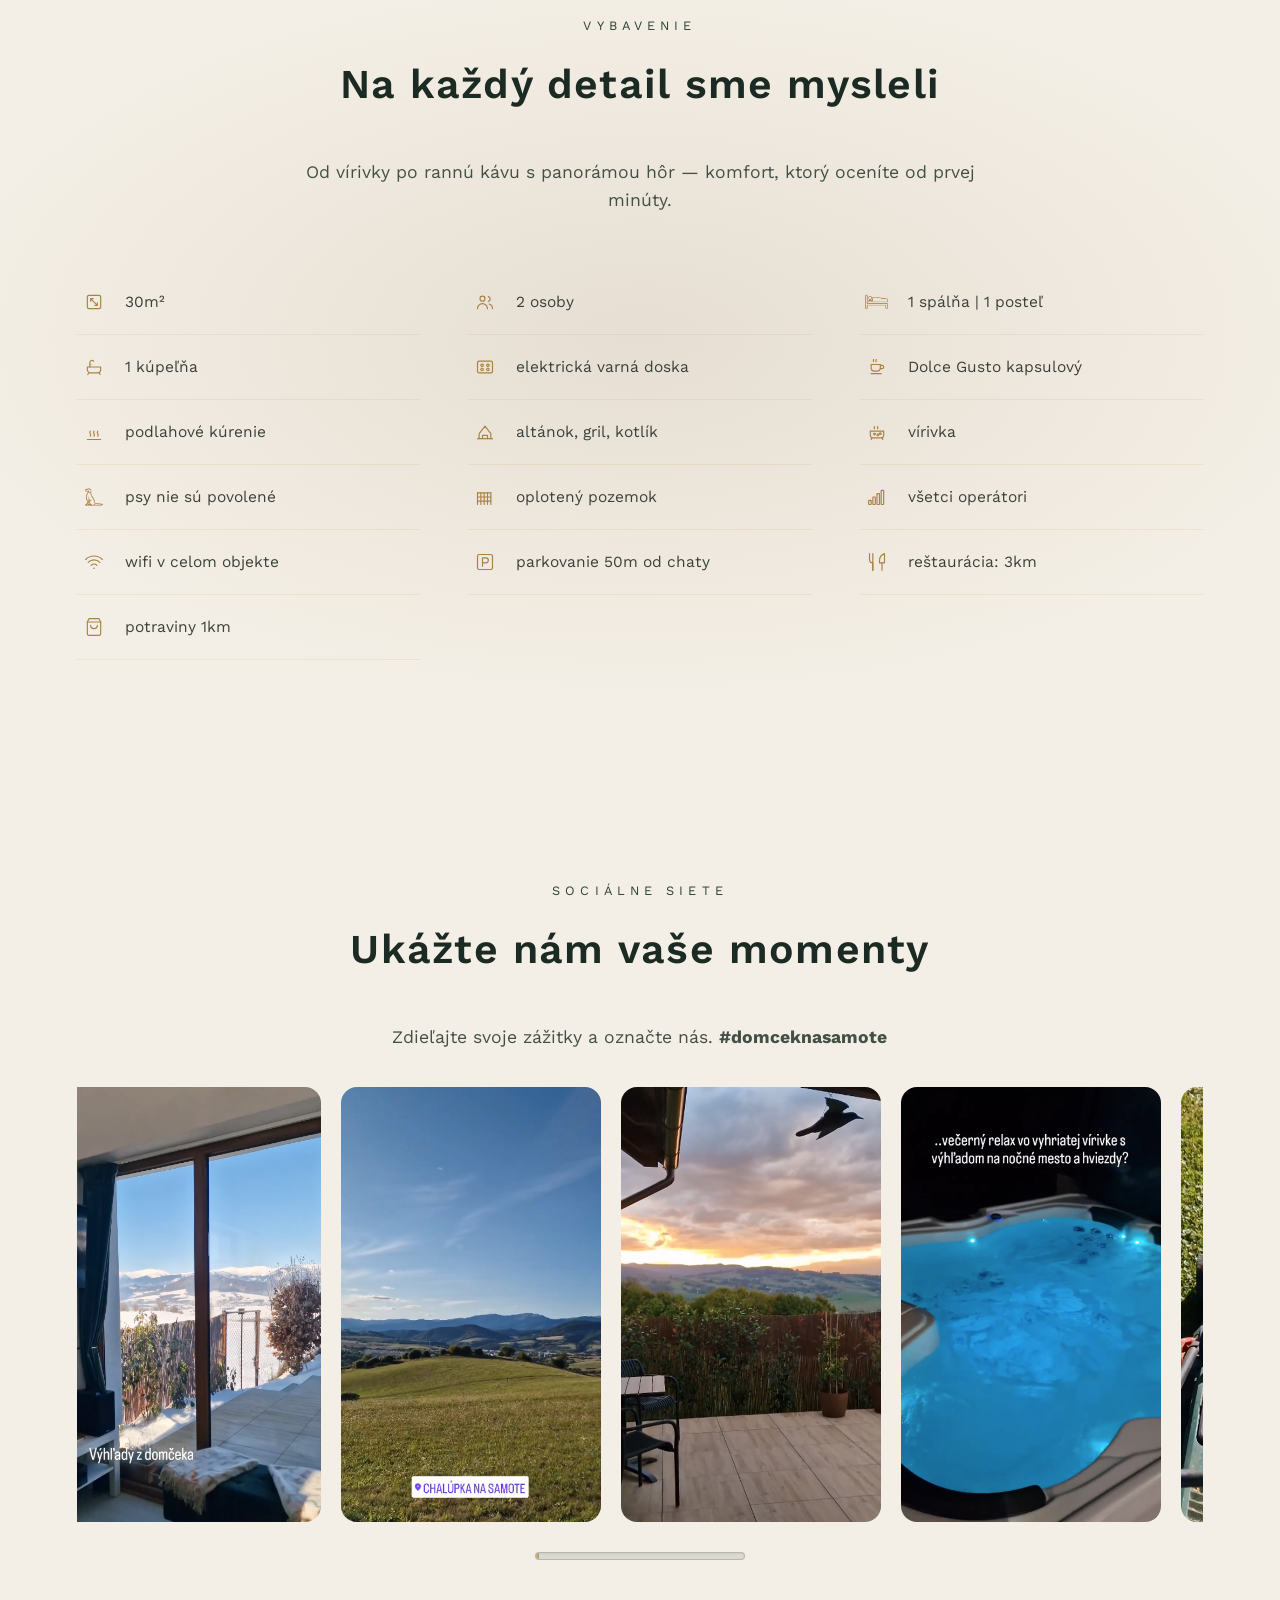
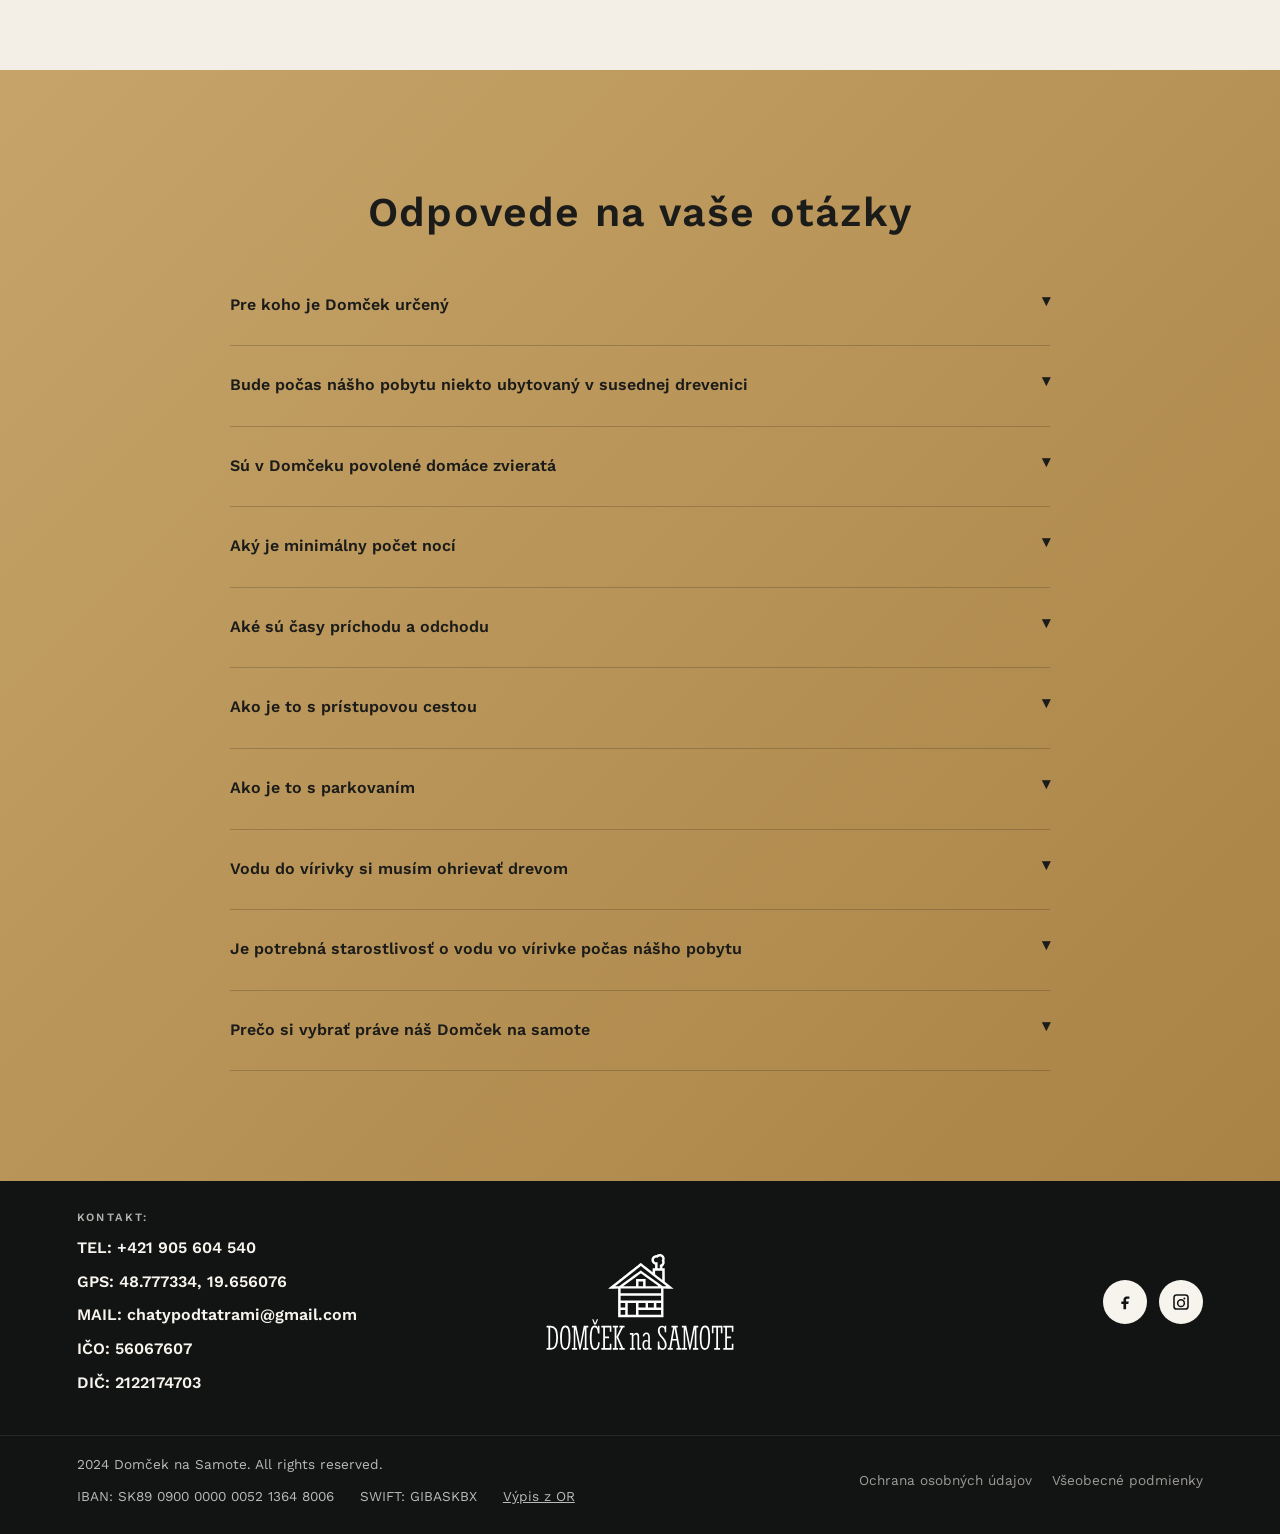
==== commit e3a2fded: "zmena 21" ====
--- a/index.html
+++ b/index.html
@@ -313,7 +313,7 @@
                             <path d="M18 13v9"/>
                         </svg>
                     </span>
-                    <span>reštaurácia: 3km, krčma: 900m</span>
+                    <span>reštaurácia: 3km</span>
                 </div>
 
                 <div class="highlight-item">
--- a/style.css
+++ b/style.css
@@ -362,6 +362,10 @@
 .menu-open .mobile-nav a:nth-child(3) { transition-delay: 0.18s; }
 .menu-open .mobile-nav a:nth-child(4) { transition-delay: 0.24s; }
 
+.menu-open {
+    overflow: hidden;
+}
+
 .primary-btn,
 .ghost-btn {
     border-radius: 999px;
@@ -1507,6 +1511,11 @@
     color: #8b2f2f;
     border-color: rgba(166, 60, 60, 0.7);
     position: relative;
+}
+
+.calendar-cell.booked.past-booked {
+    opacity: 0.52;
+    text-decoration: line-through;
 }
 
 .calendar-cell.selected-range {
@@ -3080,6 +3089,7 @@
     z-index: 40;
     grid-template-columns: 1fr;
     height: 100vh;
+    height: 100dvh;
     padding: 0;
     margin: 0;
     gap: 0;
@@ -3238,7 +3248,9 @@
 
 .mapa-layout.mapa-fullscreen .mapa-canvas-wrap {
     height: 100vh;
+    height: 100dvh;
     min-height: 100vh;
+    min-height: 100dvh;
     border-radius: 0;
     border: none;
     box-shadow: none;
@@ -3246,6 +3258,8 @@
 
 .mapa-layout.mapa-fullscreen .mapa-canvas {
     min-height: 100vh;
+    min-height: 100dvh;
+    touch-action: none;
 }
 
 .mapa-layout.mapa-fullscreen .mapa-fs-filters {
@@ -3347,6 +3361,7 @@
     box-shadow: 0 12px 22px rgba(18, 22, 20, 0.28);
     overflow: visible;
     cursor: pointer;
+    touch-action: manipulation;
     position: absolute;
     transform: translate(-50%, -50%);
 }
@@ -4634,6 +4649,67 @@
         background: transparent;
     }
 
+    .lightbox--info {
+        display: block;
+        padding: max(10px, env(safe-area-inset-top)) 12px max(18px, env(safe-area-inset-bottom));
+        overflow-x: hidden;
+        overflow-y: auto;
+        overscroll-behavior: contain;
+        -webkit-overflow-scrolling: touch;
+    }
+
+    .lightbox--info .lightbox-panel {
+        width: 100%;
+        max-width: 100%;
+        max-height: none;
+        margin: 0 auto;
+        padding-top: 52px;
+        padding-bottom: 8px;
+        gap: 12px;
+    }
+
+    .lightbox--info .lightbox-image {
+        width: 100%;
+        height: auto;
+        max-height: 42svh;
+        object-fit: contain;
+        border-radius: 16px;
+        background: rgba(18, 20, 18, 0.72);
+    }
+
+    .lightbox--info .lightbox-meta {
+        padding: 15px 16px 17px;
+        border-radius: 15px;
+    }
+
+    .lightbox--info .lightbox-count {
+        font-size: 1.08rem;
+    }
+
+    .lightbox--info .lightbox-lead {
+        font-size: 1.05rem;
+    }
+
+    .lightbox--info .lightbox-caption {
+        font-size: 0.95rem;
+        line-height: 1.55;
+        padding-inline: 4px;
+    }
+
+    .lightbox--info .lightbox-route-wrap {
+        padding-bottom: 4px;
+    }
+
+    .lightbox--info .lightbox-route-btn {
+        width: min(100%, 280px);
+        min-height: 52px;
+    }
+
+    .lightbox--info .lightbox-close {
+        top: max(12px, env(safe-area-inset-top));
+        right: 12px;
+    }
+
     .lightbox-meta {
         width: 100%;
         font-size: 0.65rem;
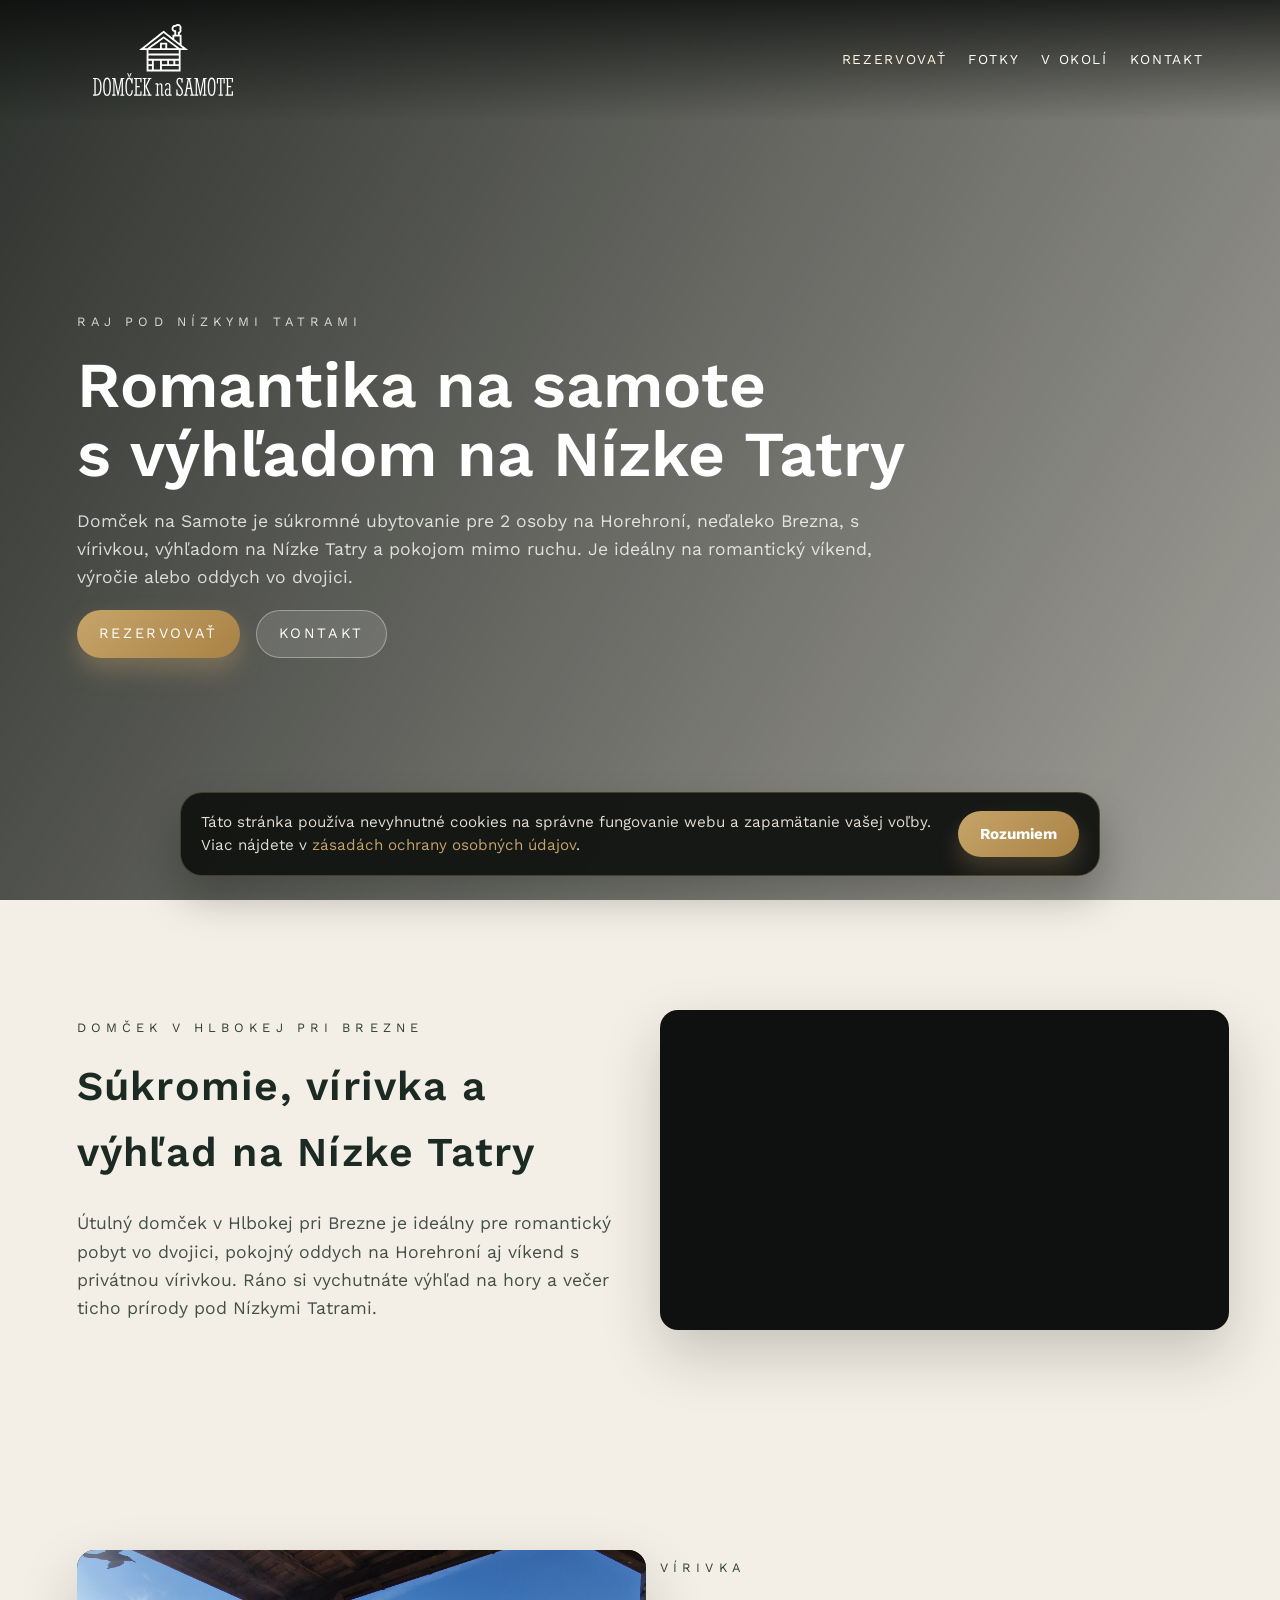
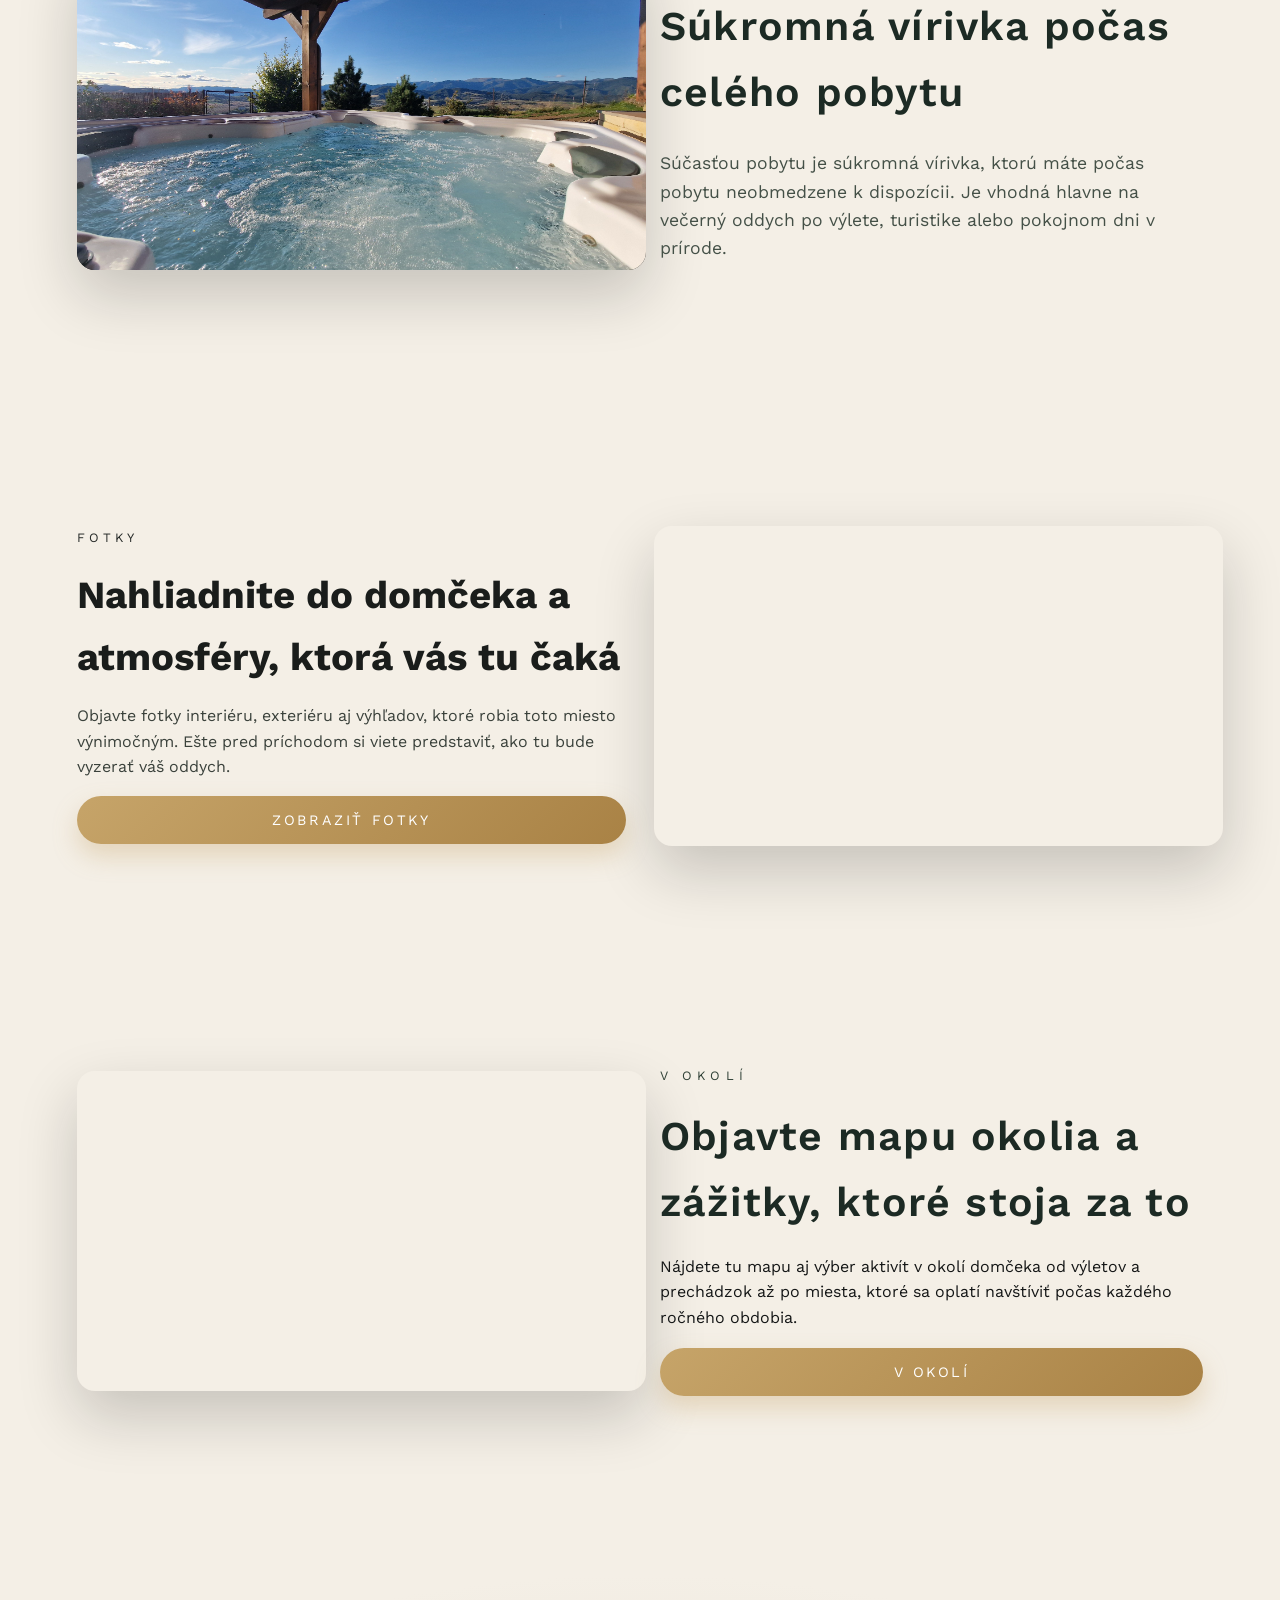
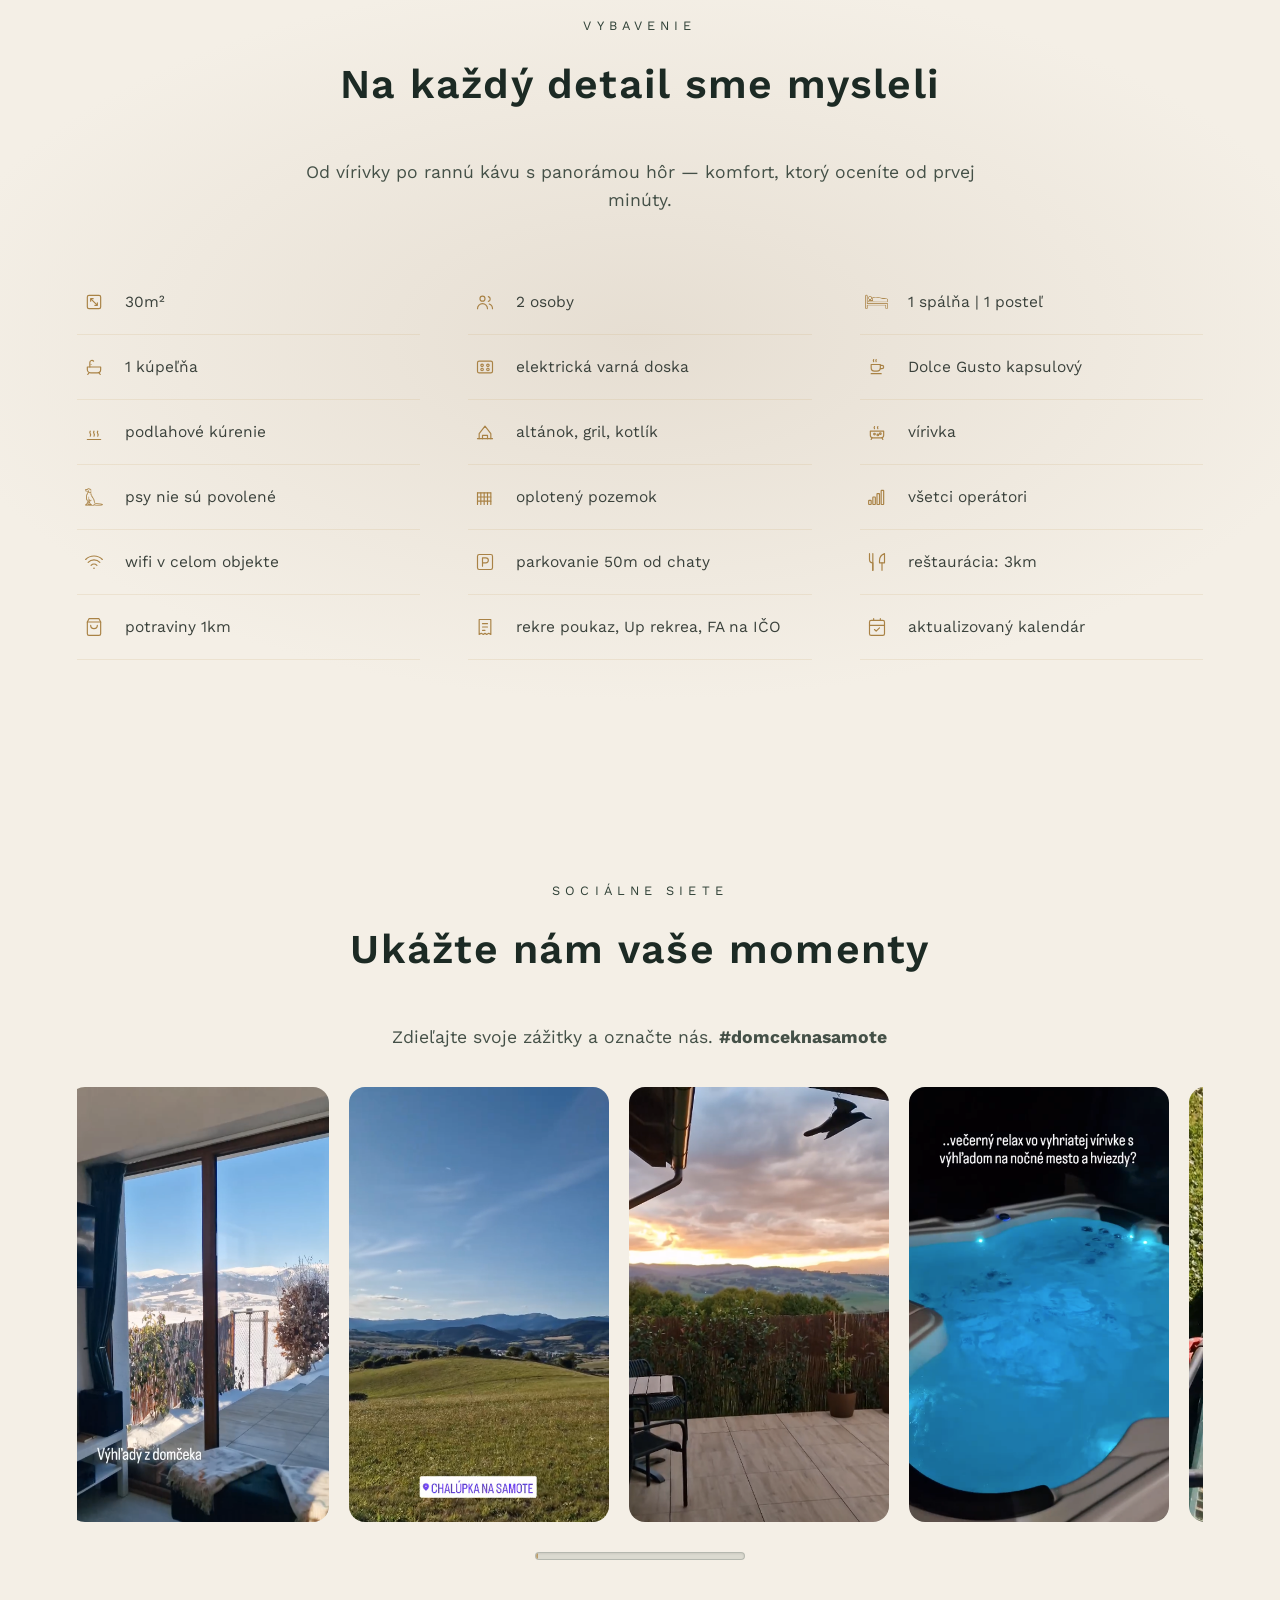
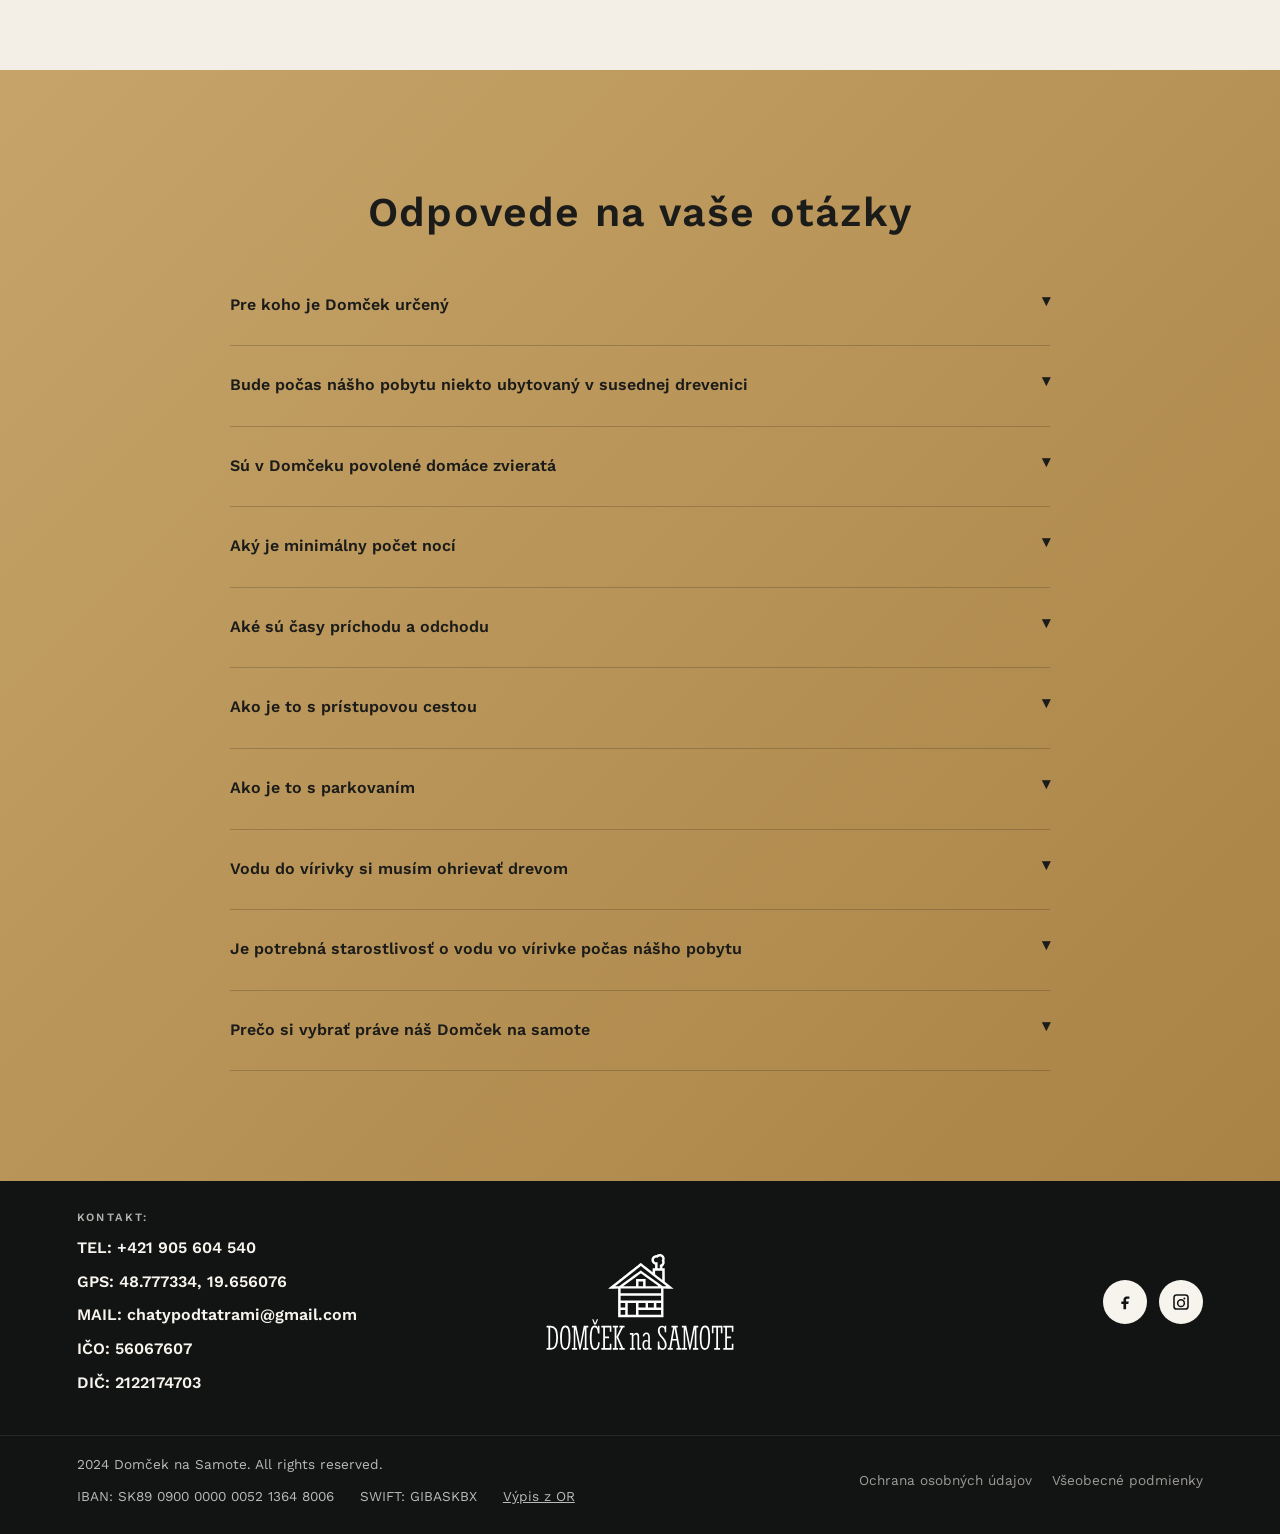
==== commit 9e8c7907: "zmena IG" ====
--- a/index.html
+++ b/index.html
@@ -459,7 +459,7 @@
                     <path d="M14 8.5h2.8V6h-2.8c-2.3 0-3.7 1.4-3.7 3.7v1.8H8v2.7h2.3V20h2.9v-5.8h2.4l.5-2.7h-2.9V9.9c0-.8.4-1.4 1.8-1.4z"/>
                 </svg>
             </a>
-            <a class="social-icon" href="https://www.instagram.com/chalupka_domcek_na_samote/" aria-label="Instagram" target="_blank" rel="noopener noreferrer">
+            <a class="social-icon" href="https://www.instagram.com/domcek_na_samote/" aria-label="Instagram" target="_blank" rel="noopener noreferrer">
                 <svg viewBox="0 0 24 24" aria-hidden="true">
                     <path d="M16.8 3.5H7.2A3.7 3.7 0 0 0 3.5 7.2v9.6a3.7 3.7 0 0 0 3.7 3.7h9.6a3.7 3.7 0 0 0 3.7-3.7V7.2a3.7 3.7 0 0 0-3.7-3.7zm2 13.3a2 2 0 0 1-2 2H7.2a2 2 0 0 1-2-2V7.2a2 2 0 0 1 2-2h9.6a2 2 0 0 1 2 2v9.6zm-6.8-8a4.5 4.5 0 1 0 4.5 4.5A4.5 4.5 0 0 0 12 8.8zm0 7.3a2.8 2.8 0 1 1 2.8-2.8A2.8 2.8 0 0 1 12 16.1zm4.8-7.9a1.1 1.1 0 1 1-1.1-1.1 1.1 1.1 0 0 1 1.1 1.1z"/>
                 </svg>
--- a/style.css
+++ b/style.css
@@ -2856,6 +2856,11 @@
     box-shadow: 0 10px 18px rgba(198, 164, 105, 0.26);
 }
 
+.mapa-filter[data-season-filter="restaurants"] {
+    grid-column: 1 / -1;
+    letter-spacing: 0;
+}
+
 .mapa-filter:hover {
     transform: translateY(-1px);
 }
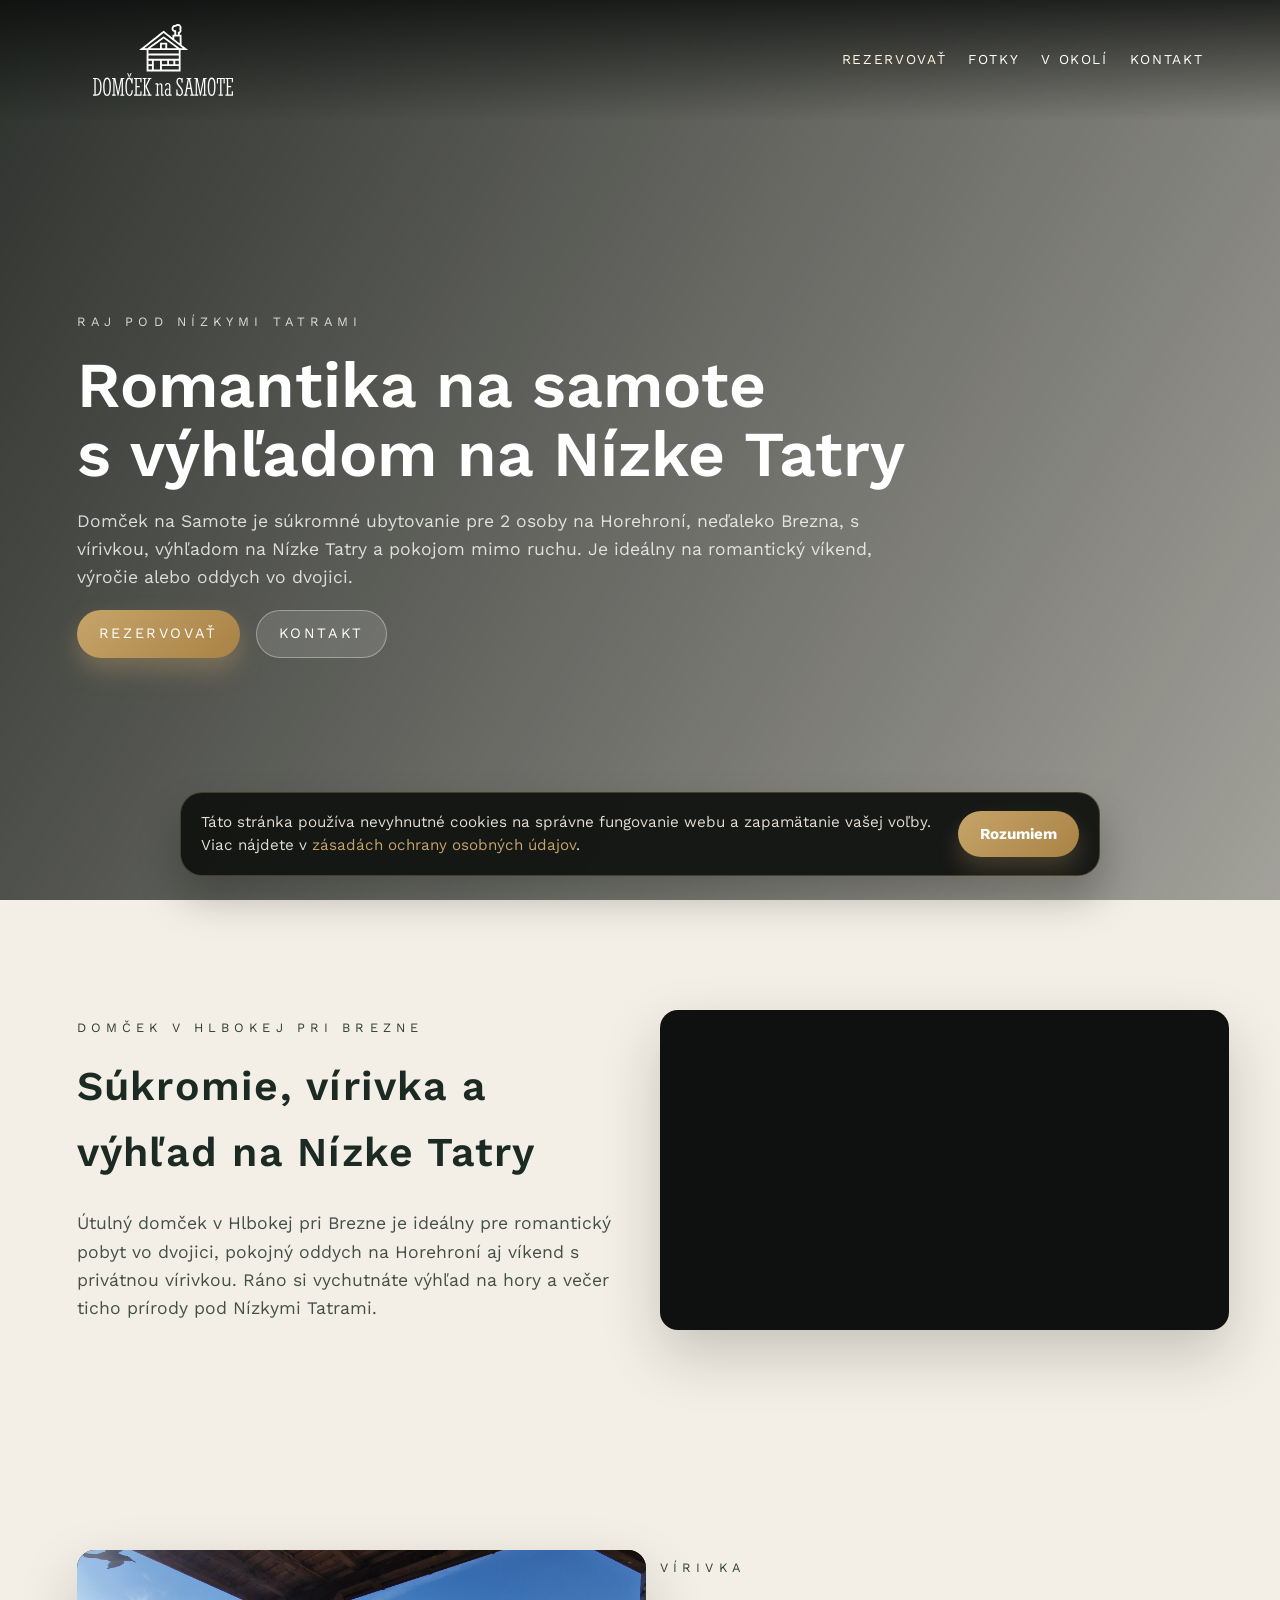
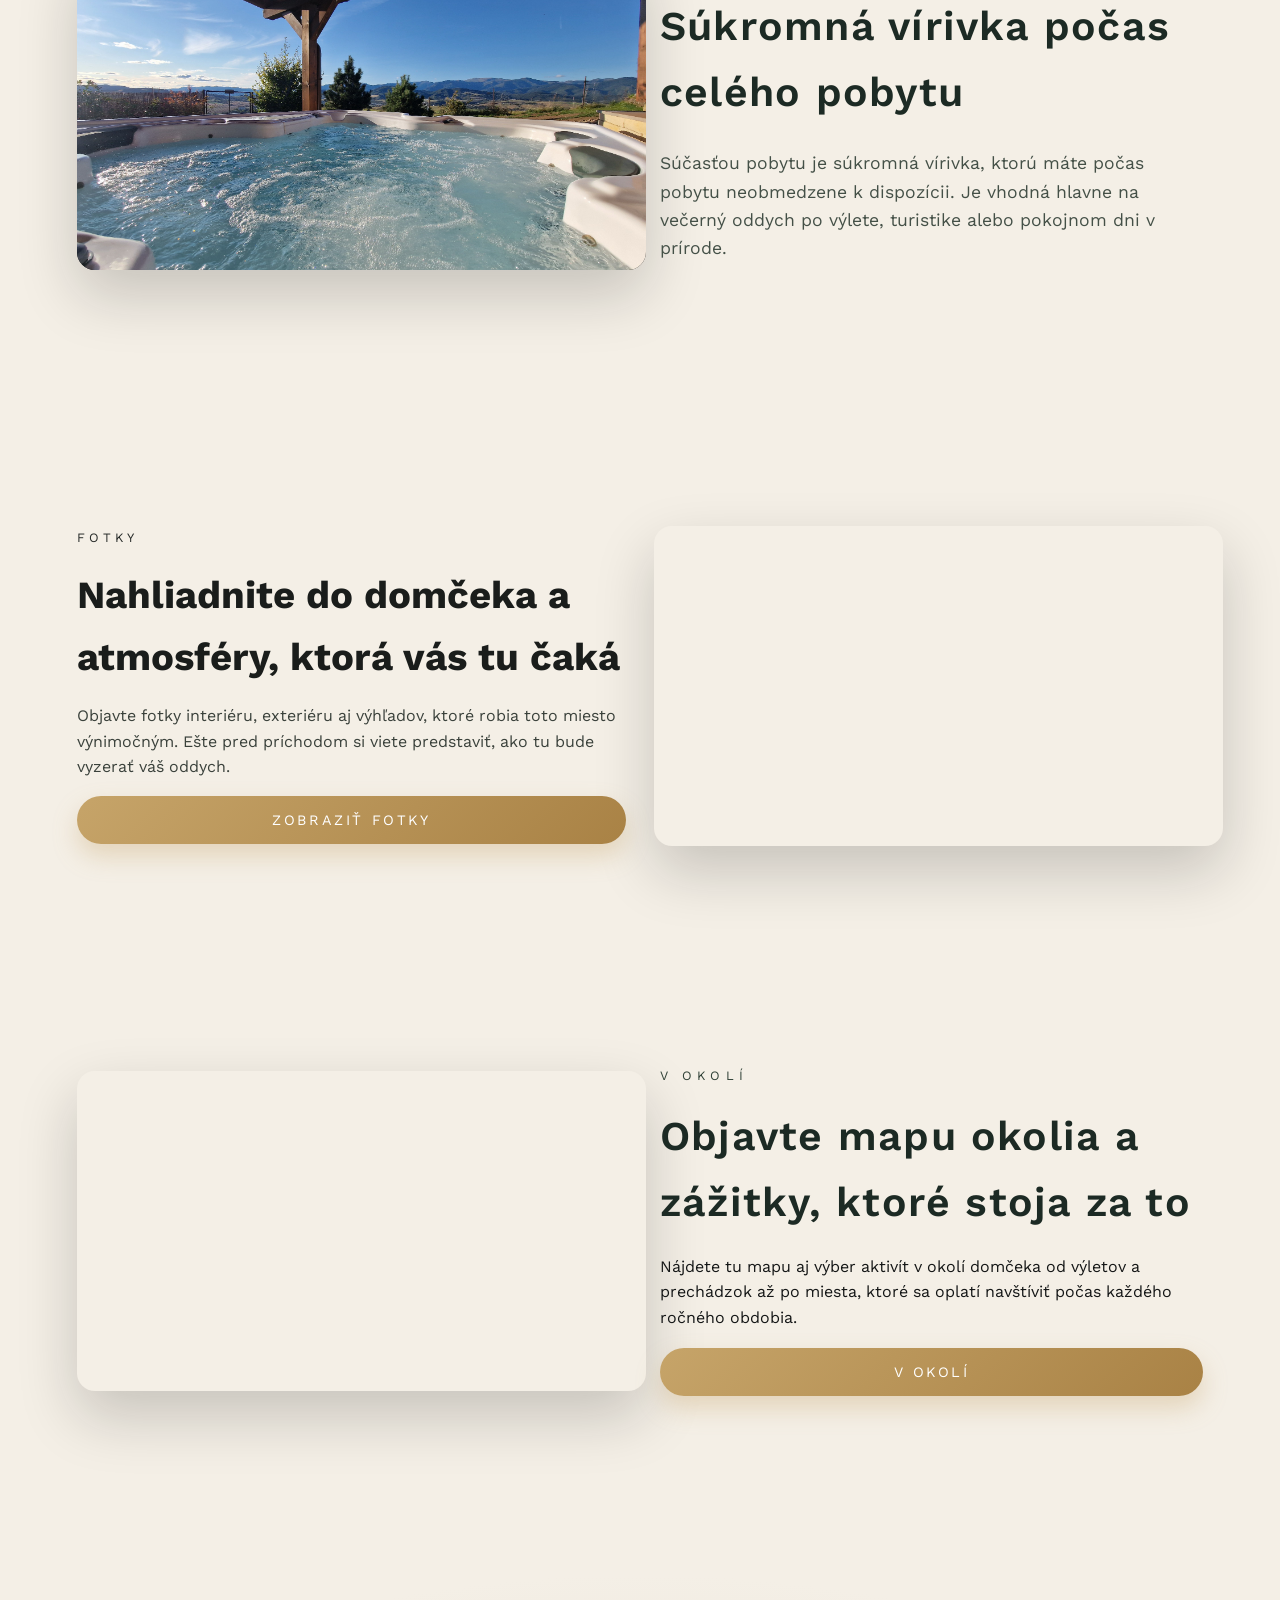
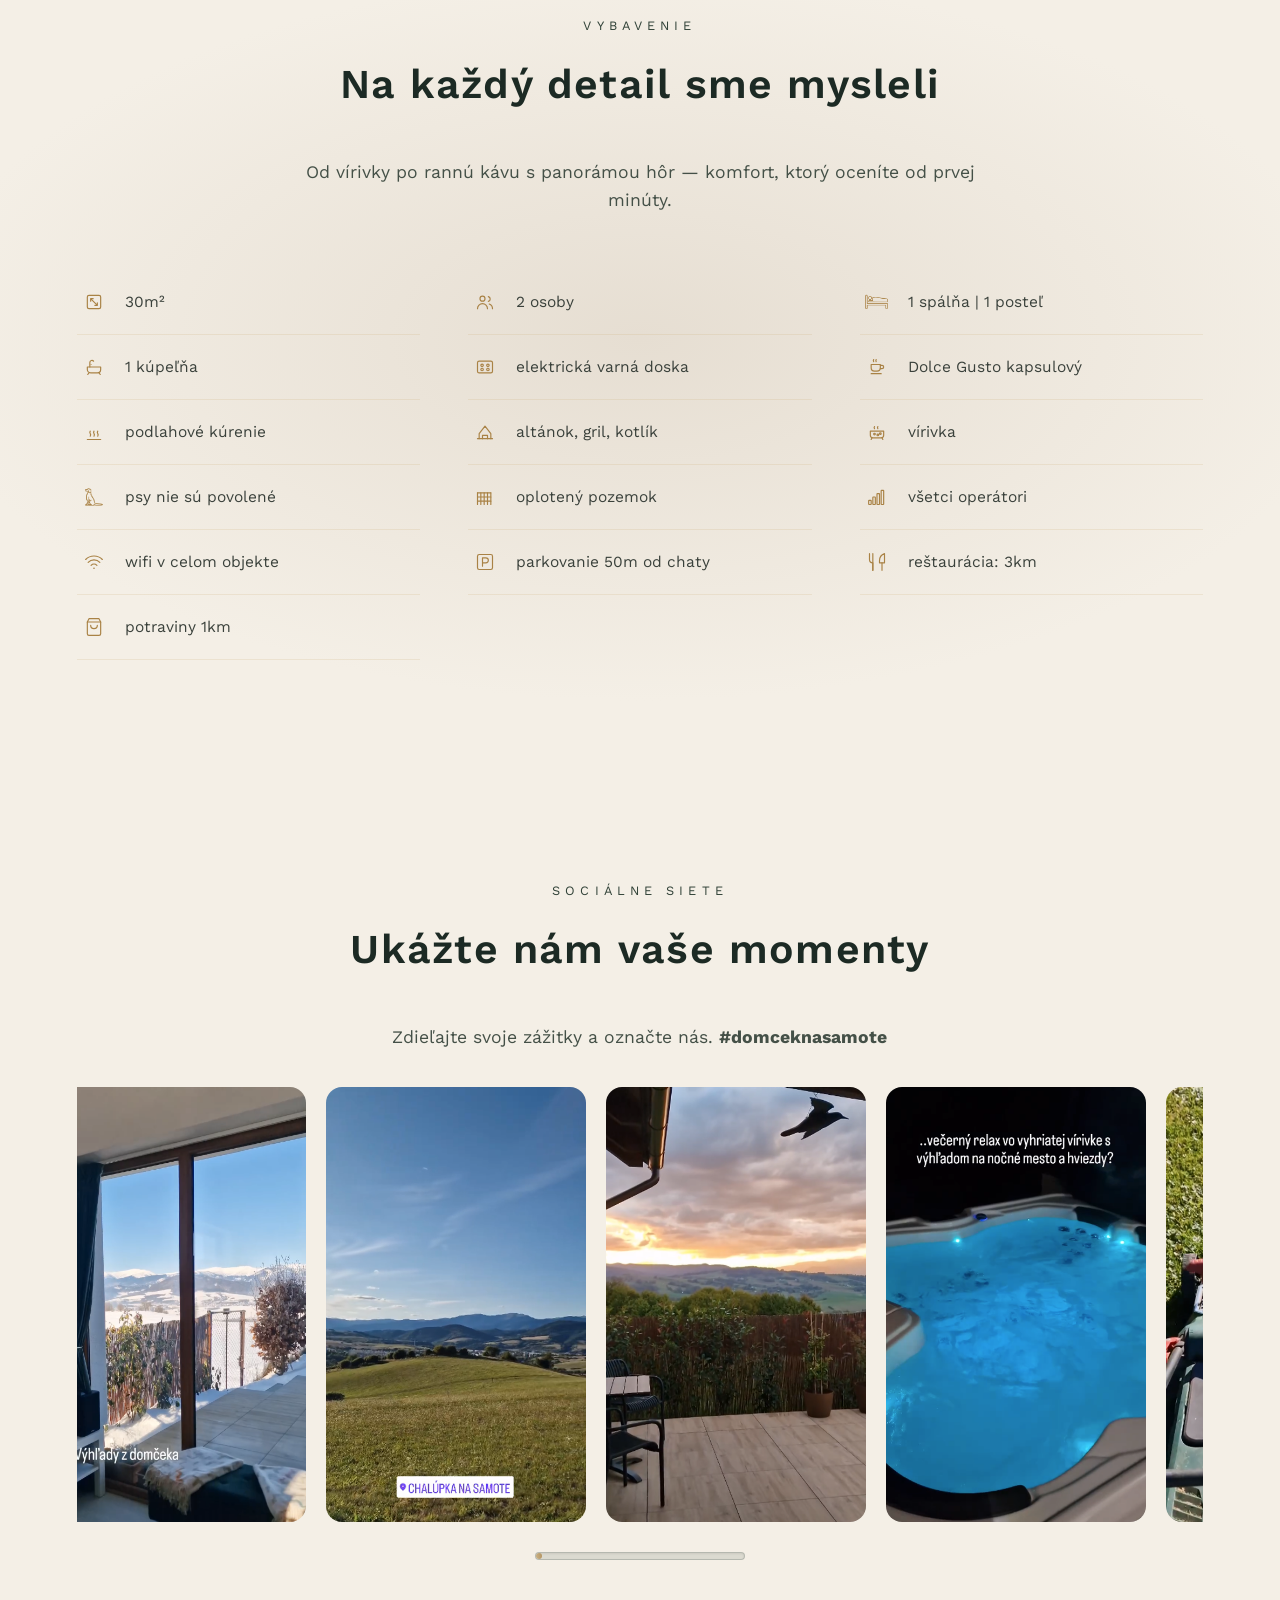
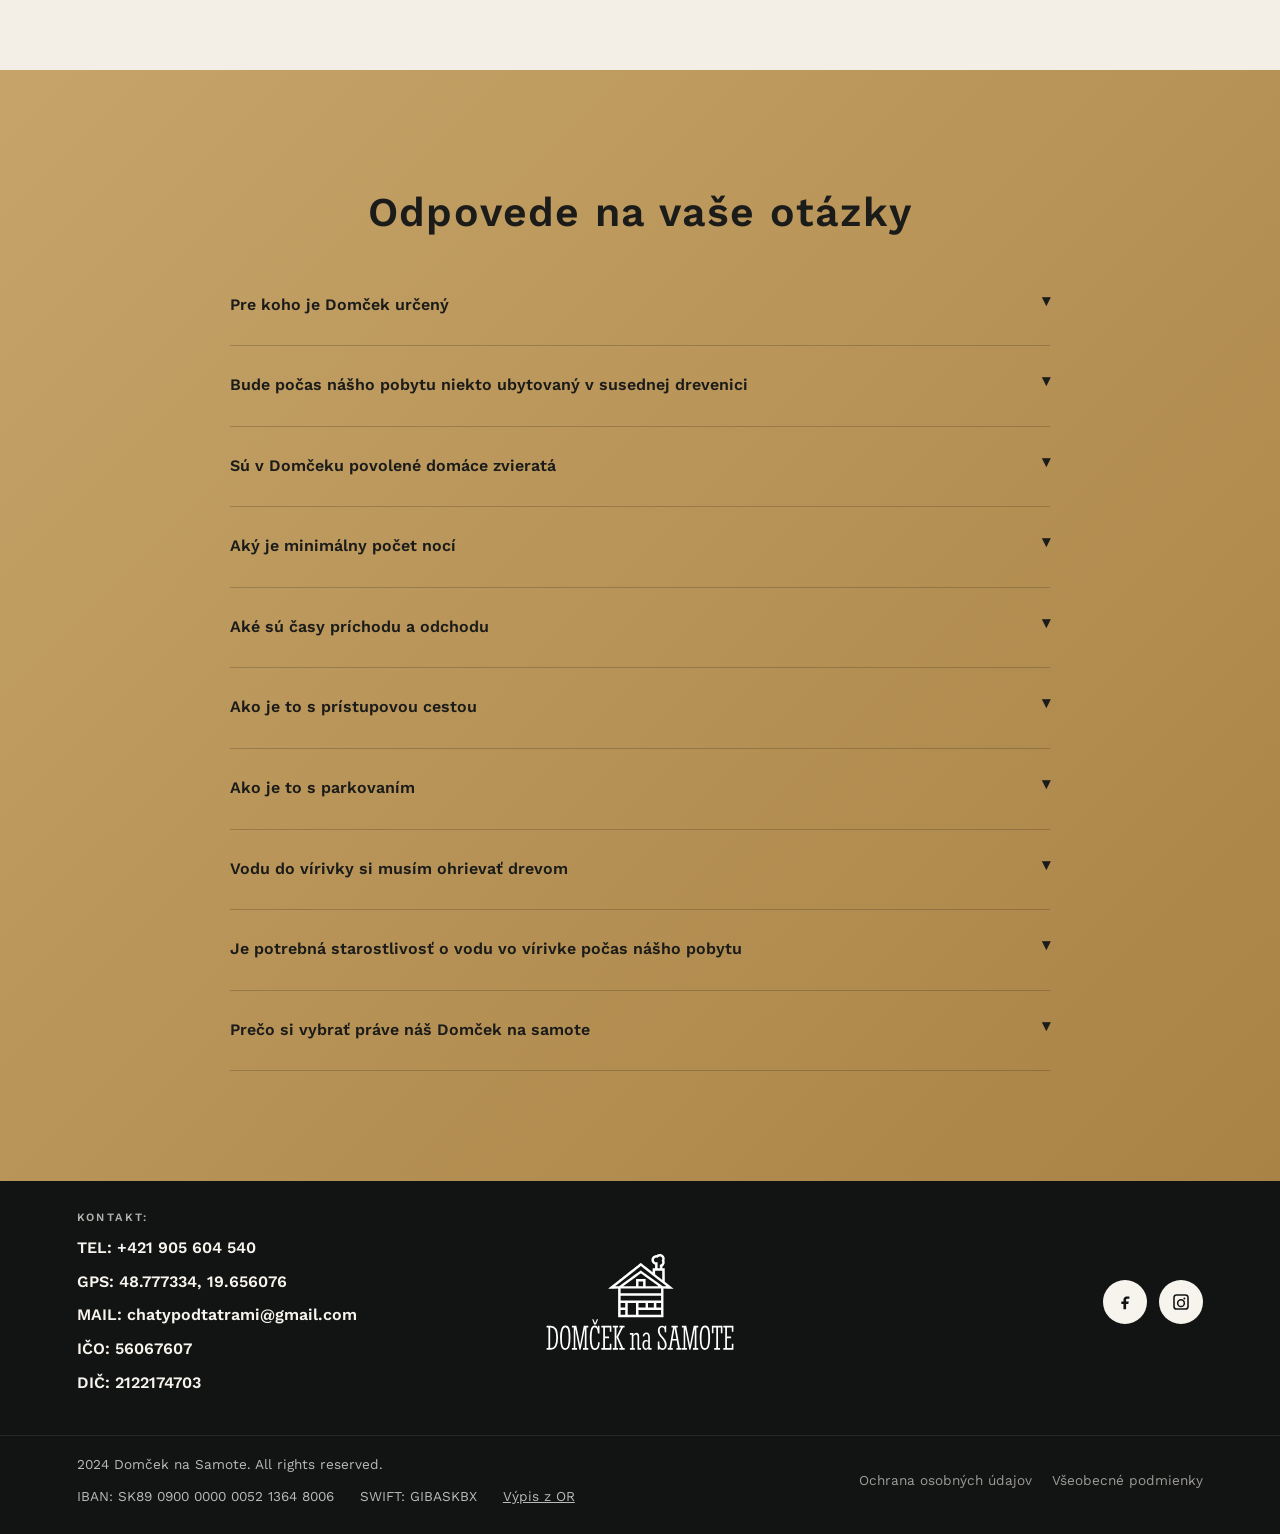
==== commit 5946b966: "zmena video dron" ====
--- a/index.html
+++ b/index.html
@@ -419,7 +419,7 @@
                 </details>
                 <details class="faq-item">
                     <summary>Je potrebná starostlivosť o vodu vo vírivke počas nášho pobytu</summary>
-                    <p>Žiadna starostlivosť o vodu z vašej strany nie je potrebná. Pred vaším príchodom sme sa o ňu postarali certifikovanou bezchlórovou chémiou, aby ste si mohli bezstarostne užívať váš pobyt. Jediné, čo od vás potrebujeme, je osprchovať sa pred vstupom do vírivky, aby voda ostala počas celého pobytu krásne priezračná.</p>
+                    <p>Žiadna starostlivosť o vodu z vašej strany nie je potrebná. Pred vaším príchodom sme sa o ňu postarali certifikovanou bezchlórovou chémiou, aby ste si mohli bezstarostne užívať váš pobyt. Prosíme vás len, aby ste sa pred vstupom do vírivky osprchovali a po každom použití ju opäť zakryli termokrytom. Pomôžete tak udržať vodu priezračne čistú a príjemne teplú počas celého pobytu.</p>
                 </details>
                 <details class="faq-item">
                     <summary>Prečo si vybrať práve náš Domček na samote</summary>
--- a/style.css
+++ b/style.css
@@ -1131,6 +1131,7 @@
 }
 
 .faq-item {
+    box-sizing: border-box;
     border-bottom: 1px solid rgba(0, 0, 0, 0.18);
     padding-bottom: 18px;
 }
@@ -1166,20 +1167,6 @@
     color: rgba(27, 28, 26, 0.8);
 }
 
-.faq-item > p {
-    height: 0;
-    opacity: 0;
-    overflow: hidden;
-    transform: translateY(-6px);
-    transition: height 0.45s ease, opacity 0.45s ease, transform 0.45s ease;
-    will-change: height, opacity, transform;
-}
-
-.faq-item[open] > p {
-    height: auto;
-    opacity: 1;
-    transform: translateY(0);
-}
 
 
 [data-animate] {
@@ -2319,6 +2306,15 @@
 .contact-link {
     color: #f7f4ee;
     font-weight: 600;
+}
+
+.footer .contact-link {
+    transition: color 0.2s ease;
+}
+
+.footer .contact-link:hover,
+.footer .contact-link:focus-visible {
+    color: var(--gold);
 }
 
 .footer {
@@ -3579,6 +3575,44 @@
     grid-auto-flow: row;
 }
 
+.gallery-video-play {
+    position: absolute;
+    inset: 50% auto auto 50%;
+    transform: translate(-50%, -50%);
+    display: grid;
+    place-items: center;
+    width: 64px;
+    height: 64px;
+    border-radius: 50%;
+    background: rgba(18, 20, 20, 0.8);
+    color: white;
+    font-size: 26px;
+}
+
+.gallery-video-label {
+    position: absolute;
+    bottom: 14px;
+    left: 16px;
+    color: white;
+    background: #121414;
+    padding: 4px 10px;
+    border-radius: 4px;
+    font-weight: 600;
+}
+
+.lightbox-video { width: 100%; height: 100%; object-fit: contain; }
+.lightbox-video[hidden], .lightbox-image[hidden] { display: none; }
+.lightbox.has-video { background: #000; }
+.lightbox.has-video .lightbox-panel {
+    width: 100vw;
+    max-width: 100vw;
+    height: 100dvh;
+    max-height: 100dvh;
+    gap: 0;
+}
+.lightbox.has-video .lightbox-meta { display: none; }
+.gallery-video-tile .gallery-video-label { opacity: 1; }
+
 .gallery-card {
     position: relative;
     width: 100%;
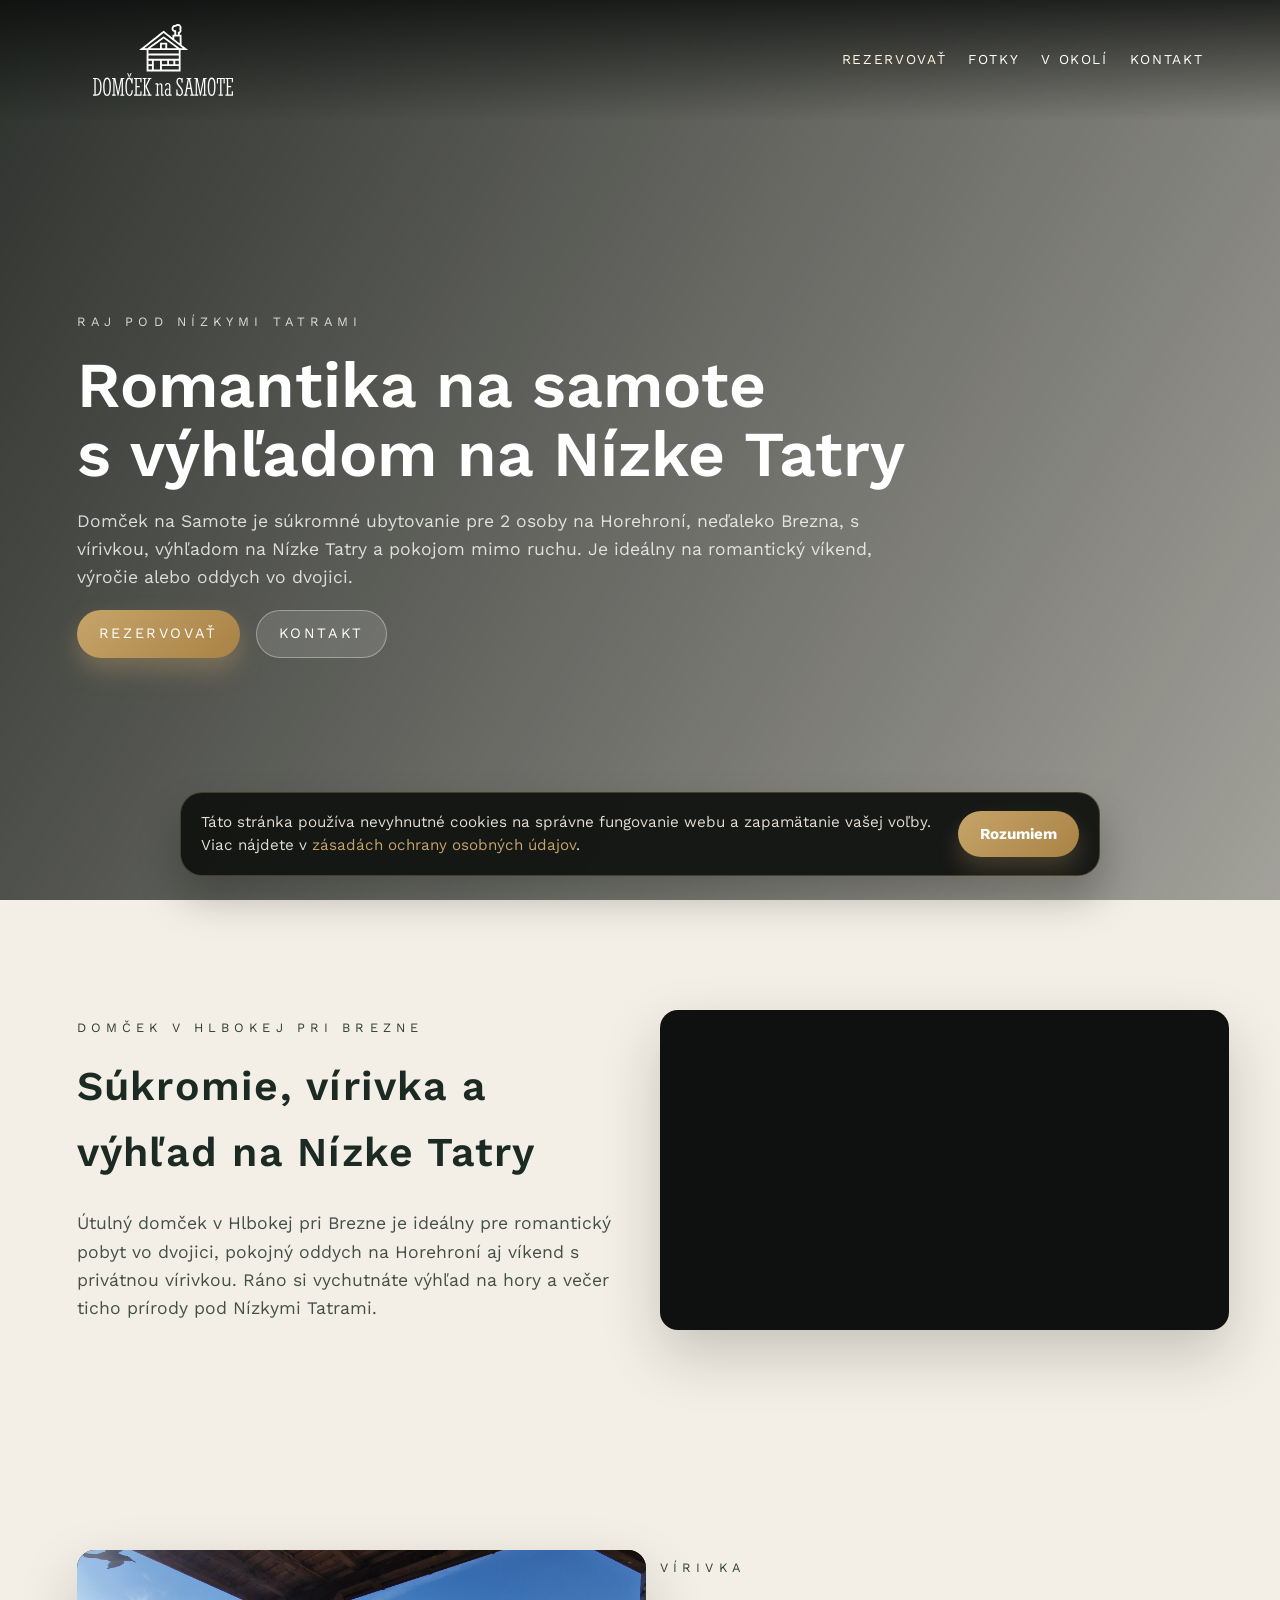
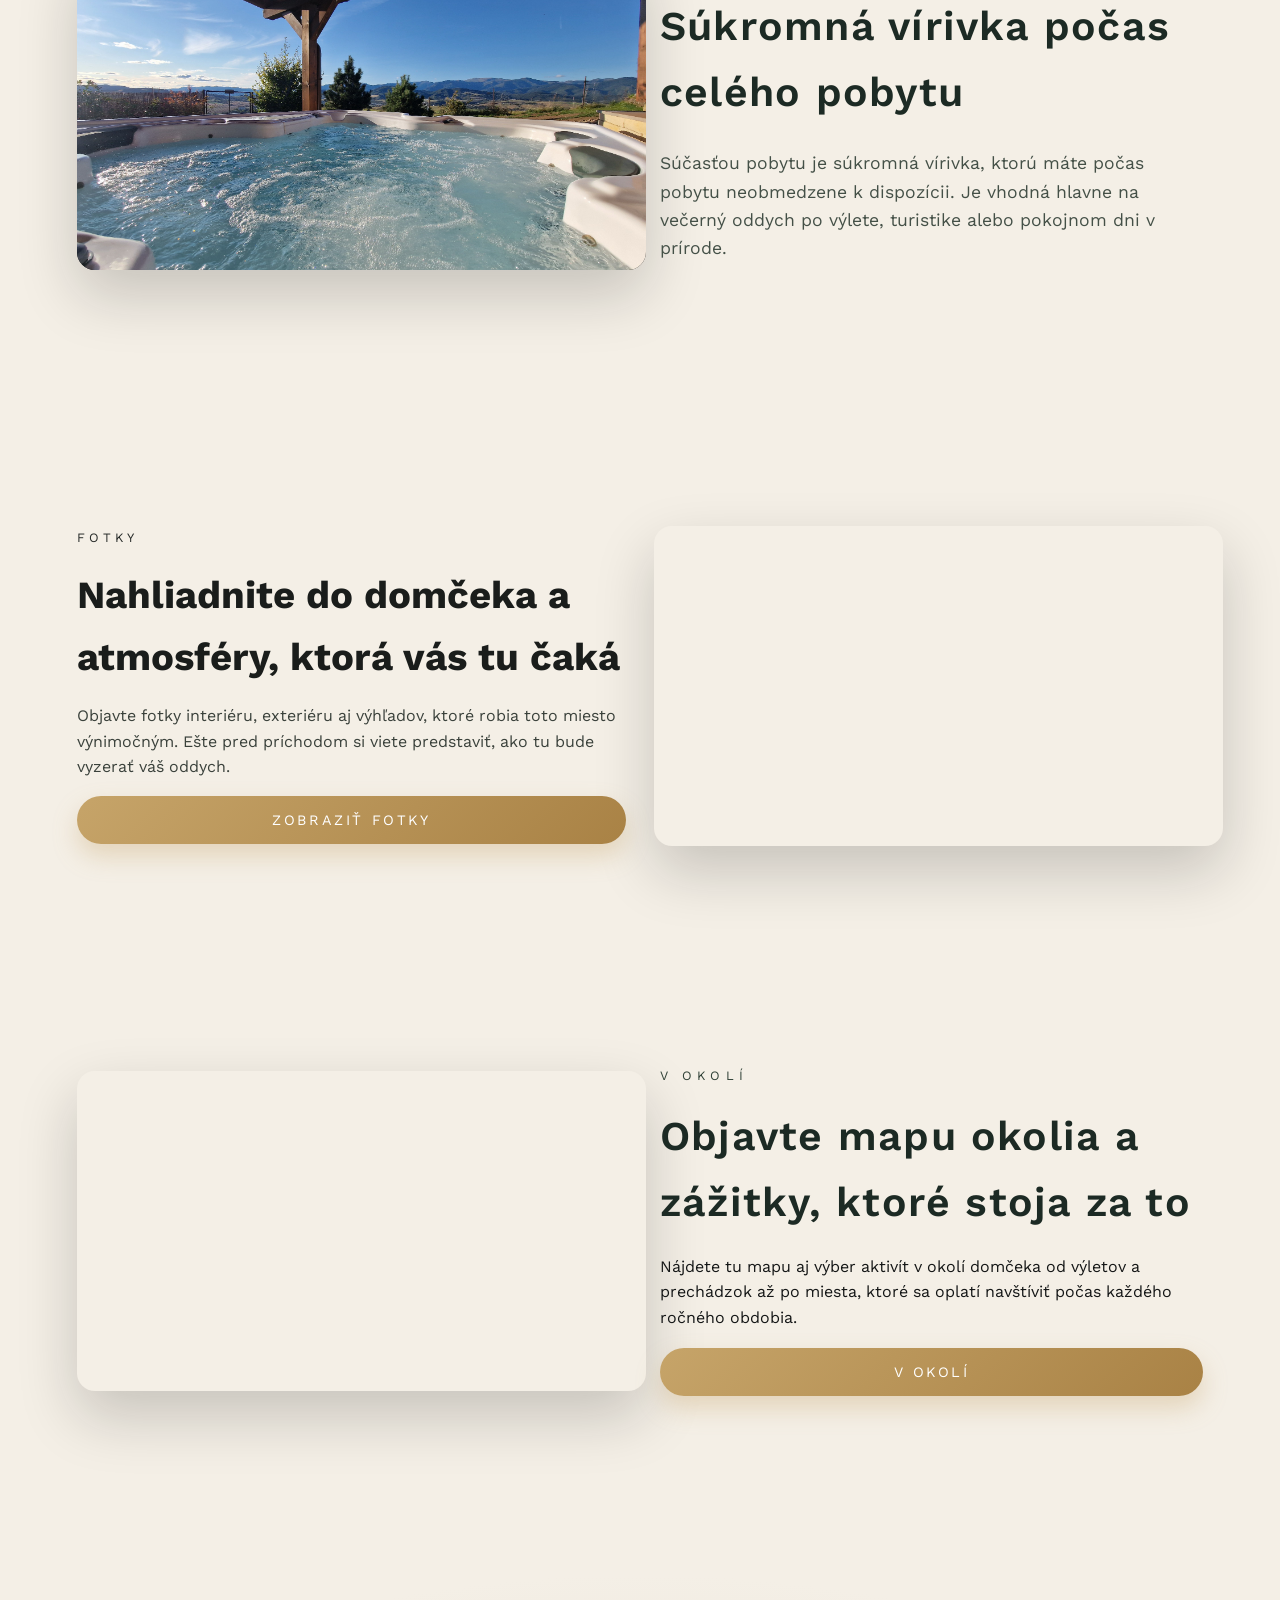
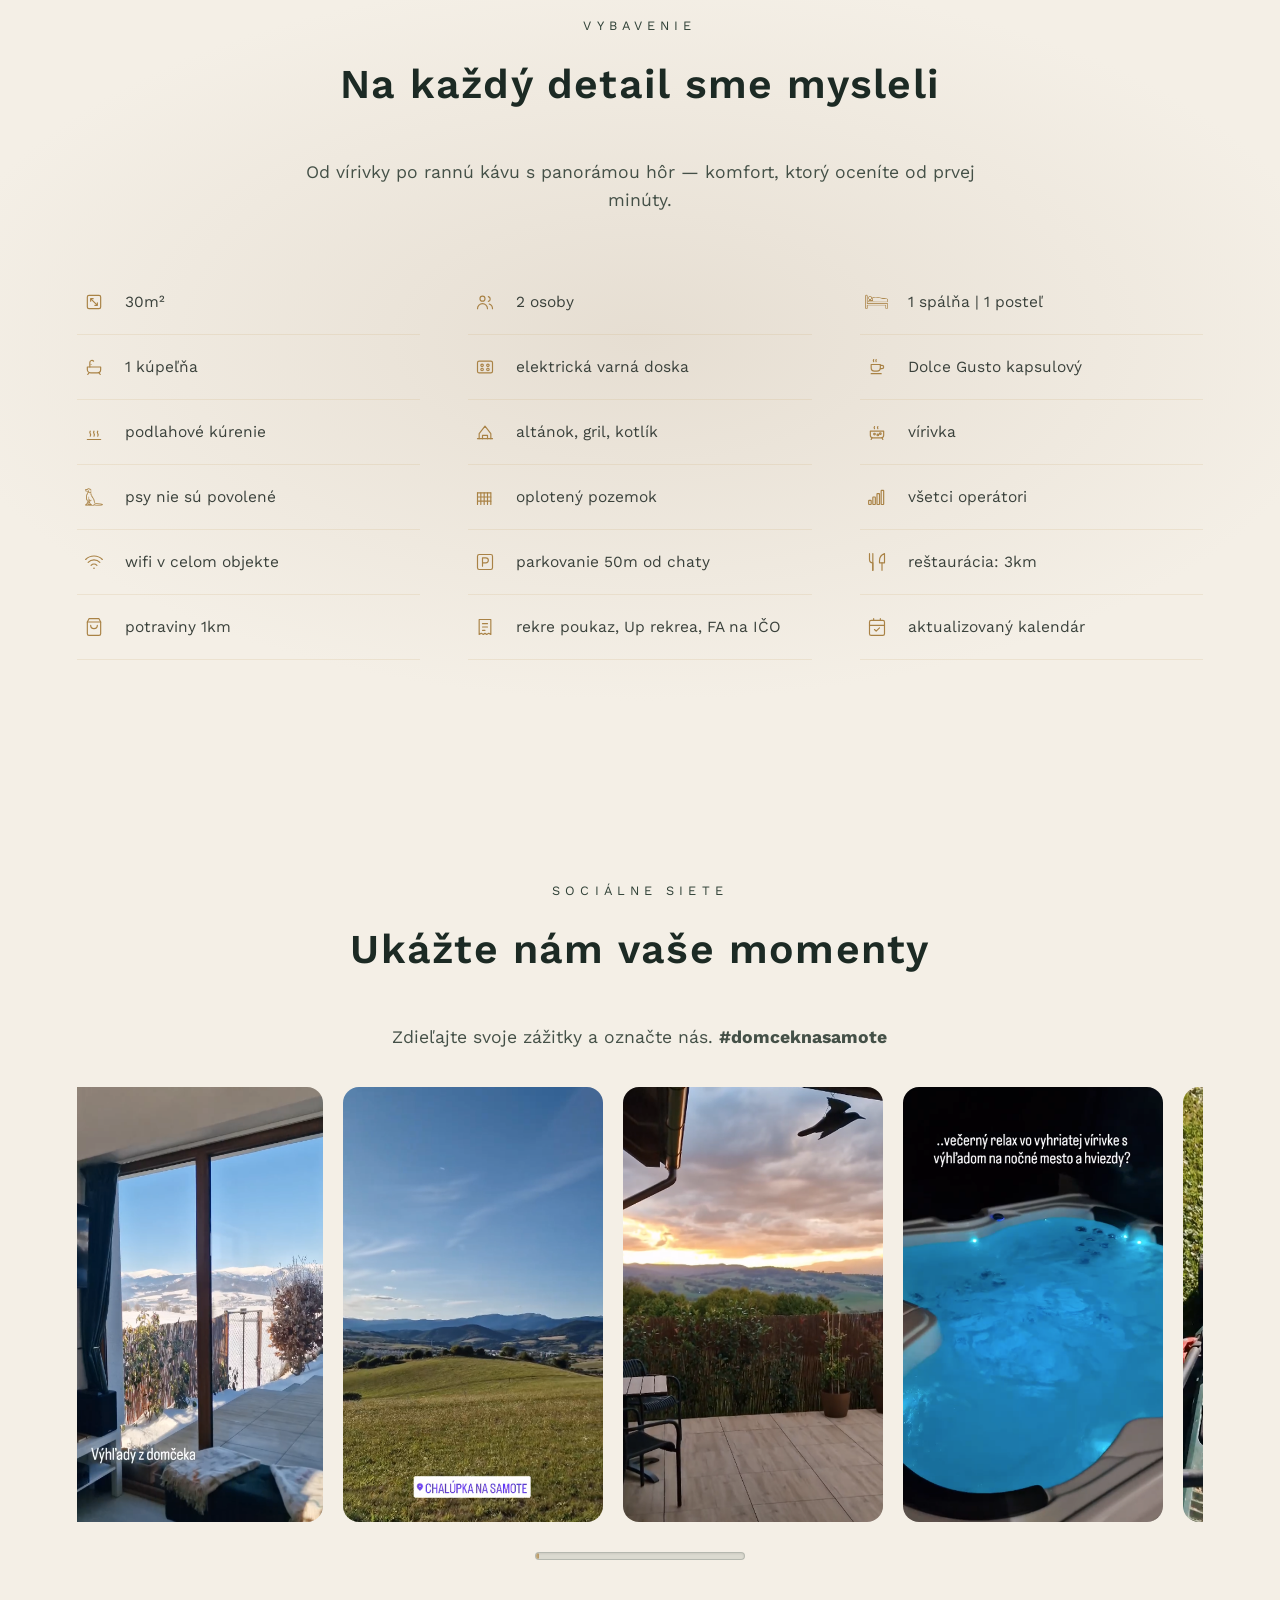
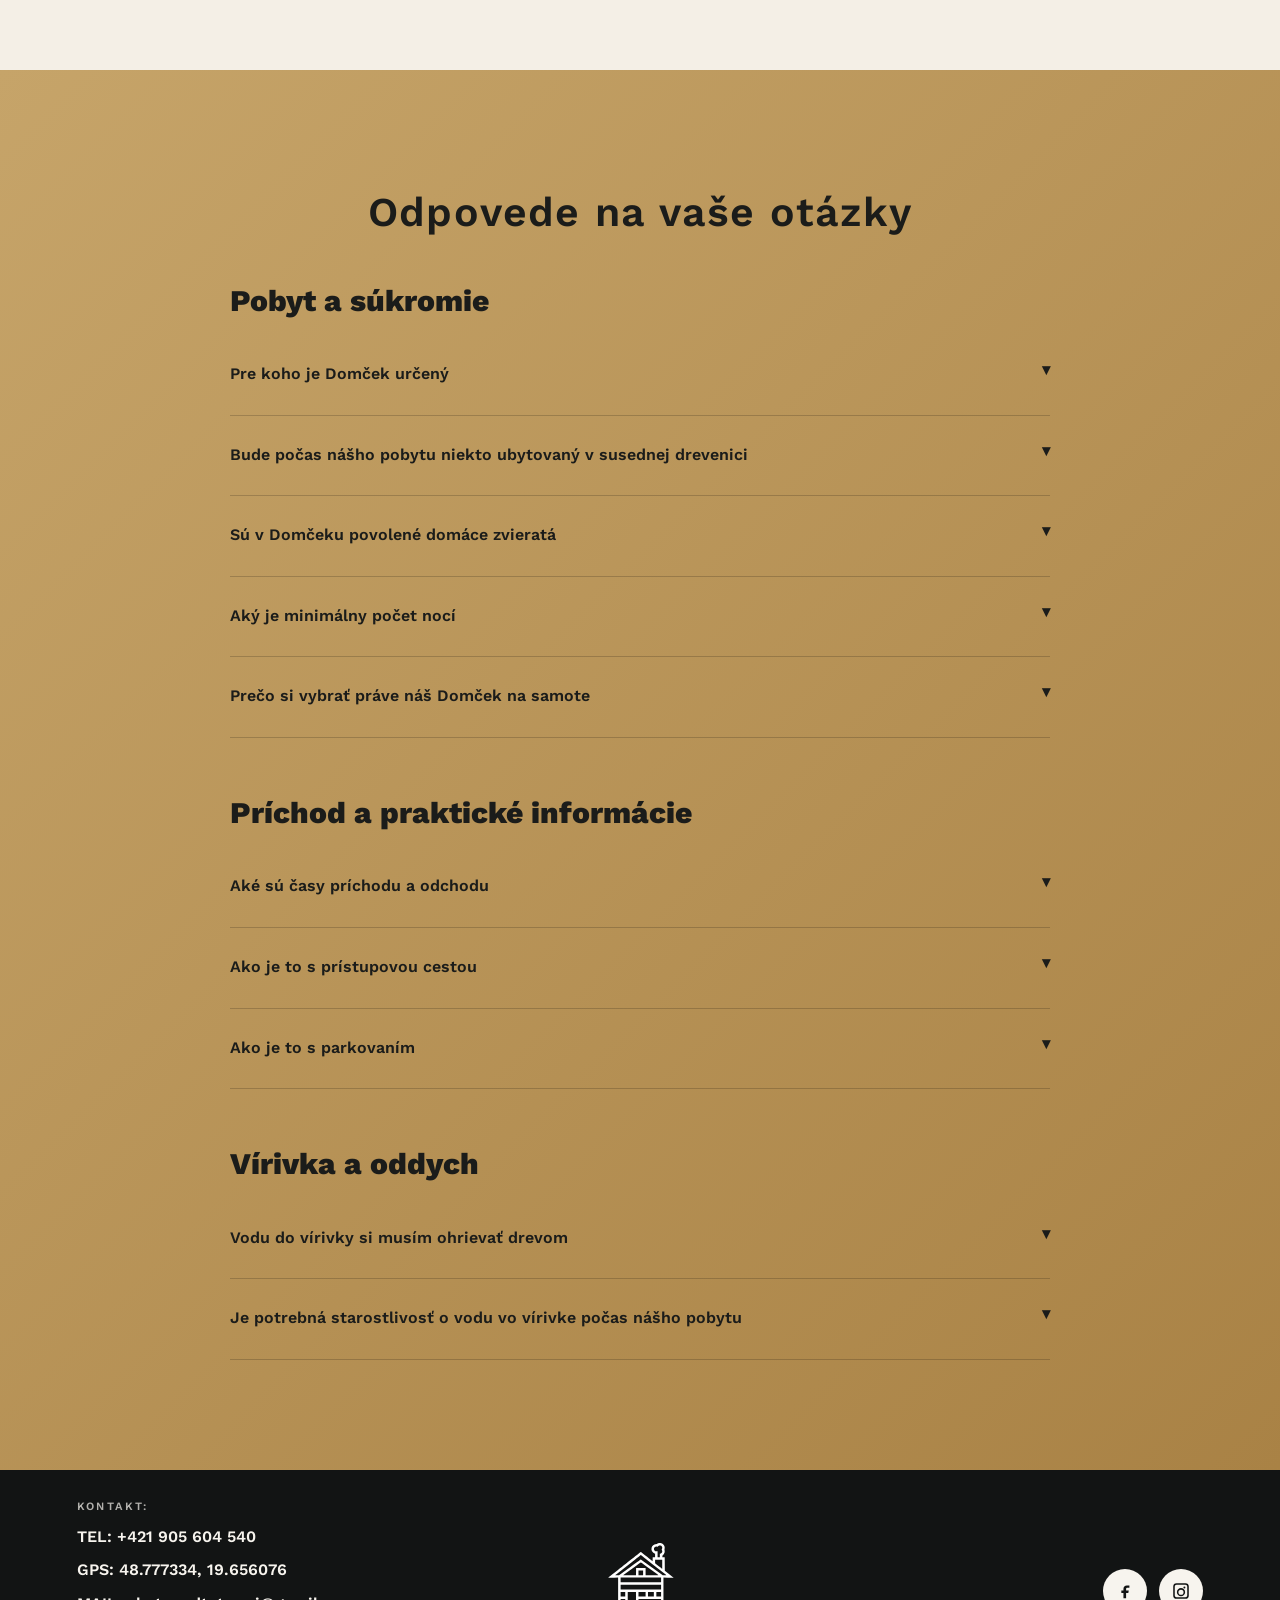
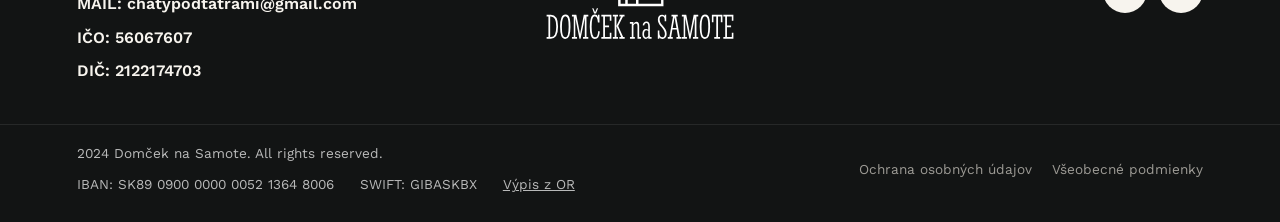
==== commit 85d7b301: "zmena FAQ" ====
--- a/index.html
+++ b/index.html
@@ -385,46 +385,55 @@
                 <h2>Odpovede na va&scaron;e ot&aacute;zky</h2>
             </div>
             <div class="faq-list">
+                <section class="faq-group" aria-labelledby="faq-stay">
+                <h3 id="faq-stay">Pobyt a súkromie</h3>
                 <details class="faq-item">
                     <summary>Pre koho je Domček určený</summary>
-                    <p>Domček je navrhnutý primárne pre páry. Kapacita je 2 dospelé osoby, prípadne rodina s jedným dieťaťom na spoločnom lôžku.</p>
+                    <p>Domček je navrhnutý primárne pre páry. Kapacita je <strong>2 dospelé osoby</strong>, prípadne rodina s <strong>jedným dieťaťom na spoločnom lôžku</strong>.</p>
                 </details>
                 <details class="faq-item">
                     <summary>Bude počas nášho pobytu niekto ubytovaný v susednej drevenici</summary>
-                    <p>Nie, počas vášho pobytu zostáva susedná drevenica prázdna, aby ste mali zabezpečené maximálne súkromie.</p>
+                    <p>Nie, počas vášho pobytu <strong>zostáva susedná drevenica prázdna</strong>, aby ste mali zabezpečené maximálne súkromie.</p>
                 </details>
                 <details class="faq-item">
                     <summary>Sú v Domčeku povolené domáce zvieratá</summary>
-                    <p>V Domčeku, žiaľ, nie je možný pobyt psov ani iných domácich zvierat. Keďže sme na samote uprostred poľa, o prirodzenú ochranu pred hlodavcami sa starajú naše mačky. Aby sme sa vyhli používaniu chemickej otravy a žili v súlade s prírodou, potrebujeme im zabezpečiť pokoj a bezpečie bez prítomnosti cudzích zvierat. Ďakujeme za pochopenie.</p>
+                    <p>V Domčeku, žiaľ, <strong>nie je možný pobyt psov ani iných domácich zvierat</strong>. Keďže sme na samote uprostred poľa, o prirodzenú ochranu pred hlodavcami sa starajú naše mačky. Aby sme sa vyhli používaniu chemickej otravy a žili v súlade s prírodou, potrebujeme im zabezpečiť pokoj a bezpečie bez prítomnosti cudzích zvierat. Ďakujeme za pochopenie.</p>
                 </details>
                 <details class="faq-item">
                     <summary>Aký je minimálny počet nocí</summary>
-                    <p>Štandardne je minimálna dĺžka pobytu 2 noci. Kratší pobyt je možný po dohode (spravidla mimo víkendu a podľa aktuálnej obsadenosti). V prípade záujmu nás prosím kontaktujte.</p>
-                </details>
+                    <p>Štandardne je minimálna dĺžka pobytu <strong>2 noci</strong>. <strong>Kratší pobyt je možný po dohode</strong> (spravidla mimo víkendu a podľa aktuálnej obsadenosti). V prípade záujmu nás prosím kontaktujte.</p>
+                </details>
+                <details class="faq-item">
+                    <summary>Prečo si vybrať práve náš Domček na samote</summary>
+                    <p>Domček spája romantiku pre dvoch, <strong>úplné súkromie</strong>, ticho, <strong>privátny wellness</strong> a výhľad na hrebeň Nízkych Tatier. Je ideálnym miestom pre páry, ktoré hľadajú výnimočný oddych vo dvojici v srdci Horehronia.</p>
+                </details>
+                </section>
+                <section class="faq-group" aria-labelledby="faq-arrival">
+                <h3 id="faq-arrival">Príchod a praktické informácie</h3>
                 <details class="faq-item">
                     <summary>Aké sú časy príchodu a odchodu</summary>
-                    <p>Checkin je štandardne po 15:00 a checkout do 11:00. Ak potrebujete výnimočne iný čas, ozvite sa nám – ak to bude v našich možnostiach, radi vám vyhovieme.</p>
+                    <p>Checkin je štandardne <strong>po 15:00</strong> a checkout <strong>do 11:00</strong>. Ak potrebujete výnimočne iný čas, ozvite sa nám – ak to bude v našich možnostiach, radi vám vyhovieme.</p>
                 </details>
                 <details class="faq-item">
                     <summary>Ako je to s prístupovou cestou</summary>
-                    <p>K Domčeku vedie poľná cesta, ktorá je za bežných podmienok bez problémov zjazdná osobným autom. Ak by počasie prístup neumožňovalo, zabezpečíme transport vás aj batožiny vozidlom 4×4 a strážené parkovanie pre vaše auto.</p>
+                    <p>K Domčeku vedie <strong>poľná cesta</strong>, ktorá je za bežných podmienok bez problémov <strong>zjazdná osobným autom</strong>. Ak by počasie prístup neumožňovalo, zabezpečíme <strong>transport vás aj batožiny vozidlom 4×4</strong> a strážené parkovanie pre vaše auto.</p>
                 </details>
                 <details class="faq-item">
                     <summary>Ako je to s parkovaním</summary>
-                    <p>Bezpečné parkovanie je zabezpečené približne 50 m od Domčeka a je monitorované kamerovým systémom.</p>
-                </details>
+                    <p>Bezpečné parkovanie je zabezpečené <strong>približne 50 m od Domčeka</strong> a je <strong>monitorované kamerovým systémom</strong>.</p>
+                </details>
+                </section>
+                <section class="faq-group" aria-labelledby="faq-wellness">
+                <h3 id="faq-wellness">Vírivka a oddych</h3>
                 <details class="faq-item">
                     <summary>Vodu do vírivky si musím ohrievať drevom</summary>
-                    <p>Vírivka je plne vyhrievaná elektricky, takže sa nemusíte o nič starať. Teplotu vody si jednoducho nastavíte podľa toho, čo vám je príjemné. Pri vašom príchode je už vírivka vyhriata a pripravená na okamžité používanie. Tepelný komfort udržiava termokryt, preto je potrebné vírivku počas vašej neprítomnosti zakrývať.</p>
+                    <p>Vírivka je plne <strong>vyhrievaná elektricky</strong>, takže sa nemusíte o nič starať. Teplotu vody si jednoducho nastavíte podľa toho, čo vám je príjemné. Pri vašom príchode je už vírivka <strong>vyhriata a pripravená na okamžité používanie</strong>. Tepelný komfort udržiava termokryt, preto je potrebné <strong>vírivku počas vašej neprítomnosti zakrývať</strong>.</p>
                 </details>
                 <details class="faq-item">
                     <summary>Je potrebná starostlivosť o vodu vo vírivke počas nášho pobytu</summary>
-                    <p>Žiadna starostlivosť o vodu z vašej strany nie je potrebná. Pred vaším príchodom sme sa o ňu postarali certifikovanou bezchlórovou chémiou, aby ste si mohli bezstarostne užívať váš pobyt. Prosíme vás len, aby ste sa pred vstupom do vírivky osprchovali a po každom použití ju opäť zakryli termokrytom. Pomôžete tak udržať vodu priezračne čistú a príjemne teplú počas celého pobytu.</p>
-                </details>
-                <details class="faq-item">
-                    <summary>Prečo si vybrať práve náš Domček na samote</summary>
-                    <p>Domček spája romantiku pre dvoch, úplné súkromie, ticho, privátny wellness a výhľad na hrebeň Nízkych Tatier. Je ideálnym miestom pre páry, ktoré hľadajú výnimočný oddych vo dvojici v srdci Horehronia.</p>
-                </details>
+                    <p>Žiadna starostlivosť o vodu z vašej strany nie je potrebná. Pred vaším príchodom sme sa o ňu postarali certifikovanou bezchlórovou chémiou, aby ste si mohli bezstarostne užívať váš pobyt. Prosíme vás len, aby ste sa <strong>pred vstupom do vírivky osprchovali</strong>. Pomôžete tak udržať vodu priezračne čistú počas celého pobytu.</p>
+                </details>
+                </section>
             </div>
         </section>
 
--- a/style.css
+++ b/style.css
@@ -1130,6 +1130,29 @@
     margin-right: auto;
 }
 
+.faq-group {
+    display: grid;
+    gap: 16px;
+    min-width: 0;
+}
+
+.faq-group + .faq-group {
+    margin-top: 40px;
+}
+
+.faq-group h3 {
+    margin: 0 0 16px;
+    font-size: 1.875rem;
+    font-weight: 800;
+    line-height: 1.25;
+    letter-spacing: 0;
+}
+
+.faq-item p strong {
+    font-weight: 700;
+    color: #1b1c1a;
+}
+
 .faq-item {
     box-sizing: border-box;
     border-bottom: 1px solid rgba(0, 0, 0, 0.18);
@@ -3603,6 +3626,7 @@
 .lightbox-video { width: 100%; height: 100%; object-fit: contain; }
 .lightbox-video[hidden], .lightbox-image[hidden] { display: none; }
 .lightbox.has-video { background: #000; }
+.lightbox.has-video .lightbox-arrow { display: block; }
 .lightbox.has-video .lightbox-panel {
     width: 100vw;
     max-width: 100vw;
